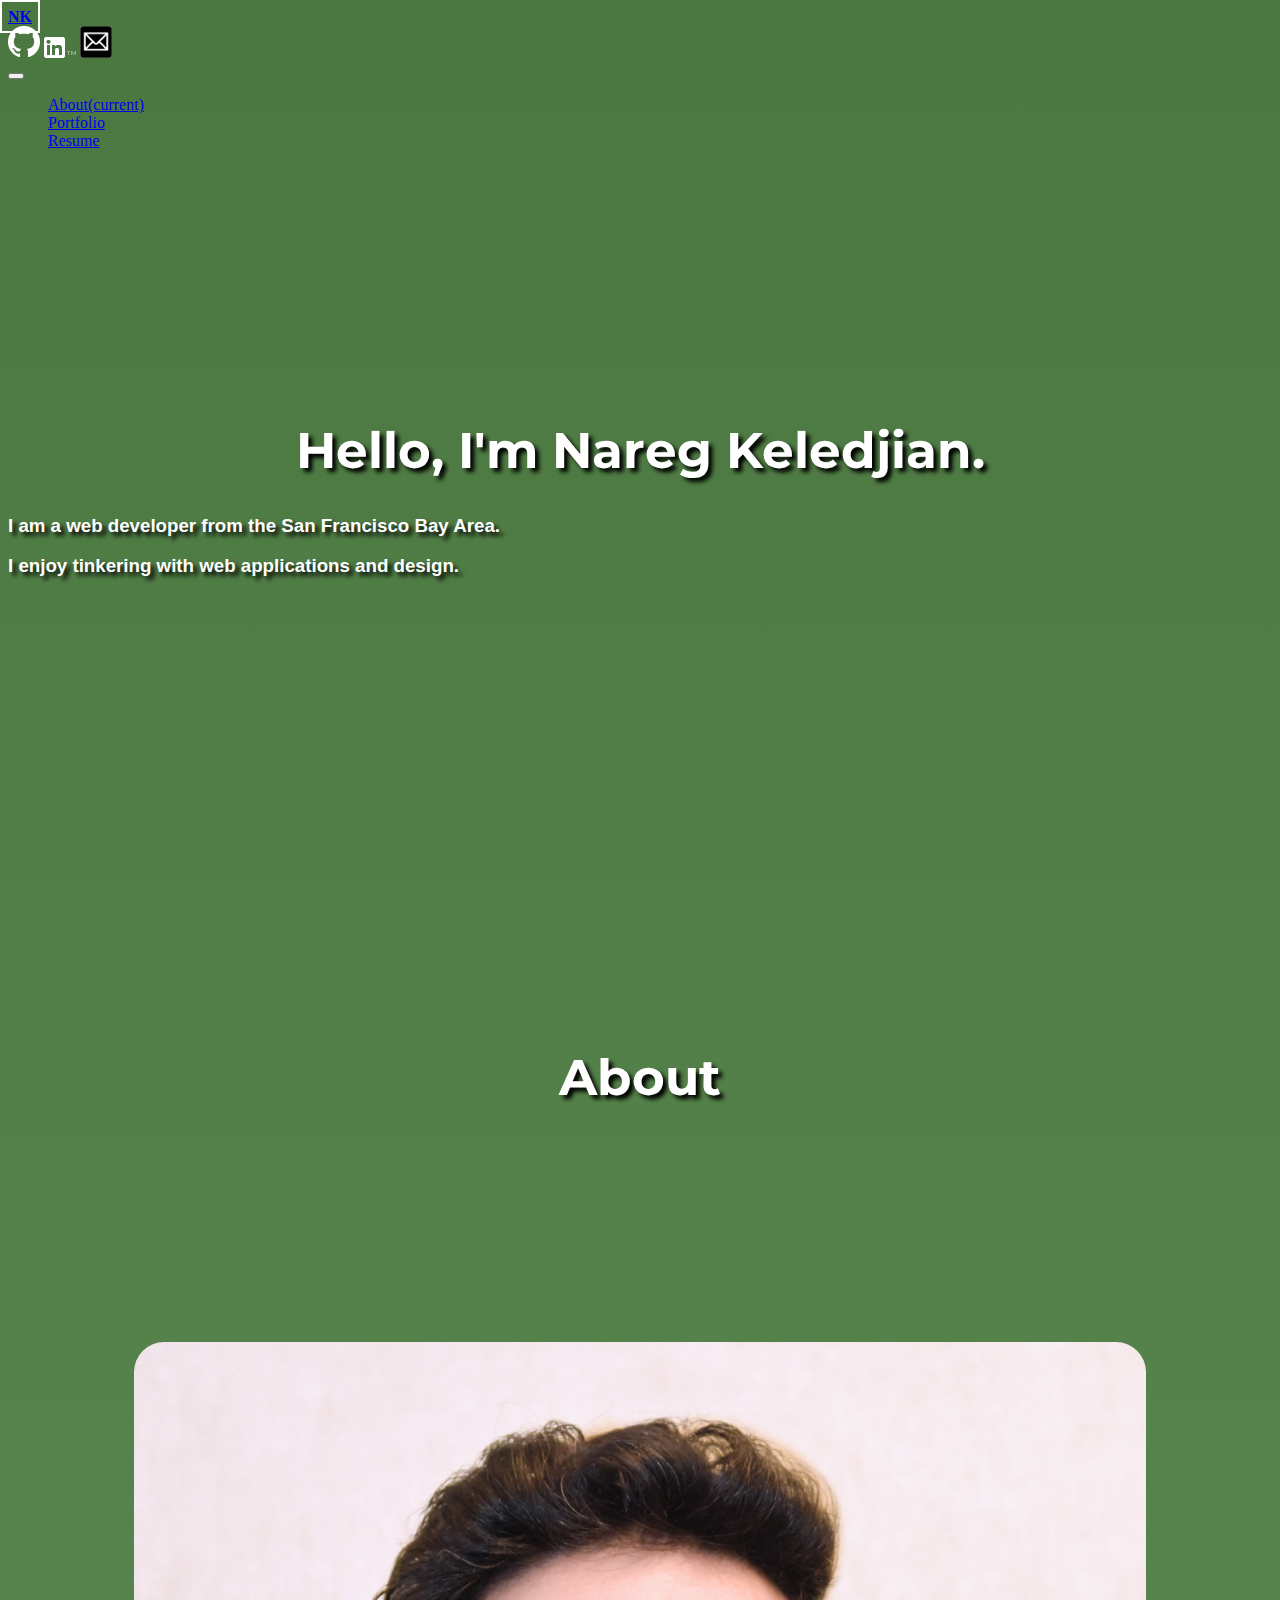
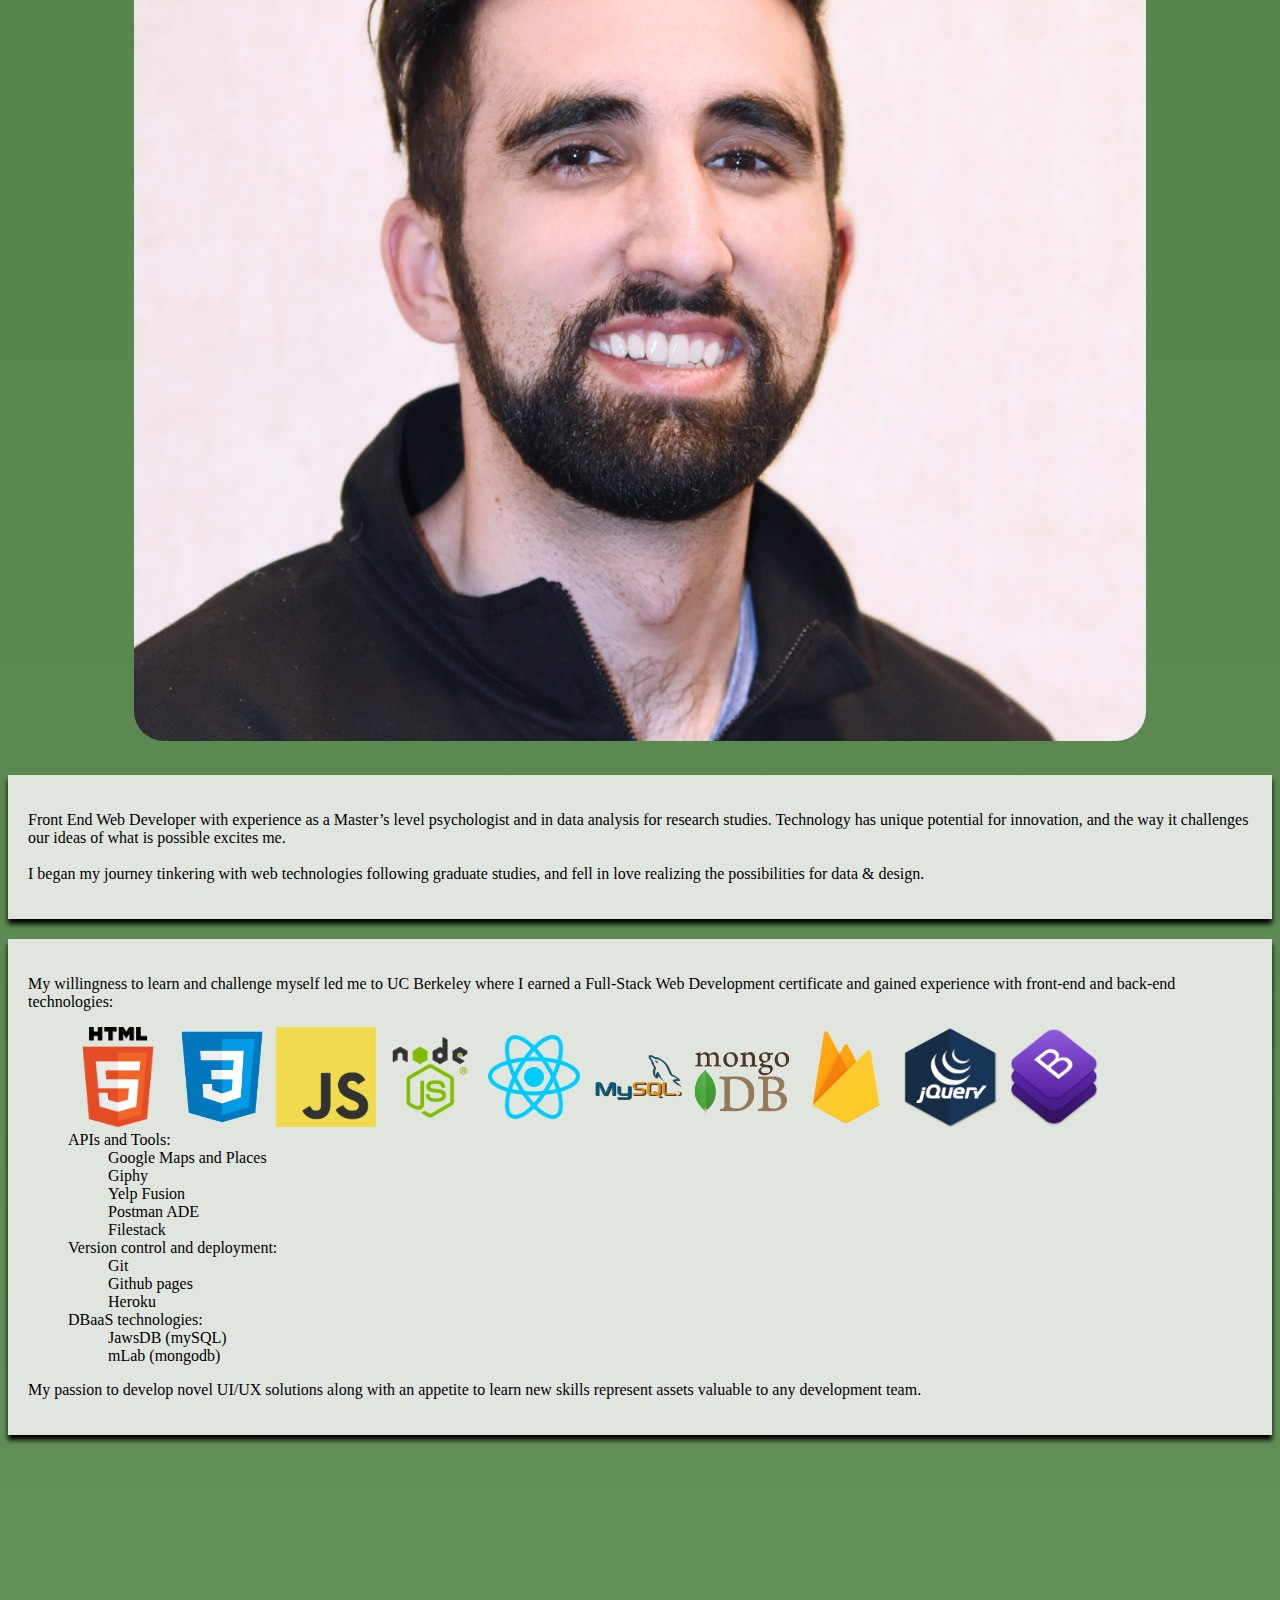
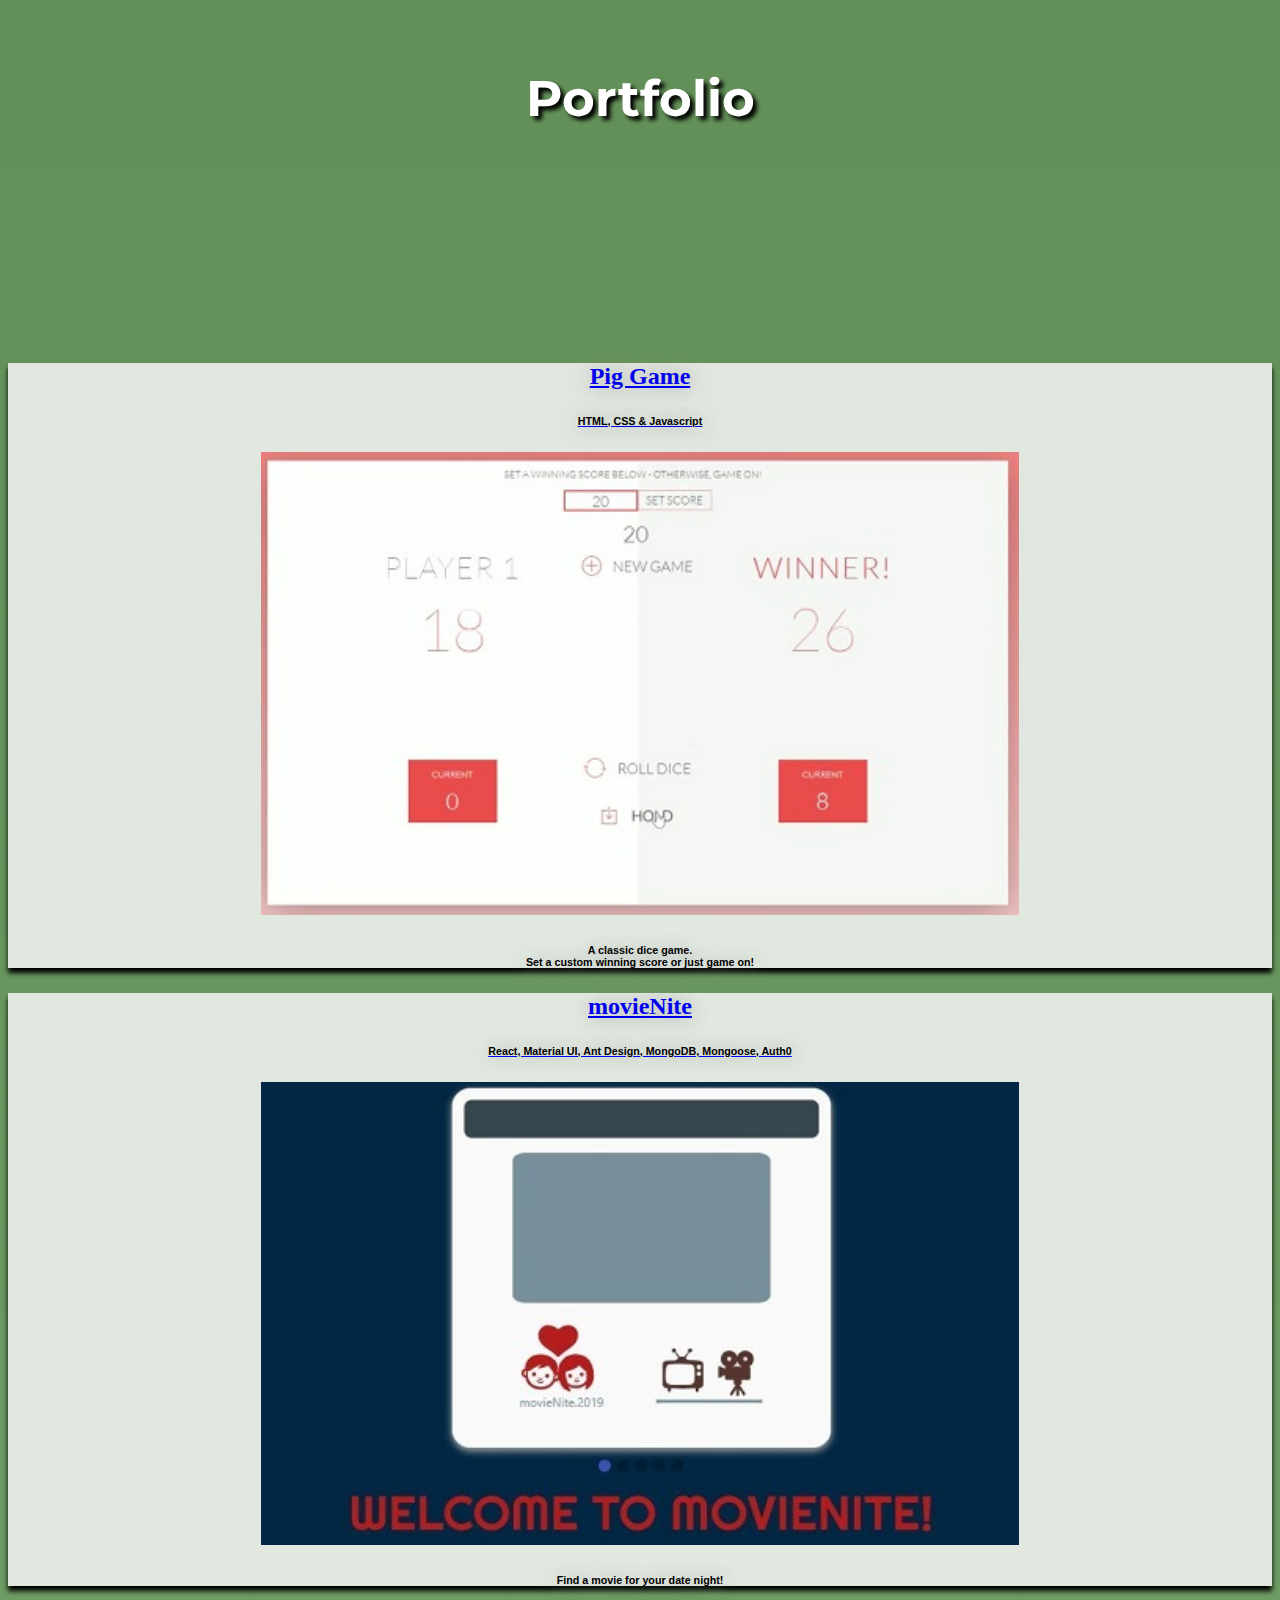
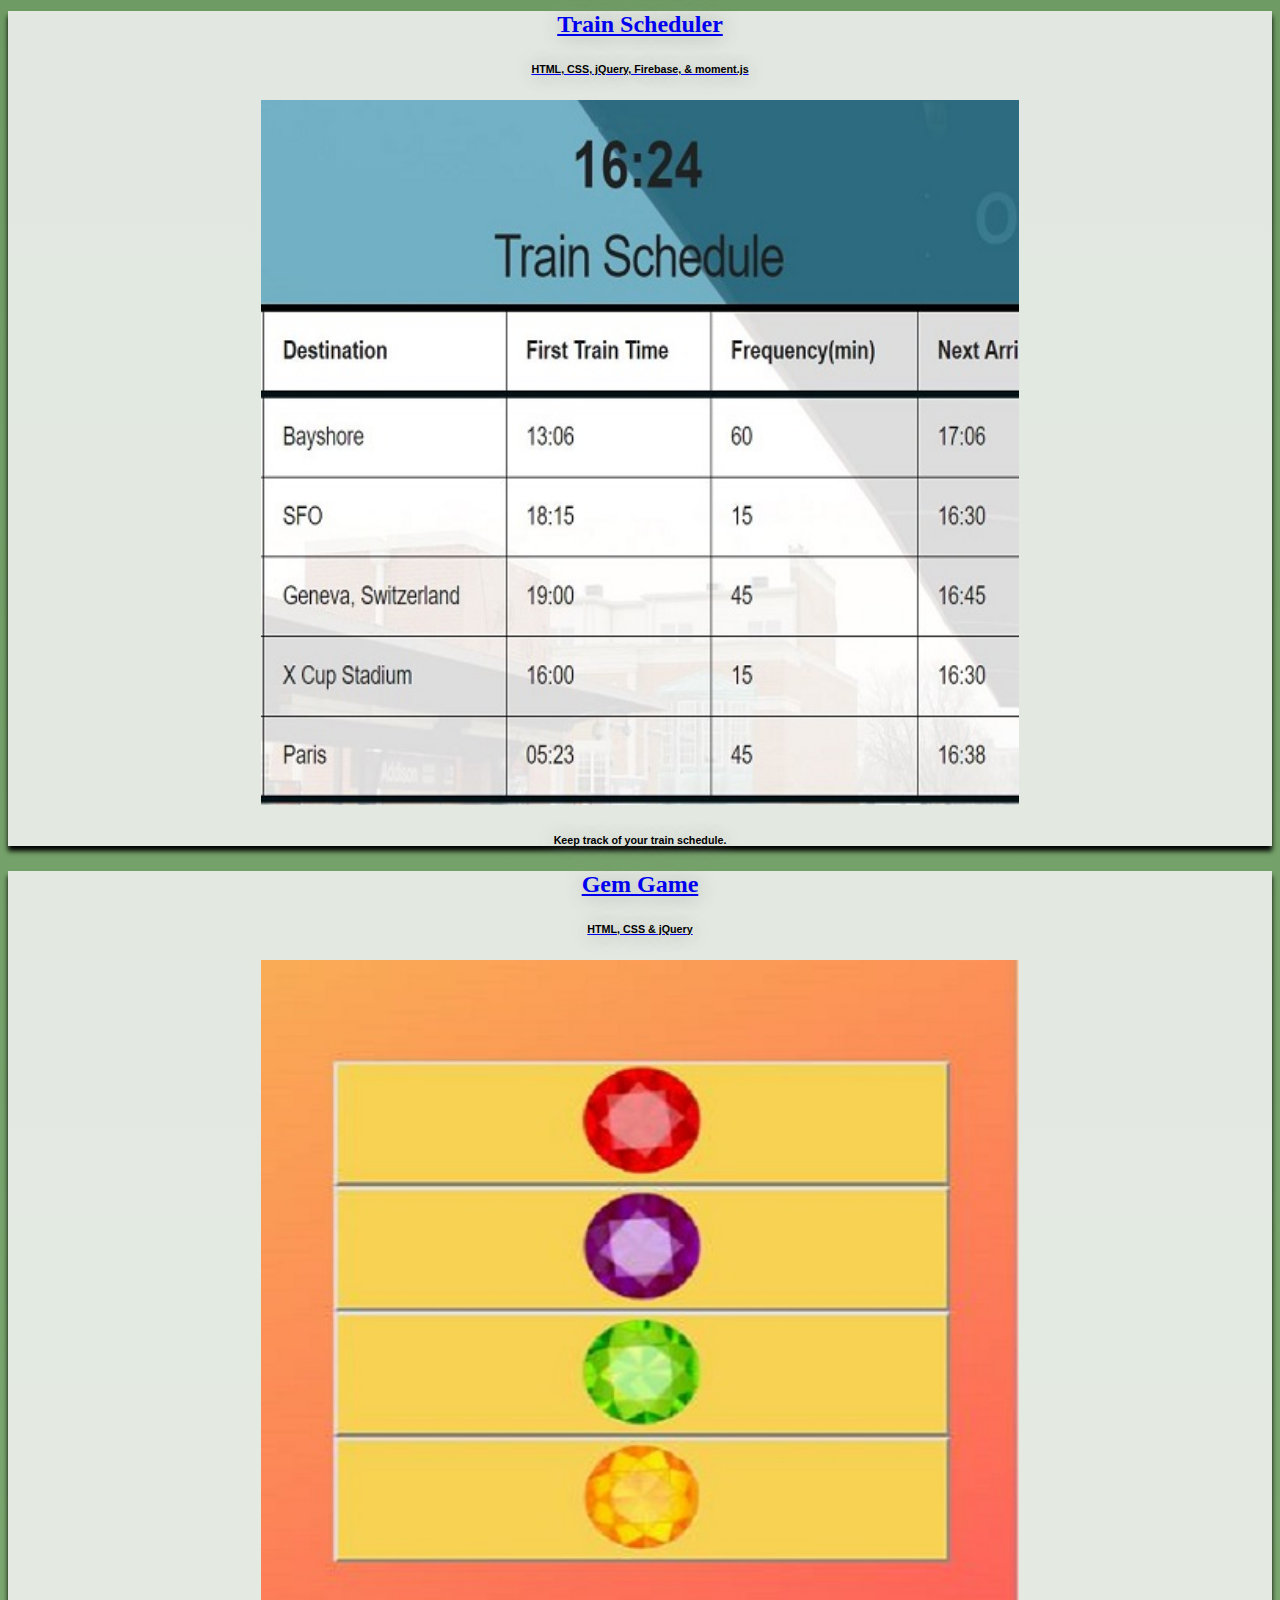
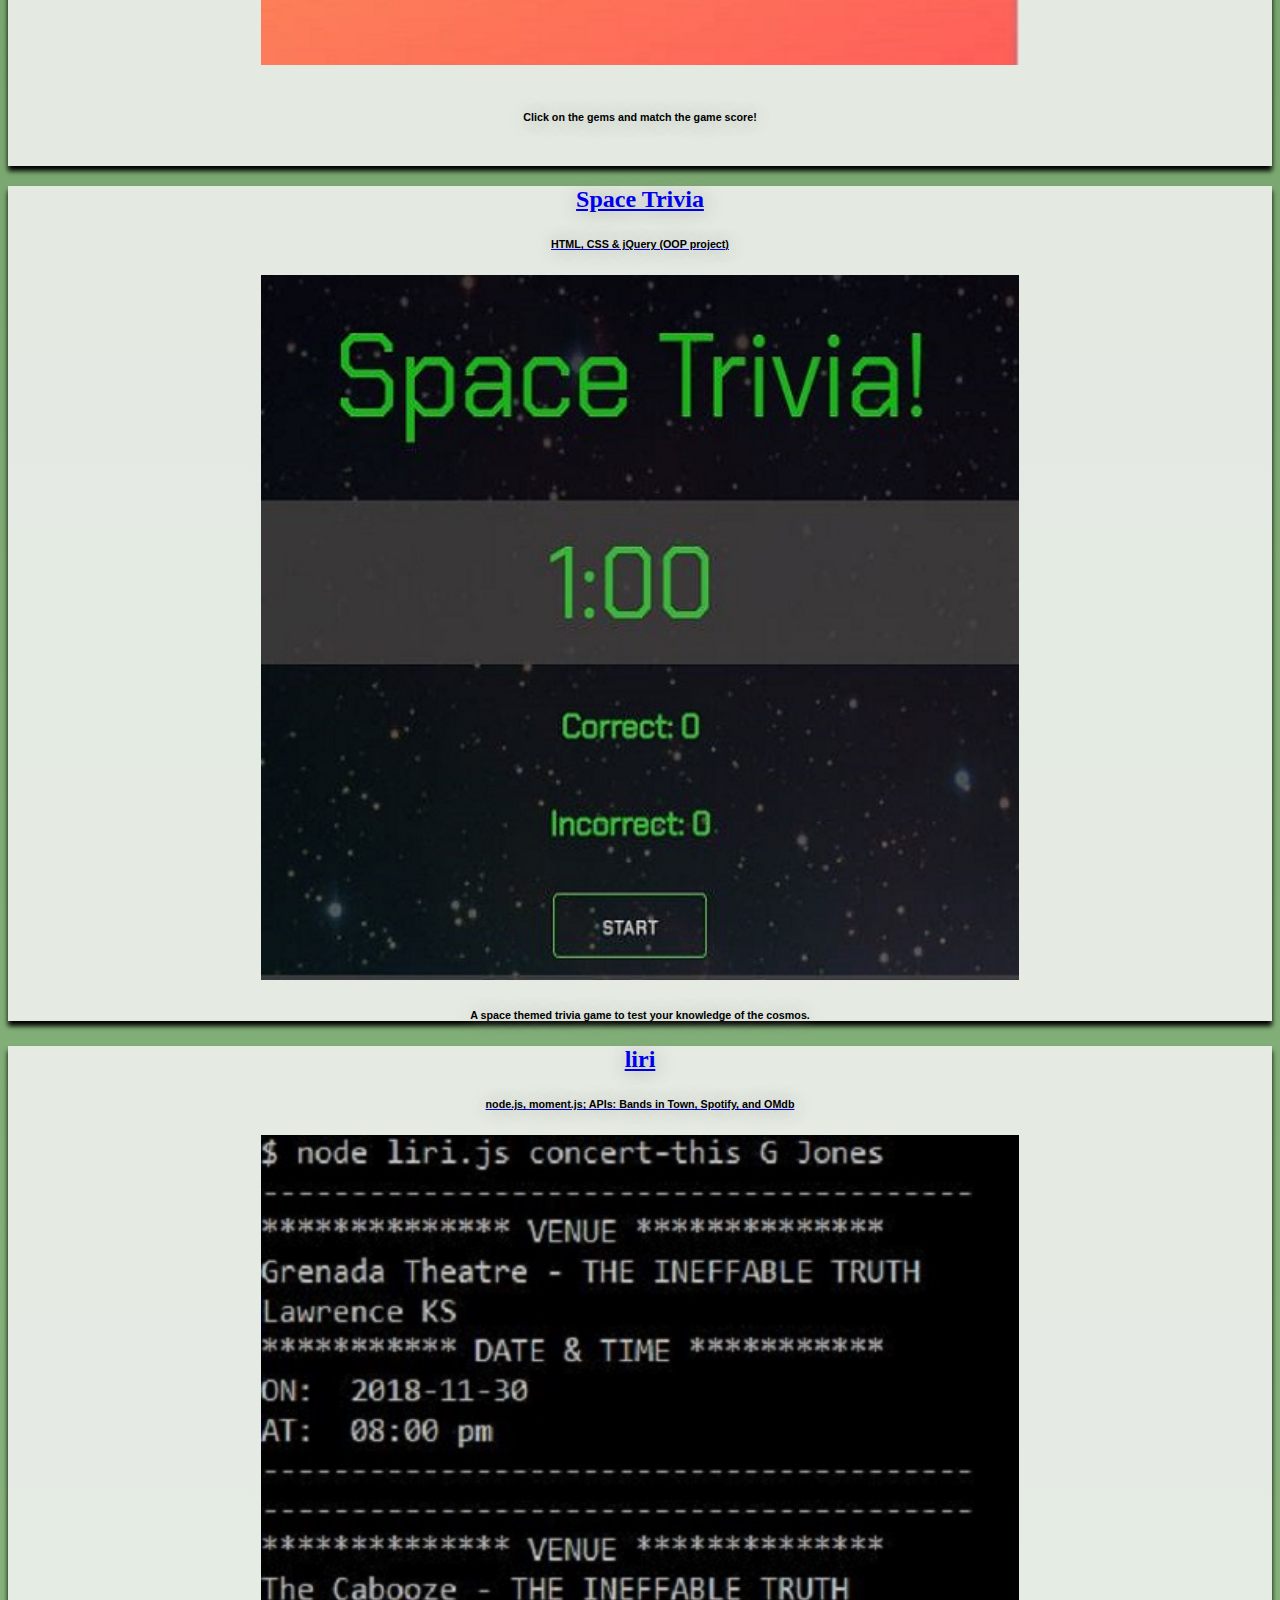
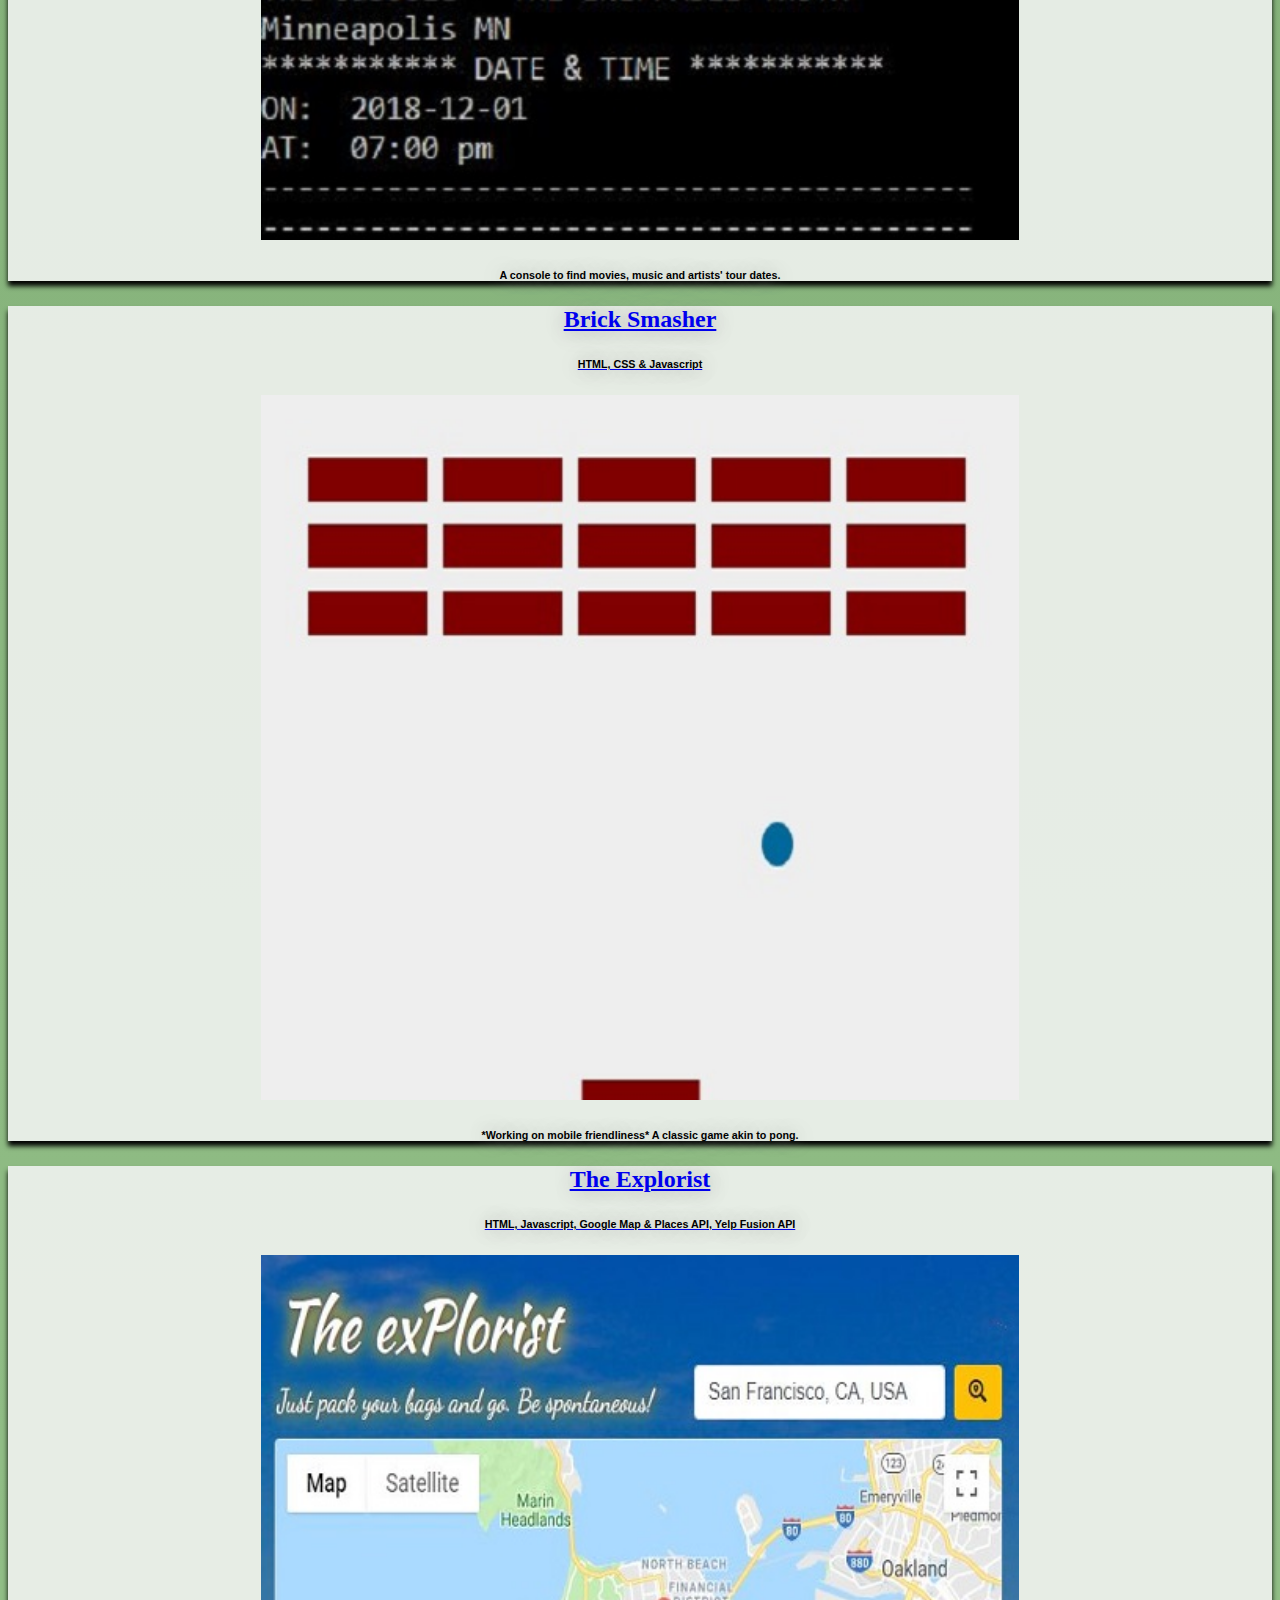
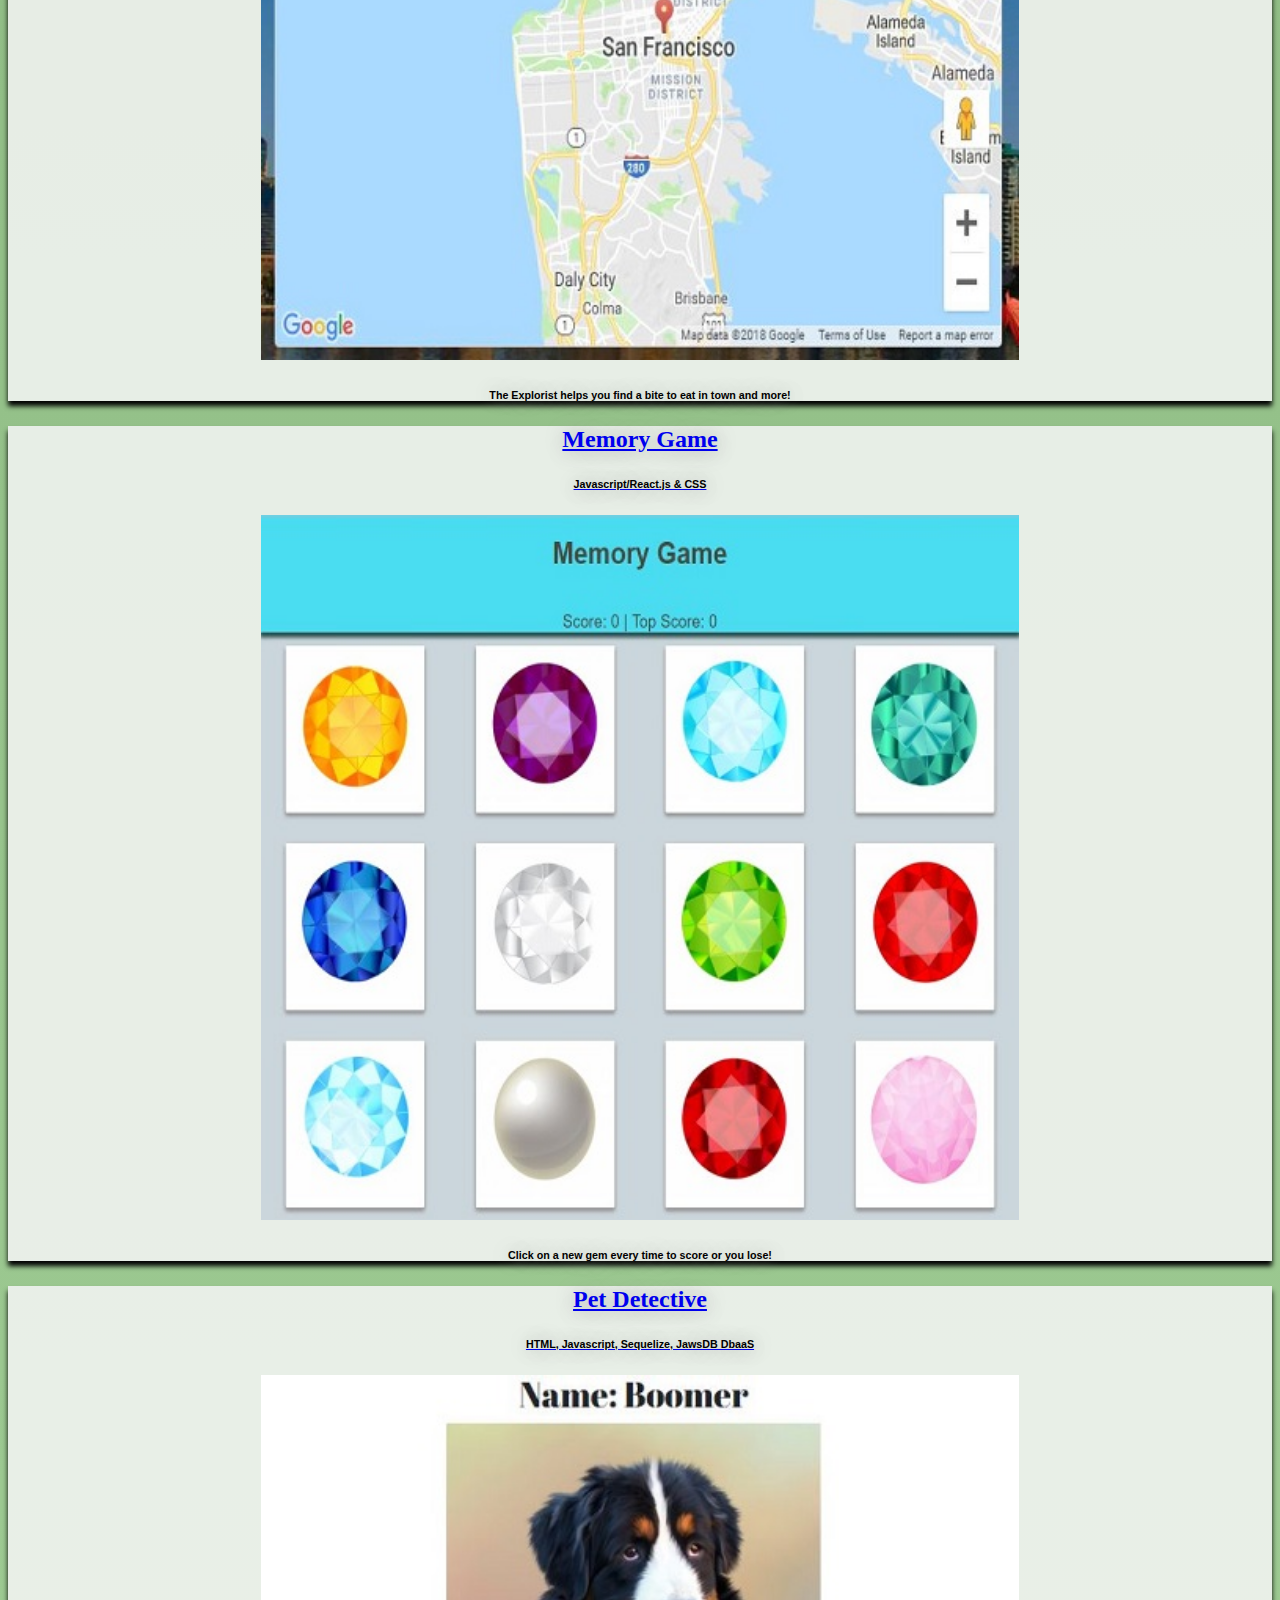
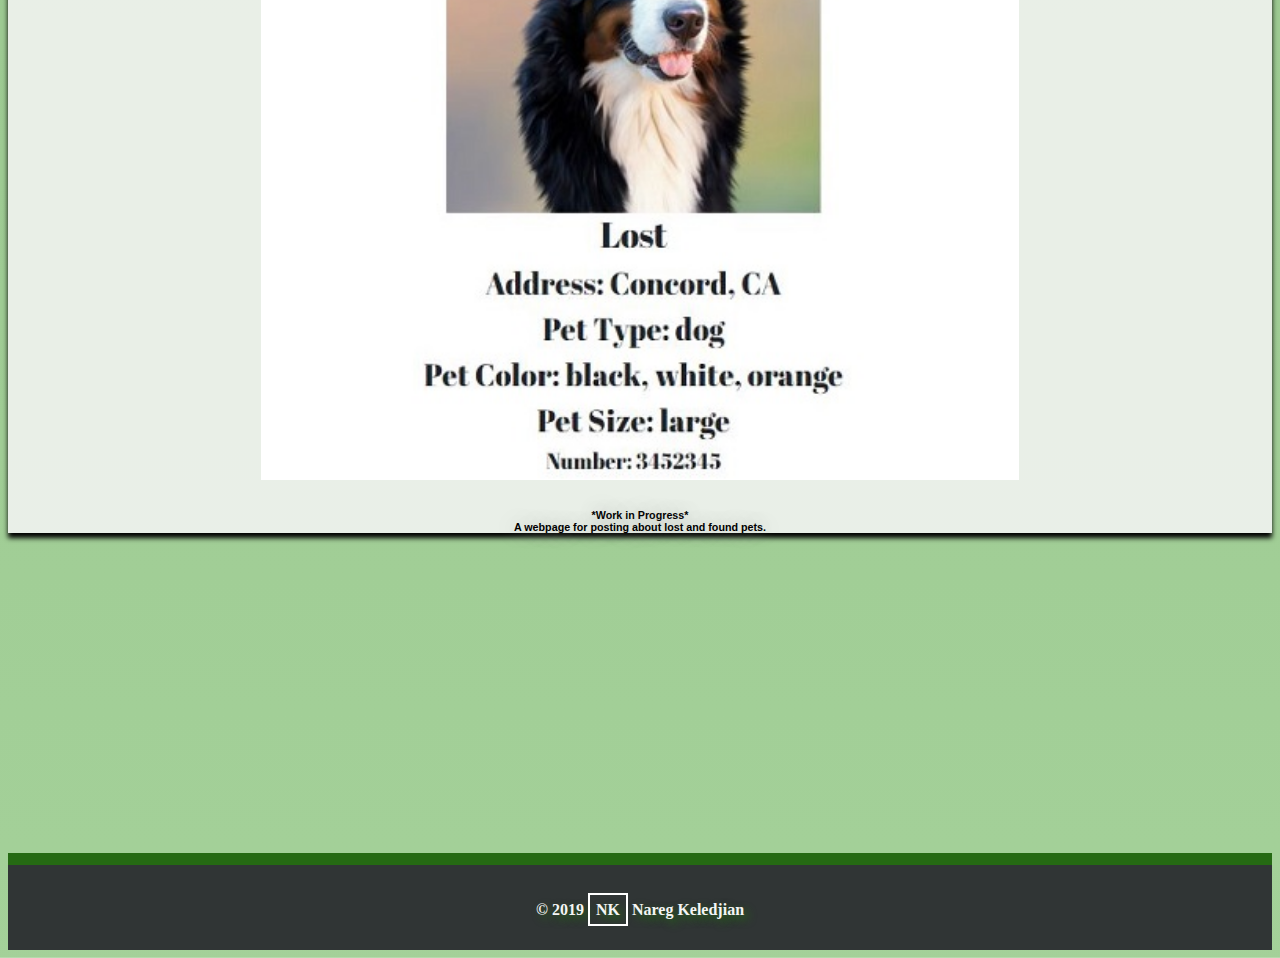
==== index.html @ 85215277 "adjusted layout of projects in portfolio section" ====
<!DOCTYPE html>
<html lang="en">

<head>
    <meta charset="UTF-8">
    <meta name="viewport" content="width=device-width, initial-scale=1.0">
    <meta http-equiv="X-UA-Compatible" content="ie=edge">
    <link rel="stylesheet" href="https://stackpath.bootstrapcdn.com/bootstrap/4.1.3/css/bootstrap.min.css" integrity="sha384-MCw98/SFnGE8fJT3GXwEOngsV7Zt27NXFoaoApmYm81iuXoPkFOJwJ8ERdknLPMO"
        crossorigin="anonymous">
    <!-- GOOGLE FONTS -->
    <link href="https://fonts.googleapis.com/css?family=Montserrat" rel="stylesheet">
    <link rel="stylesheet" type="text/css" href="assets/css/style.css">
    <title>NK Portfolio</title>
</head>

<body>
    <nav class="navbar navbar-expand-lg navbar-dark bg-dark fixed-top">
        <a class="navbar-brand" href="#"><span class="nkLogo">NK</span></a>
        <div>
            <a class="btn" href="https://github.com/nkeledjian" target="_blank"><img src="assets/images/GitHub-Mark-Light-32px.png"></a>
            <a class="btn" href="https://www.linkedin.com/in/nareg-keledjian-69824a43/" target="_blank"><img src="assets/images/In-Logo.png"></a>
            <a class="btn" href="mailto:nkeledjian@gmail.com"><img src="assets/images/email.png" style="height: 32px"
            style="width: 32px"></a>
            <!-- <a class="btn" href="https://soundcloud.com/italsoundmusic" target="_blank"><img src="assets/images/soundcloud.jpg" style="height: 32px"
                style="width: 32px"></a> -->
        </div>
        
        <button class="navbar-toggler" type="button" data-toggle="collapse" data-target="#navbarSupportedContent"
        aria-controls="navbarSupportedContent" aria-expanded="false" aria-label="Toggle navigation">
        <span class="navbar-toggler-icon"></span>
        </button>

        <div class="collapse navbar-collapse" id="navbarSupportedContent">
            <ul class="navbar-nav mr-auto">
                <li class="nav-item active">
                    <a class="nav-link" href="#about">About<span class="sr-only">(current)</span></a>
                </li>
                <li class="nav-item">
                    <a class="nav-link" href="#portfolio">Portfolio</a>
                </li>
                <li class="nav-item">
                    <a class="nav-link" href="assets/Keledjian_Resume.pdf">Resume</a>
                </li>
                <!-- <li class="nav-item">
                <a class="nav-link disabled" href="contact.html">Contact</a>
                </li> -->
            </ul>
            <!-- <form class="form-inline my-2 my-lg-0"> -->
                <!-- <input class="form-control mr-sm-2" type="text" placeholder="Search" aria-label="Search">
            <button class="btn btn-outline-success my-2 my-sm-0" type="submit">Search</button> -->
            <!-- </form> -->
        </div>
    </nav>
    <div class="container">
        <!-- <div class="background"> -->
            <div class="row">
                <div class="col-md-12">
                    <h1 class="title-info top-margin">Hello, I'm Nareg Keledjian. </h1>
                </div>
            </div>
            <div class="row">
                <div class="col-md-2"></div>
                <div class="col-md-8">    
                    <h3 class="title-info">I am a web developer from the San Francisco Bay Area.</h3>
                    <h3 class="title-info">I enjoy tinkering with web applications and design.</h3>
                </div>
                <div class="col-md-2"></div>
            </div>

            <!-- <div class="btm-margin"></div> -->
            <div class="row">
                <div class="col-md-12 btm-margin">
                </div>
            </div>
        <!-- </div> END Background -->

        <div class="row">
            <div class="col-md-12">
                <a id="about"></a>
                <h1 class="section-spacer">About</h1>
            </div>
        </div>

        <div class="row">
            <!-- <div class="col-xs-1"></div> -->
            <div class="col-md-6">
                <div class="center-align">
                    <img class="aboutImg" src="assets/images/headshot2019.jpg" alt="Portrait picture of Nareg">
                </div>
            </div>
            <!-- <div class="col-xs-1"></div> -->
            <div class="col-md-6">
                <div class="card card-about">
                    <p>
                    Front End Web Developer with experience as a Master’s level psychologist and in data analysis for research studies. Technology has unique potential for innovation, and the way it challenges our ideas of what is possible excites me.
                    <br>
                    <br>
                    I began my journey tinkering with web technologies following graduate studies, and fell in love
                    realizing the possibilities for data & design. 
                    </p>
                </div>
            </div>
        </div>
        <div class="row">
            <div class="col-md-12">
                <div class="card card-about">
                    <p>
                    My willingness to learn and challenge
                    myself led me to UC Berkeley where I earned a Full-Stack Web Development certificate and
                    gained experience with front-end and back-end technologies:
                    <ul>
                    <img class='tech-logo' src='assets/images/techLogos/html.png'>
                    <img class='tech-logo' src='assets/images/techLogos/css.png'>
                    <img class='tech-logo' src='assets/images/techLogos/js.png'>
                    <img class='tech-logo' src='assets/images/techLogos/node.png'>
                    <img class='tech-logo' src='assets/images/techLogos/react.png'>
                    <img class='tech-logo' src='assets/images/techLogos/mysql.png'>
                    <img class='tech-logo' src='assets/images/techLogos/mongodb.png'>
                    <img class='tech-logo' src='assets/images/techLogos/firebase.png'> 
                    <img class='tech-logo' src='assets/images/techLogos/jQuery.png'>
                    <img class='tech-logo' src='assets/images/techLogos/bootstrap.png'>
                    
                    <li>APIs and Tools:</li>
                    <ul>
                        <li>Google Maps and Places</li>
                        <li>Giphy</li>
                        <li>Yelp Fusion</li>
                        <li>Postman ADE</li>
                        <li>Filestack</li>
                    </ul>
                    <li>Version control and deployment:
                        <ul>
                            <li>Git</li>
                            <li>Github pages</li>
                            <li>Heroku</li>
                        </ul>
                    <li>DBaaS technologies:
                        <ul>
                            <li>JawsDB (mySQL)</li>
                        </ul>
                        <ul>
                            <li>mLab (mongodb)</li>
                        </ul>
                    </li>
                    </ul>
                    My passion to develop novel UI/UX solutions along with an appetite to learn new skills represent assets valuable to any development team.
                    </p>
                </div>
            </div>
        </div>
    </div>

    <div class="container">
        <div class="row">
            <div class="col-md-12">
                <a id="portfolio"></a>
                <h1 class="section-spacer">Portfolio</h1>
            </div>
        </div>
        <!-- Start 2 project row -->
        <div class="row">
            <div class="col-sm-6">
                <div class="card card-portfolio">
                    <a href="https://nkeledjian.github.io/Pig-Dice-Game/">
                    <div class="card-body center-align project-info">
                        <div class="card-title ">
                            <h2>Pig Game</h2>
                            <h6>HTML, CSS & Javascript</h6>
                        </div>
                        <img class="portImg" src="assets/images/pig.jpg" alt="A link to a 2D Javascript game" />
                    </div>
                    </a>
                    <h6>A classic dice game. <br> Set a custom winning score or just game on!</h6>
                </div>
            </div>
            <div class="col-sm-6">
                <div class="card card-portfolio">
                    <a href="https://matchmovienite.herokuapp.com/">
                    <div class="card-body center-align project-info">
                        <div class="card-title ">
                            <h2>movieNite</h2>
                            <h6>React, Material UI, Ant Design, MongoDB, Mongoose, Auth0</h6>
                        </div>
                        <img class="portImg" src="assets/images/movieNite.JPG" alt="A link to a group project" />
                    </div>
                    </a>
                    <h6>Find a movie for your date night!</h6>
                </div>
            </div>
        </div>
        <!-- End 2 project row -->
        <!-- Start 2 project row -->
        <div class="row">
            <div class="col-sm-6">
                <div class="card card-portfolio">
                    <a href="https://nkeledjian.github.io/TrainScheduler/">
                    <div class="card-body center-align">
                        <div class="card-title project-info">
                        <h2>Train Scheduler</h2>
                        <h6>HTML, CSS, jQuery, Firebase, & moment.js</h6>
                        </div>
                        <img class="portImg" src="assets/images/train.jpg" alt="A link to a project" />
                    </div>
                    </a>
                    <h6>Keep track of your train schedule.</h6>
                </div>
            </div>
            <div class="col-sm-6">
                <div class="card card-portfolio">
                    <a href="https://nkeledjian.github.io/Gem-Game/">
                    <div class="card-body center-align">
                        <div class="card-title project-info">
                        <h2>Gem Game</h2>
                        <h6>HTML, CSS & jQuery</h6>
                        </div>
                        <img class="portImg" src="assets/images/gemGame.JPG" alt="A link to a project" />
                    </div>   
                    </a>
                    <br>
                    <h6>Click on the gems and match the game score!</h6>
                    <br>
                </div>
            </div>
        </div>
        <!-- End 2 project row -->
        <!-- Start 2 project row -->
        <div class="row">
            <div class="col-sm-6">
                <div class="card card-portfolio">
                    <a href="https://nkeledjian.github.io/SpaceTrivia/">
                    <div class="card-body center-align">
                        <div class="card-title project-info">
                        <h2>Space Trivia</h2>
                        <h6>HTML, CSS & jQuery (OOP project)</h6>
                        </div>
                        <img class="portImg" src="assets/images/spaceTrivia.JPG" alt="A link to a project" />
                    </div>
                    </a>
                    <h6>A space themed trivia game to test your knowledge of the cosmos.</h6>
                </div>
            </div>
            <div class="col-sm-6">
                <div class="card card-portfolio">
                    <a href="https://github.com/nkeledjian/liri">
                    <div class="card-body center-align">
                        <div class="card-title project-info">
                        <h2>liri</h2>
                        <h6>node.js, moment.js; APIs: Bands in Town, Spotify, and OMdb </h6>
                        </div>
                        <img class="portImg" src="assets/images/liri.jpg" alt="A link to a project" />
                    </div>
                    </a>
                    <h6>A console to find movies, music and artists' tour dates.</h6>
                </div>
            </div>
        </div>
        <!-- End 2 project row -->
        <!-- Start 2 project row -->
        <div class="row">
            <div class="col-sm-6">
                <div class="card card-portfolio">
                    <a href="game.html">
                    <div class="card-body center-align project-info">
                        <div class="card-title ">
                            <h2>Brick Smasher</h2>
                            <h6>HTML, CSS & Javascript</h6>
                        </div>
                        <img class="portImg" src="assets/images/bsmasher.jpg" alt="A link to a 2D Javascript game" />
                    </div>
                    </a>
                    <h6>*Working on mobile friendliness* A classic game akin to pong.</h6>
                </div>
            </div>
            <div class="col-sm-6">
                <div class="card card-portfolio">
                    <a href="https://carlosfindley.github.io/MTNC/">
                    <div class="card-body center-align">
                        <div class="card-title project-info">
                            <h2>The Explorist</h2>
                            <h6>HTML, Javascript, Google Map & Places API, Yelp Fusion API</h6>
                        </div>
                        <img class="portImg" src="assets/images/project1.JPG" alt="A link to a project" />
                    </div>
                    </a>
                    <h6>The Explorist helps you find a bite to eat in town and more!</h6>
                </div>
            </div>
        </div>
        <!-- End 2 project row -->
        <!-- Start 2 project row -->
        <div class="row">
            <div class="col-sm-6">
                <div class="card card-portfolio">
                    <a href="https://nkeledjian.github.io/memorygame/">
                    <div class="card-body center-align">
                        <div class="card-title project-info">
                        <h2>Memory Game</h2>
                        <h6> Javascript/React.js & CSS </h6>
                        </div>
                        <img class="portImg" src="assets/images/memorygame.jpg" alt="A link to a project" />
                    </div>
                    </a>
                    <h6>Click on a new gem every time to score or you lose!</h6>
                </div>
            </div>
            <div class="col-sm-6">
                <div class="card card-portfolio">
                    <a href="https://ancient-castle-45782.herokuapp.com/">
                    <div class="card-body center-align">
                        <div class="card-title project-info">
                        <h2>Pet Detective </h2>
                        <h6>HTML, Javascript, Sequelize, JawsDB DbaaS </h6>
                        </div>
                        <img class="portImg" src="assets/images/petCoverImg.jpg" alt="A link to a project" />
                    </div>
                    </a>
                    <h6>*Work in Progress* <br> A webpage for posting about lost and found pets.</h6>
                </div>
            </div>
        </div>
        <!-- End 2 project row -->
        <!-- Start 2 project row -->
        <!-- <div class="row">
            <div class="col-sm-6"></div>
            <div class="col-sm-6"></div>
        </div> -->
    </div>

    <footer>
        <div>
            <p id="footertxt">&copy; 2019 <span class="nkLogo" style="margin-left: 8px; margin-right: 8px;">NK</span> Nareg Keledjian</p>
        </div>
    </footer>

</body>
<script src="https://code.jquery.com/jquery-3.3.1.slim.min.js" integrity="sha384-q8i/X+965DzO0rT7abK41JStQIAqVgRVzpbzo5smXKp4YfRvH+8abtTE1Pi6jizo"crossorigin="anonymous"></script>
<script src="https://cdnjs.cloudflare.com/ajax/libs/popper.js/1.14.3/umd/popper.min.js" integrity="sha384-ZMP7rVo3mIykV+2+9J3UJ46jBk0WLaUAdn689aCwoqbBJiSnjAK/l8WvCWPIPm49"crossorigin="anonymous"></script>
<script src="https://stackpath.bootstrapcdn.com/bootstrap/4.1.3/js/bootstrap.min.js" integrity="sha384-ChfqqxuZUCnJSK3+MXmPNIyE6ZbWh2IMqE241rYiqJxyMiZ6OW/JmZQ5stwEULTy"crossorigin="anonymous"></script>
</html>
---- assets/css/style.css ----
/*id = # (HIGH priority - style a single element, renders once)*/
/*class = . (LOW priority - style as many times as you like*/

/* GENERAL */

body {
    /* background: linear-gradient(rgba(155, 238, 155, 0.39), rgba(245, 245, 245, 0.39)), url("../images/redwoodNatPark.jpg") no-repeat center center fixed;
    -webkit-background-size:cover;
    -moz-background-size:cover;
    -o-background-size:cover;
    background-size:cover; */

    background: linear-gradient(rgba(22, 80, 8, 0.774), rgba(115, 184, 98, 0.651));
    background-repeat:no-repeat;
    background-size:contain;
    background-position:center;
}

.background {
    background: url("../images/redwoodNatPark.jpg") no-repeat fixed;
    width: 100%;
    /* -webkit-background-size:cover; */
    /* -moz-background-size:cover;
    -o-background-size:cover;
    background-size:cover; */
    /* background-repeat:no-repeat;
    background-size:contain;
    background-position:center; */
}

html {
    position: relative;
    min-height: 100%;
}

main {
    position:fixed;
}

.top-margin {
    margin-top: 30vh;
}

.btm-margin {
    margin-top: 30vh;
}

.title-info {
    color: rgb(255, 255, 255);
    animation-name: fadeIn;
    animation-duration: 5s;
}

.nkLogo {
    outline: 2px solid white;
    outline-offset: 6px;
    font-weight: 700;
}

/* Controls fade in animation */
@keyframes fadeIn {
    from {opacity: 0}
    to {opacity: 1; }
}

h1 {
    font-size: 50px;
    color: rgb(255, 255, 255);
    text-shadow: 4px 4px 4px black; 
    font-family: 'Montserrat', sans-serif;
    text-align: center;
}
h3, h4, h5 {
    color: rgb(255, 255, 255);
    text-shadow: 4px 4px 4px black; 
    font-family: 'Raleway', sans-serif;
}
h6 {
    color: rgb(0, 0, 0);
    font-family: 'Raleway', sans-serif;
    text-align: center;
}

.section-spacer {
    padding: 200px 0 200px 0;
}

.card-about {
    background-color: rgba(245, 245, 245, 0.863);
    margin-bottom: 20px;
    padding: 20px 20px 20px 20px;
    box-shadow: 0px 5px 5px;
}


.btn-contact {
    margin-bottom: 5px;
}
/* FOOTER */

#footertxt {
    text-align: center;
    text-shadow: 4px 4px 8px rgba(36, 110, 17, 0.932); 
    font-weight: 600;
    color: whitesmoke;
}

.footpos {
    display: flex;
    align-items: center;
}

footer {
    border-top: 12px solid rgba(36, 110, 17, 0.932);
    background-color: rgb(48, 53, 53);
    margin-top: 20em;
    padding-top: 20px;
    padding-bottom: 15px;
    position: 0;
}

/* ABOUT PAGE */

.aboutImg {
    height: 80%;
    width: 80%;
    margin-bottom: 30px;
    border-radius: 3%;
}

.center-align {
    text-align: center;
}

ul {
    list-style: none;
}

/* PORTFOLIO PAGE */

.tech-logo {
    width: 100px;
    height: 100px;
}

.card-portfolio {
    background-color: rgba(245, 245, 245, 0.863);
    text-shadow: 1px 1px 20px rgb(160, 160, 160); 
    margin-bottom: 10px;
    box-shadow: 0px 5px 5px;
}

.portImg {
    width: 60%;
    height: 50%;
}

.project-title {
    border-radius: 5px;
    color: rgba(66, 64, 64, 0.664);
}

.project-description {
    max-width: 388.8px;
    /* display: flex; */
    justify-content: space-between;
    align-items: center;
}
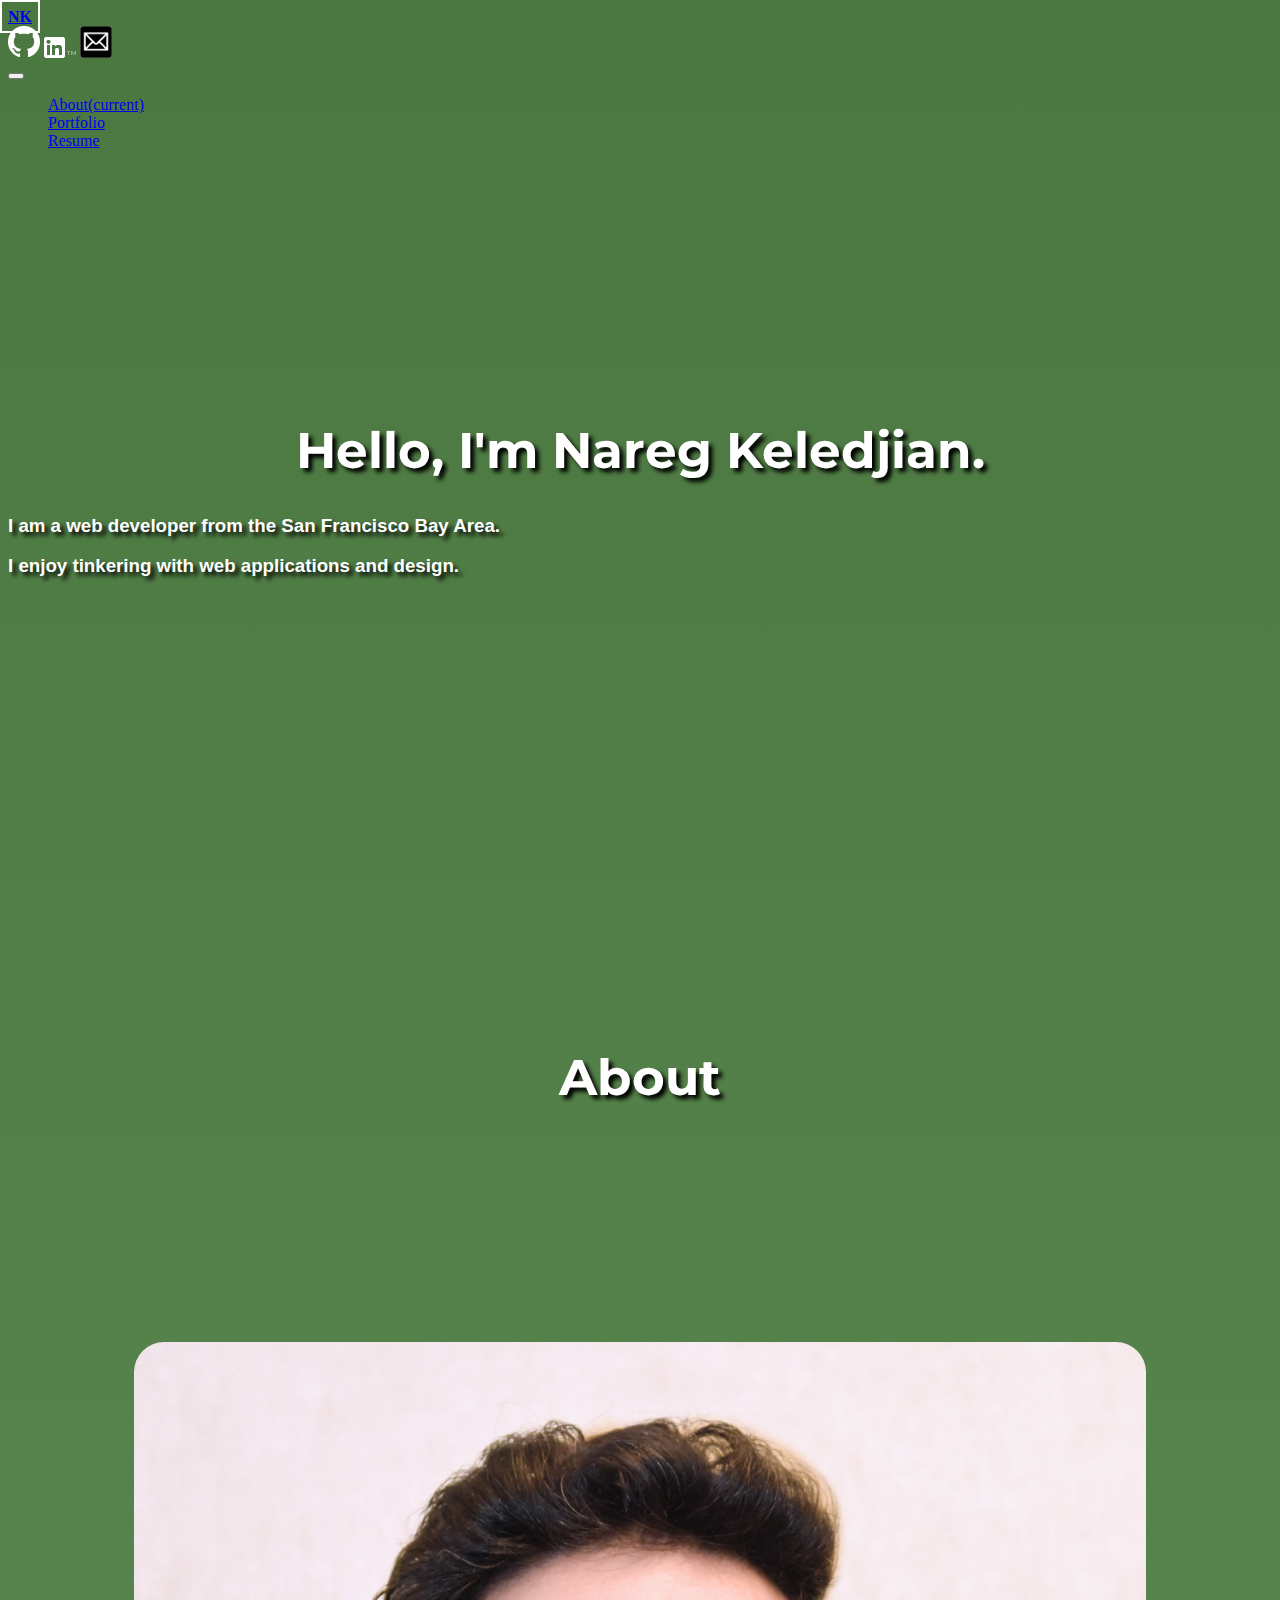
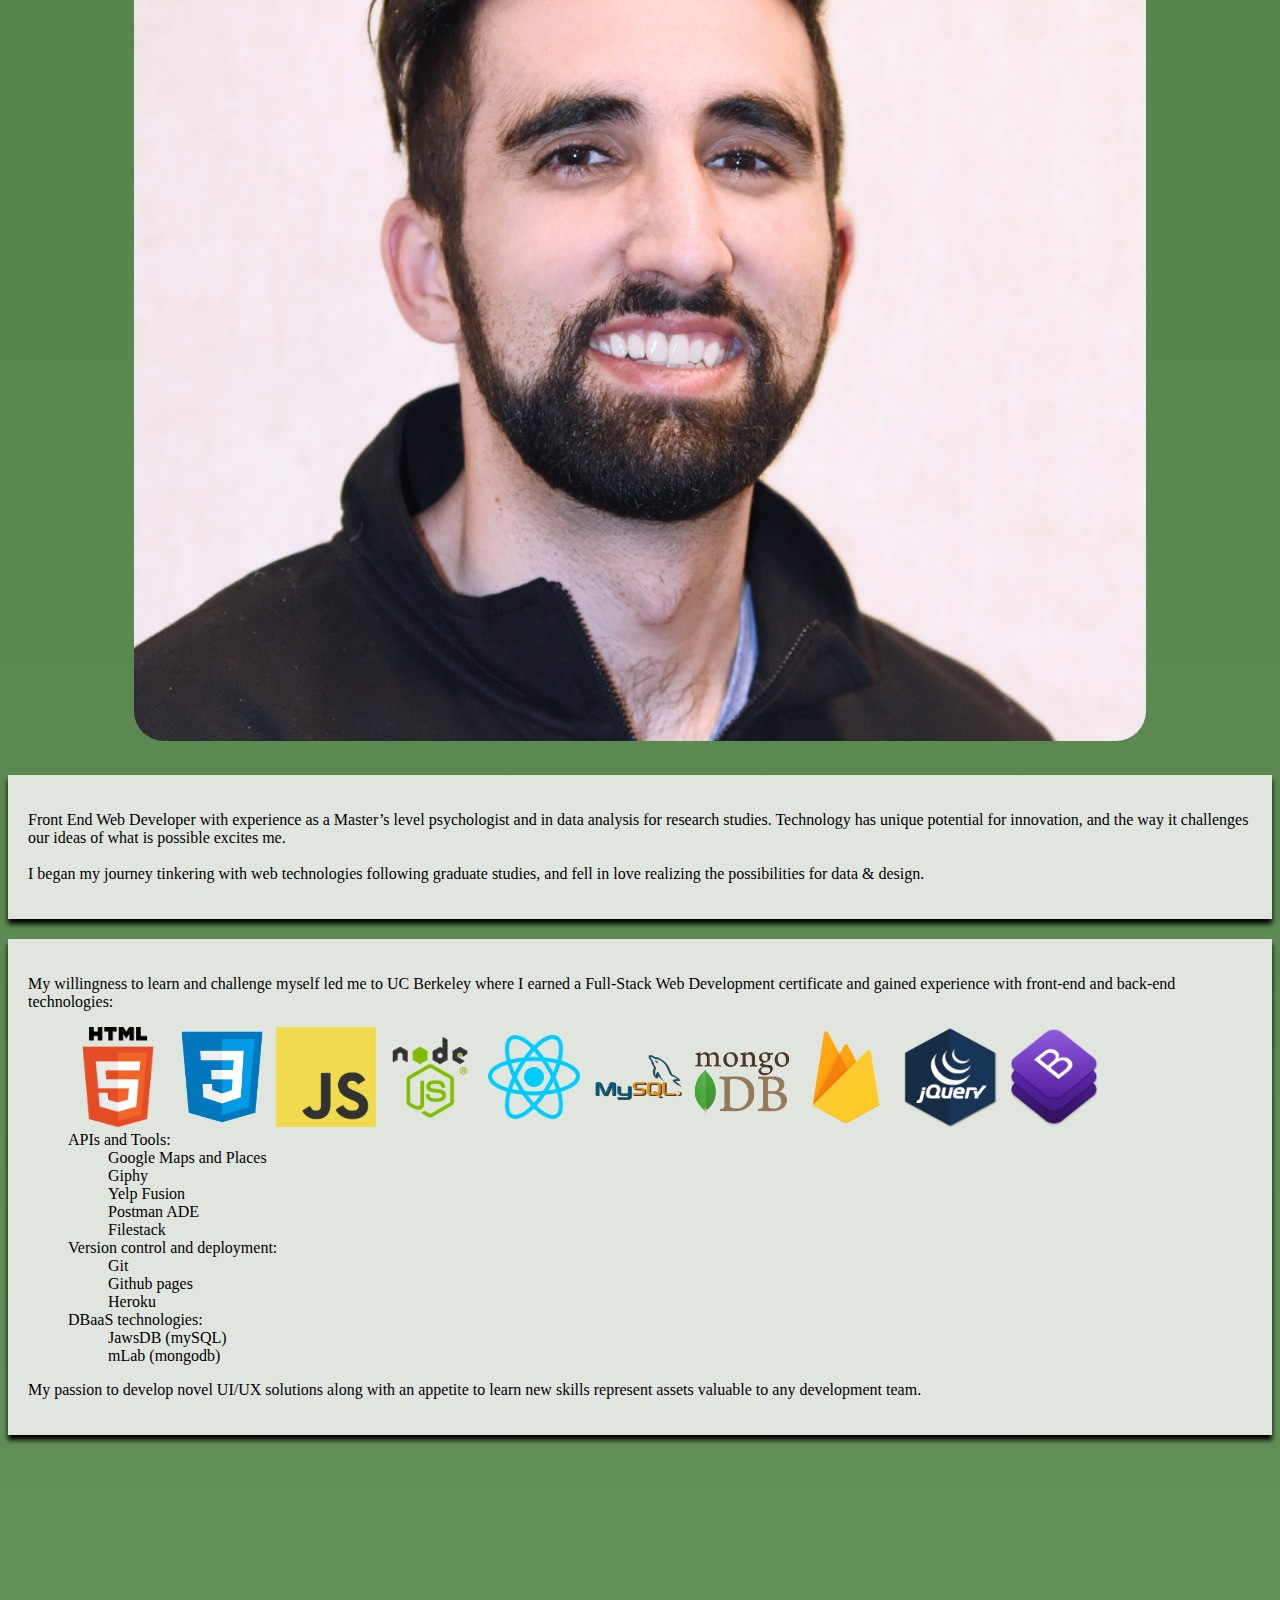
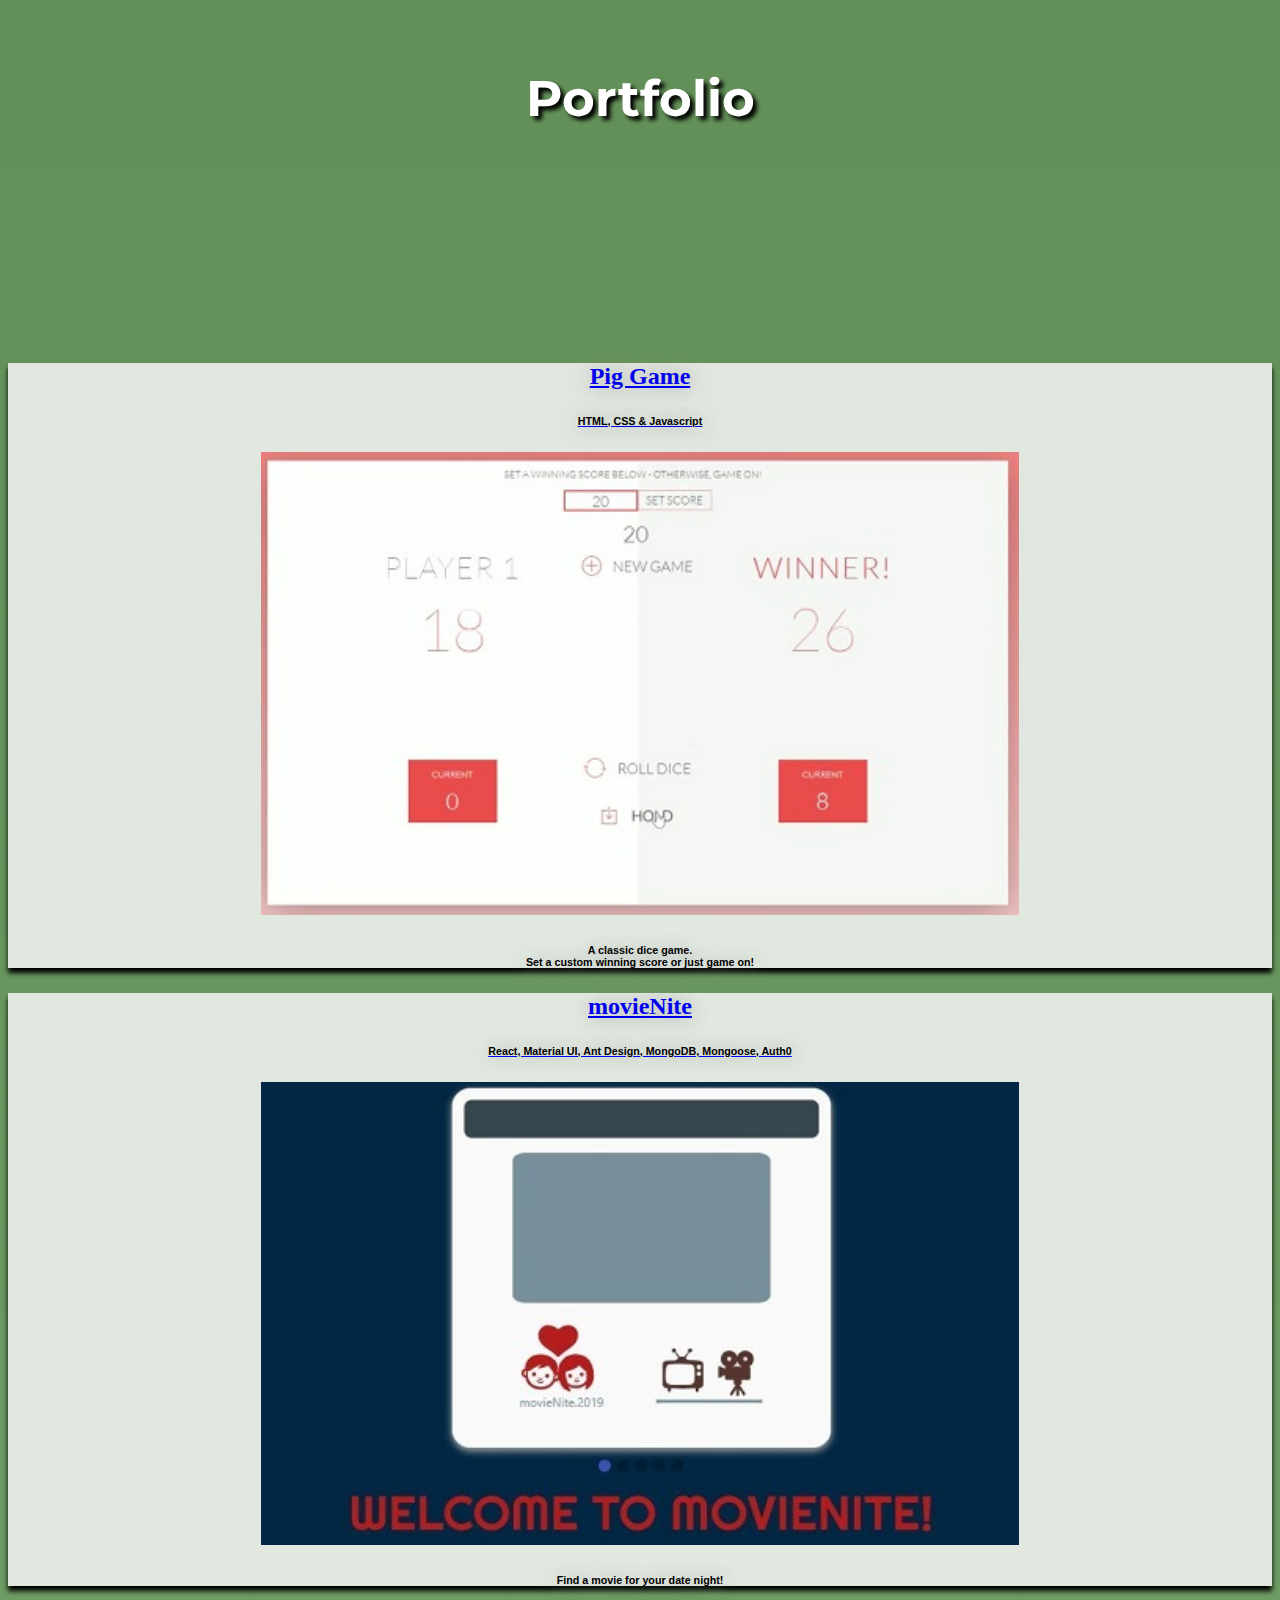
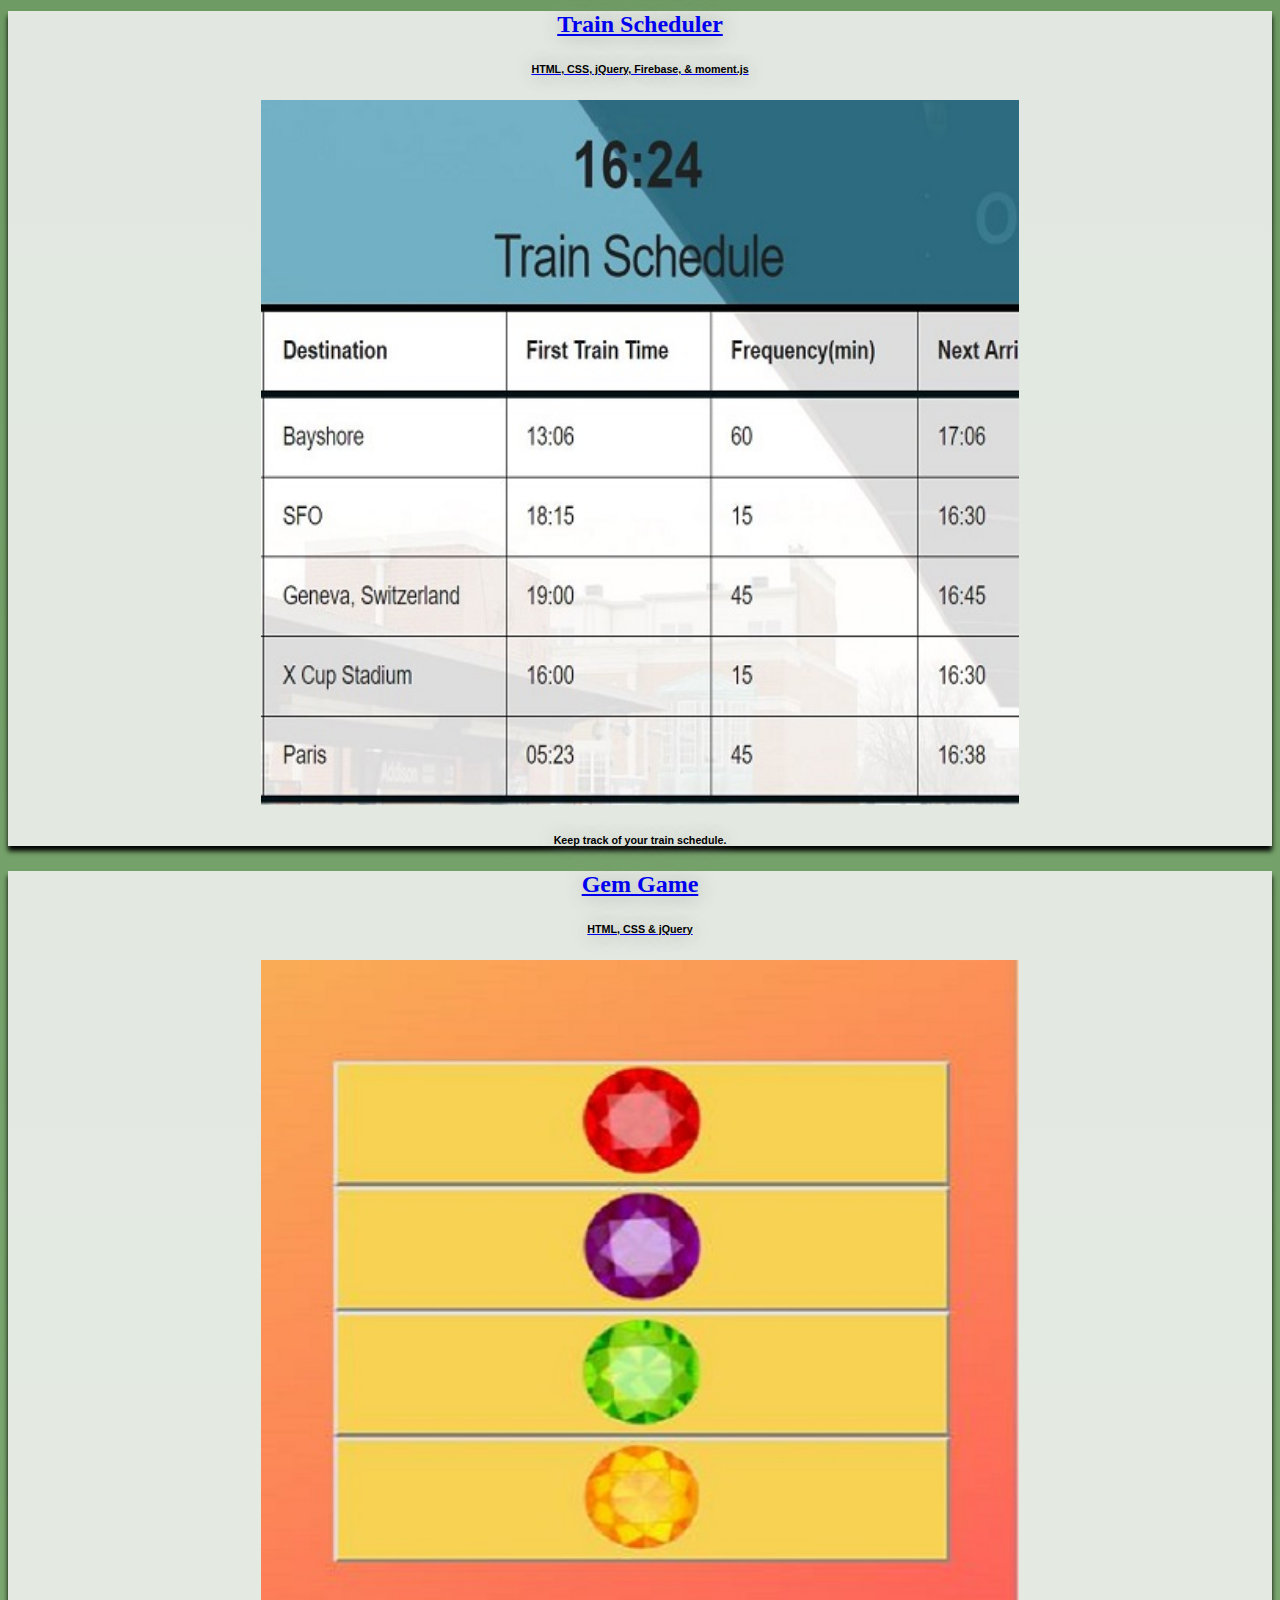
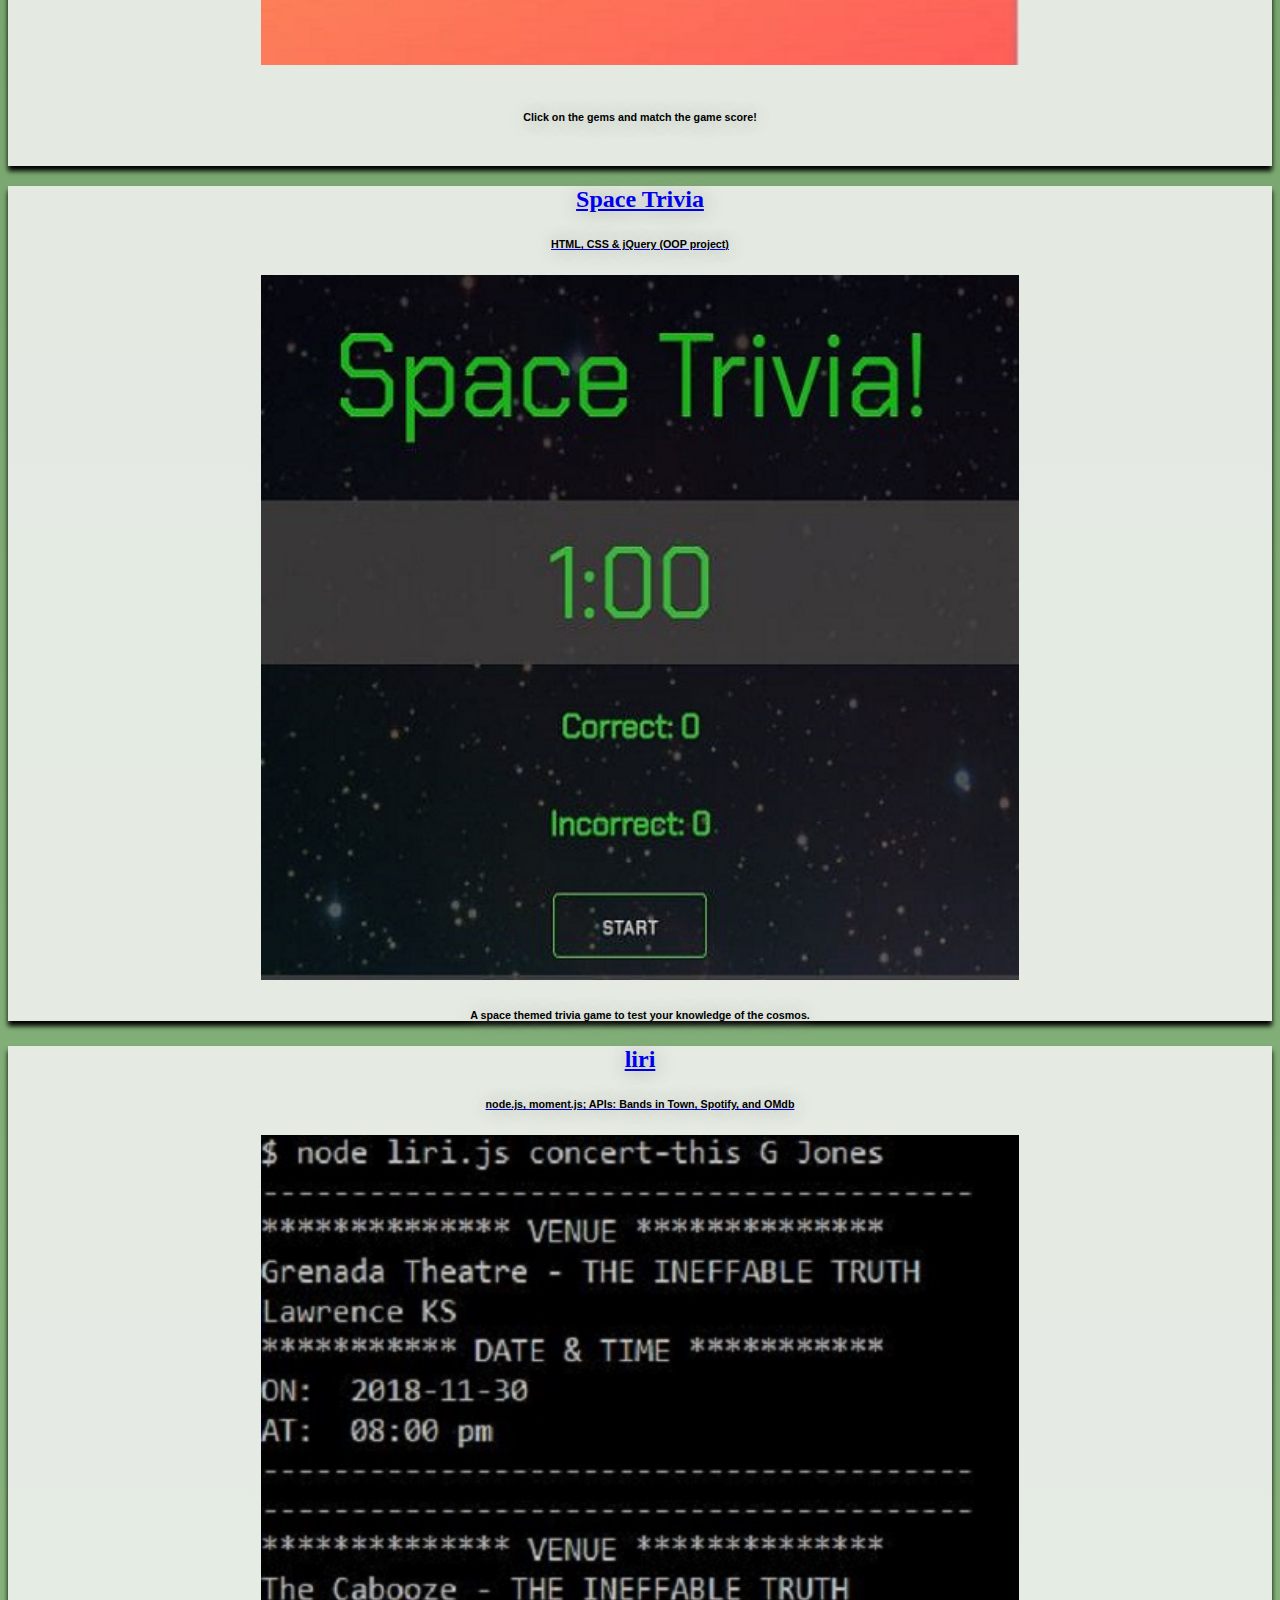
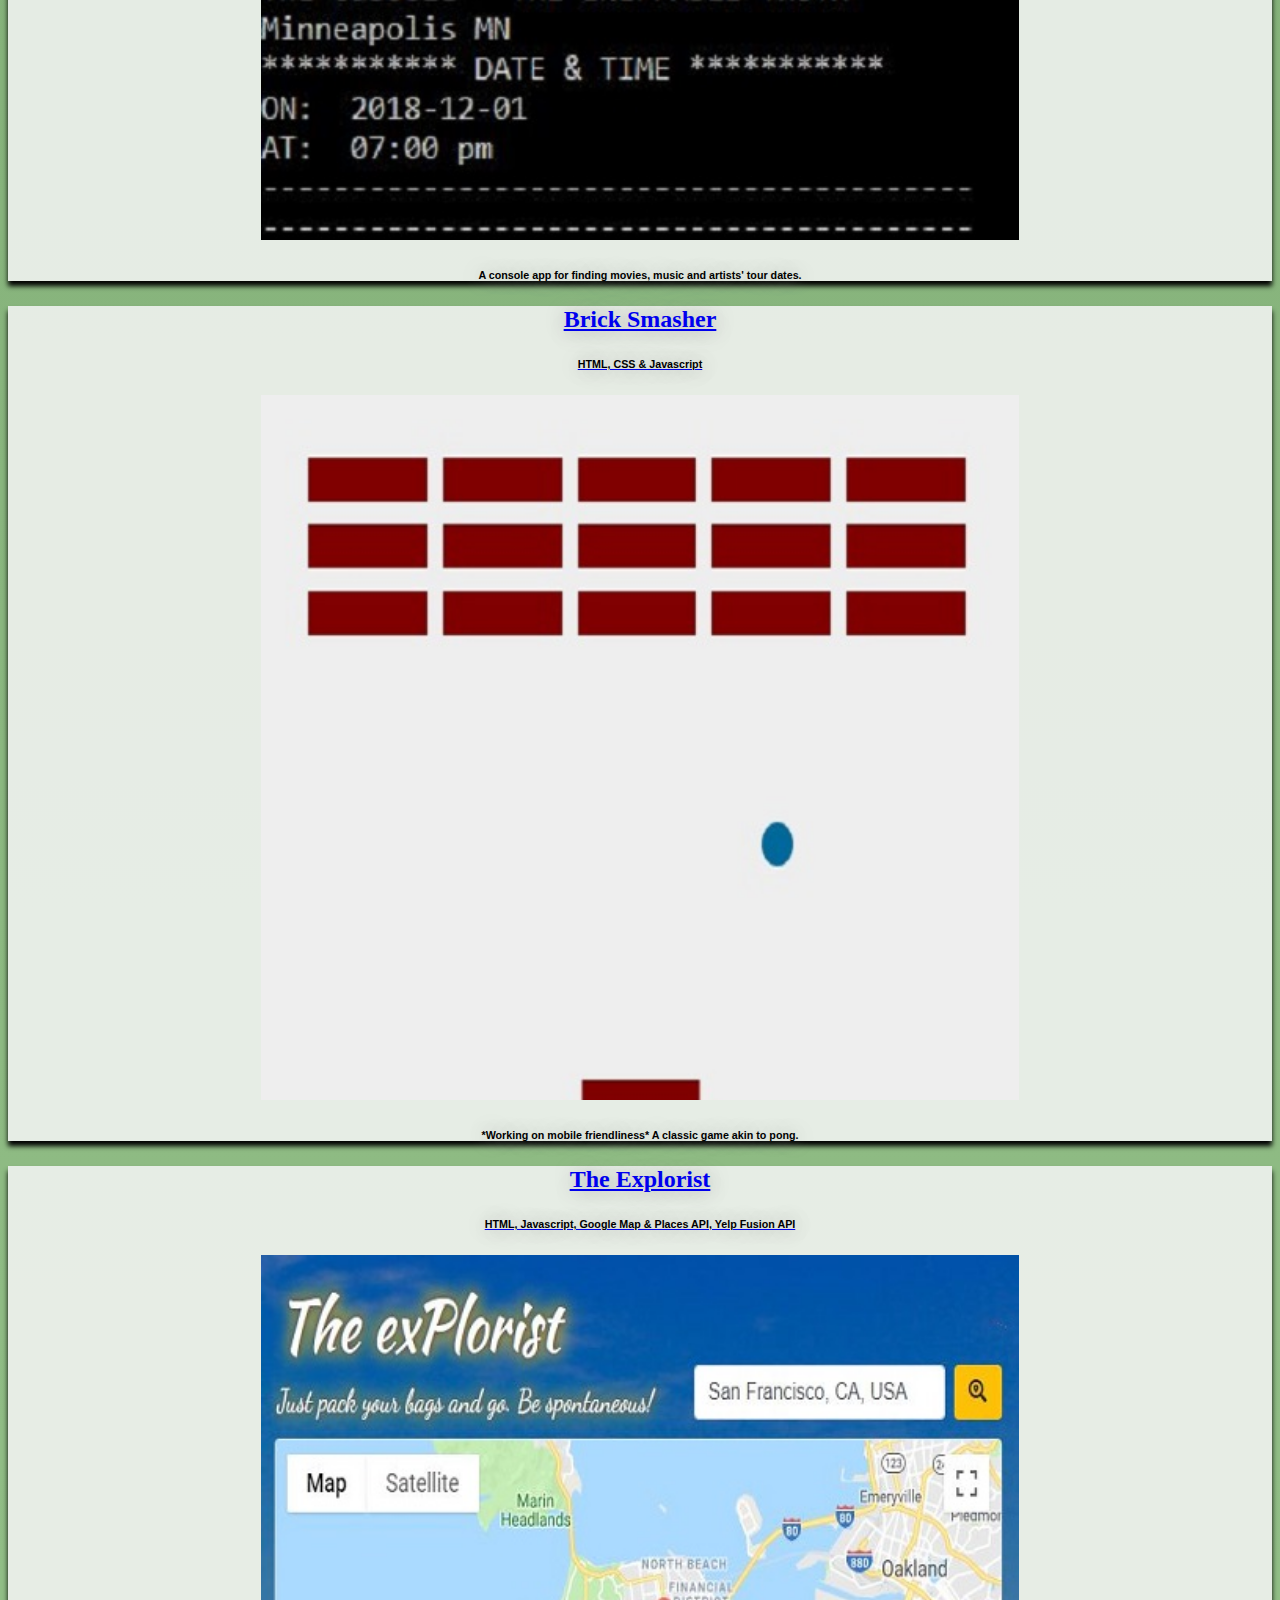
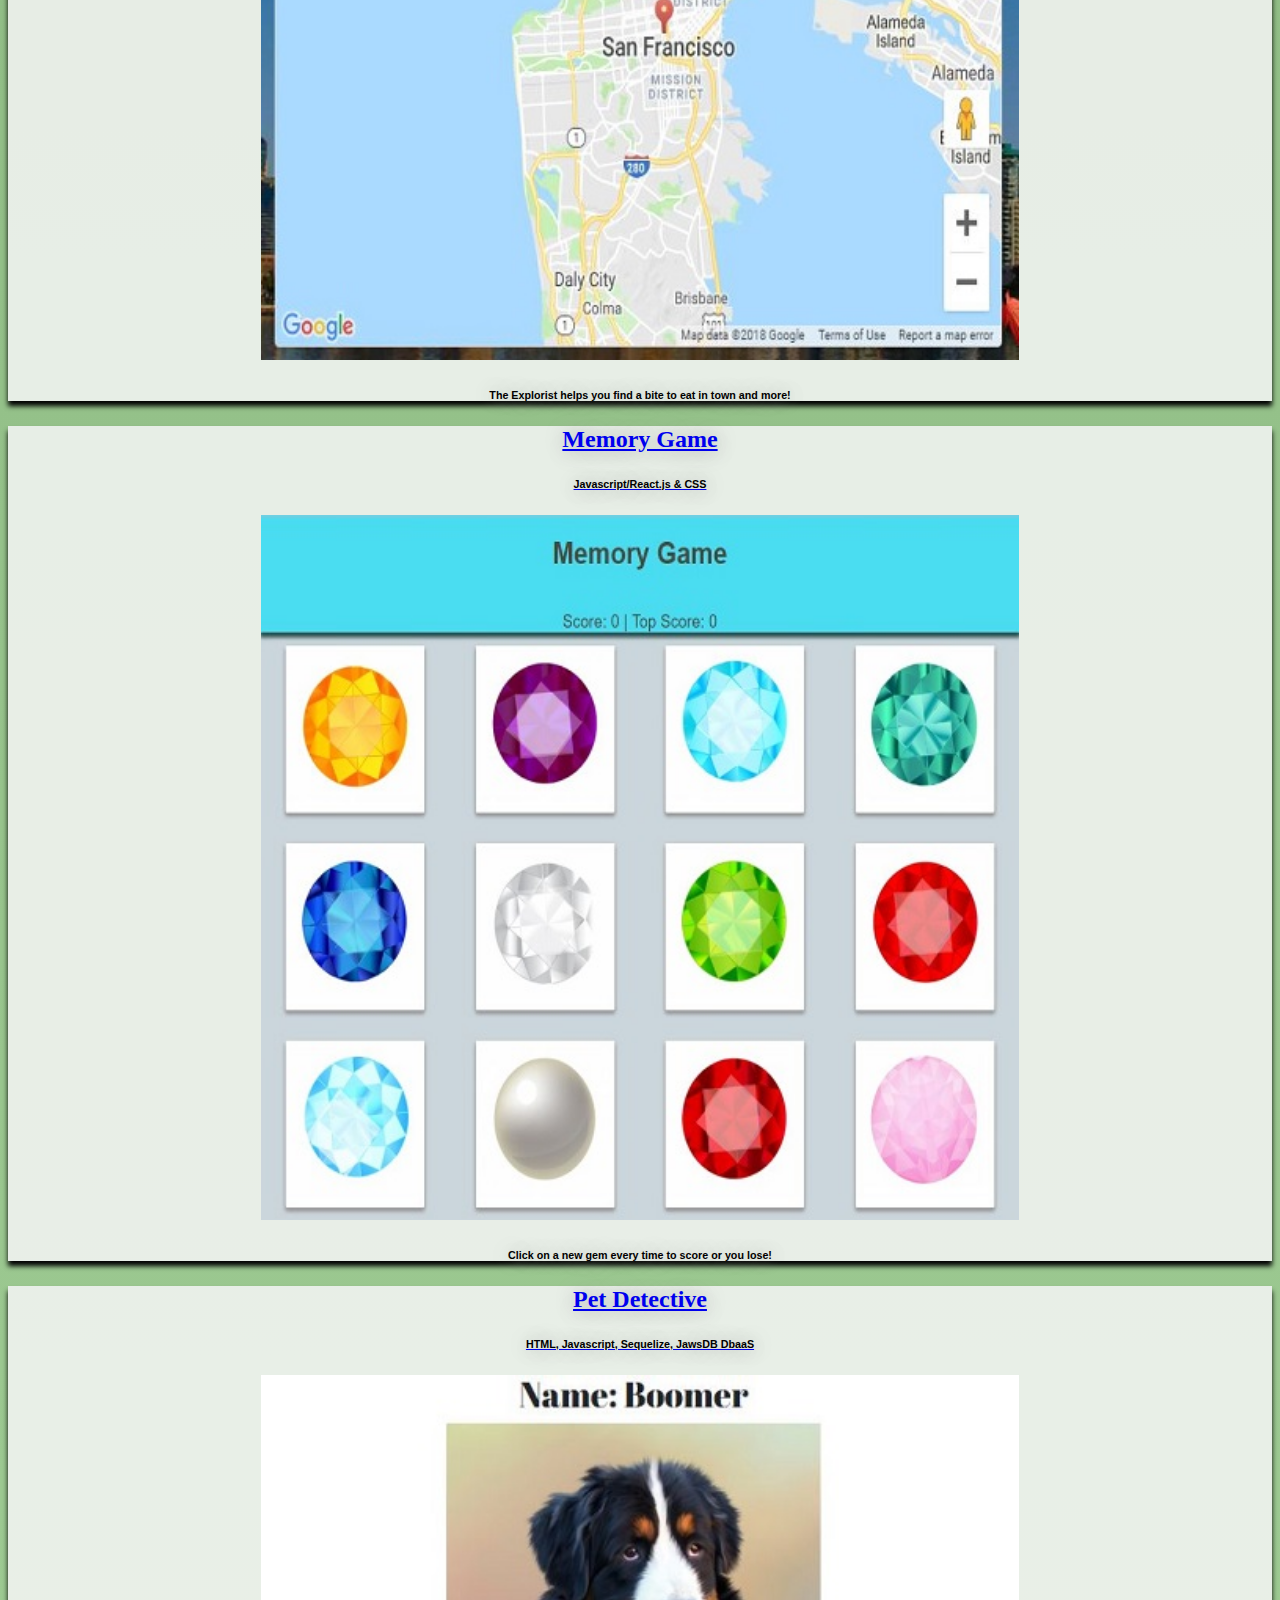
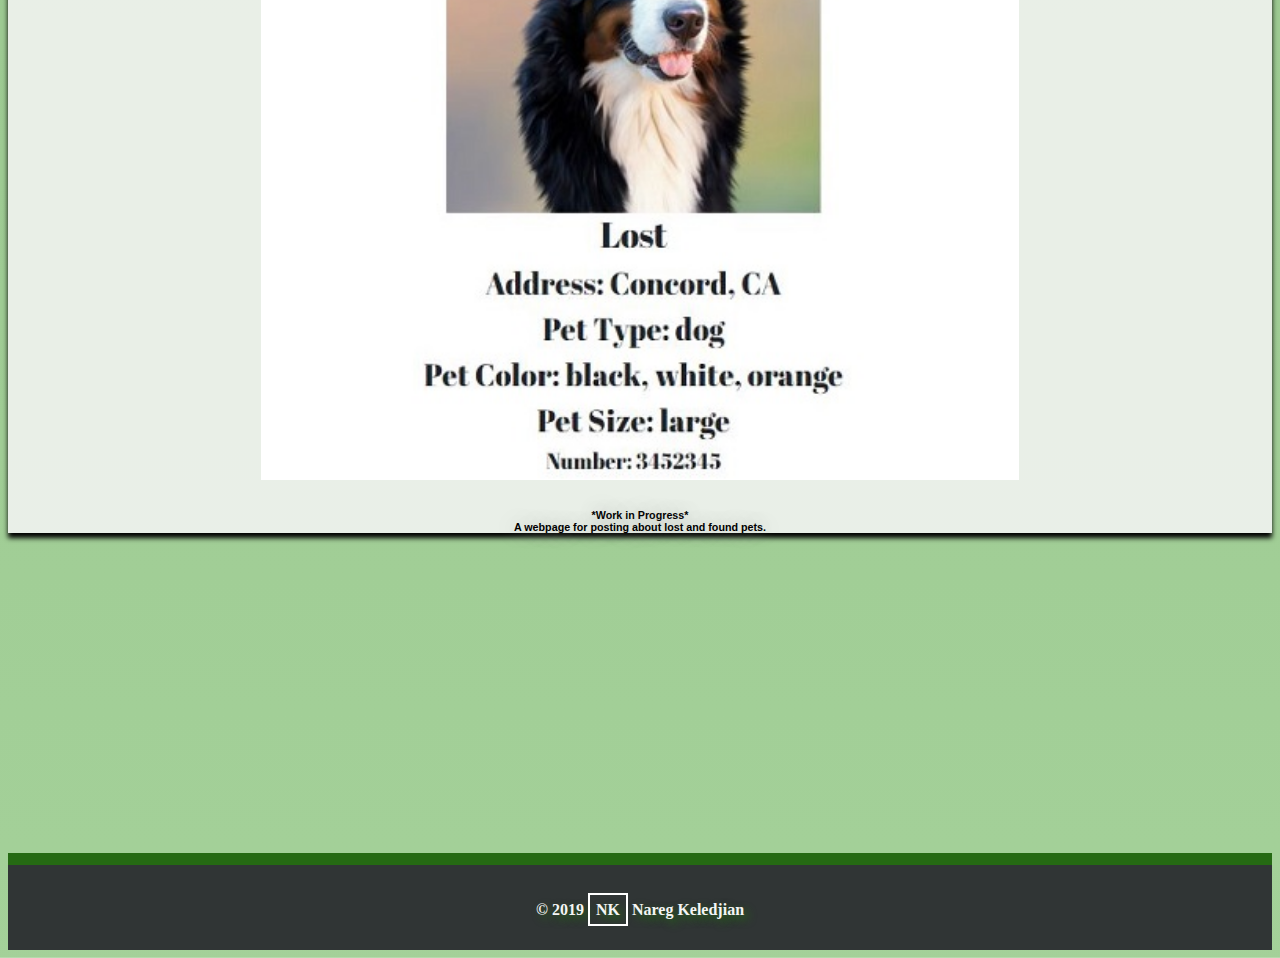
==== commit 6409807a: "fixed liri project description" ====
--- a/index.html
+++ b/index.html
@@ -250,7 +250,7 @@
                         <img class="portImg" src="assets/images/liri.jpg" alt="A link to a project" />
                     </div>
                     </a>
-                    <h6>A console to find movies, music and artists' tour dates.</h6>
+                    <h6>A console app for finding movies, music and artists' tour dates.</h6>
                 </div>
             </div>
         </div>
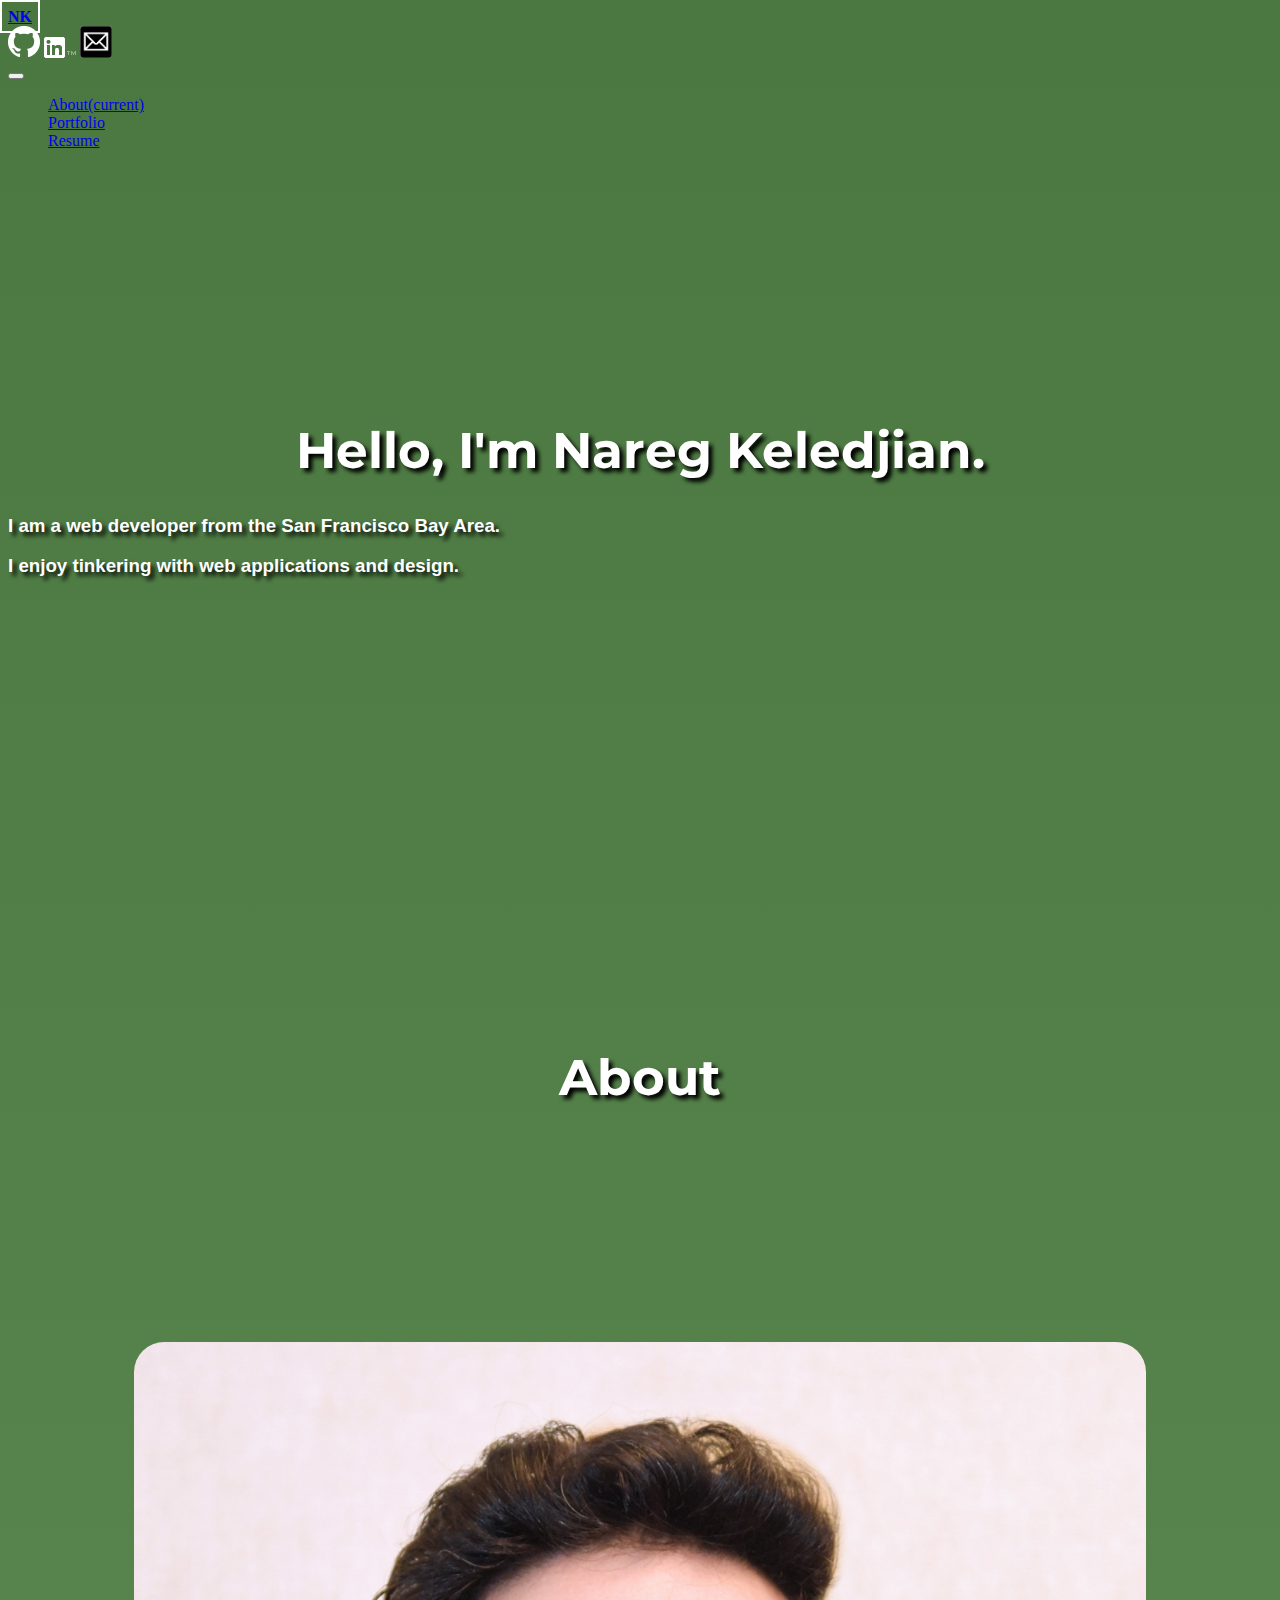
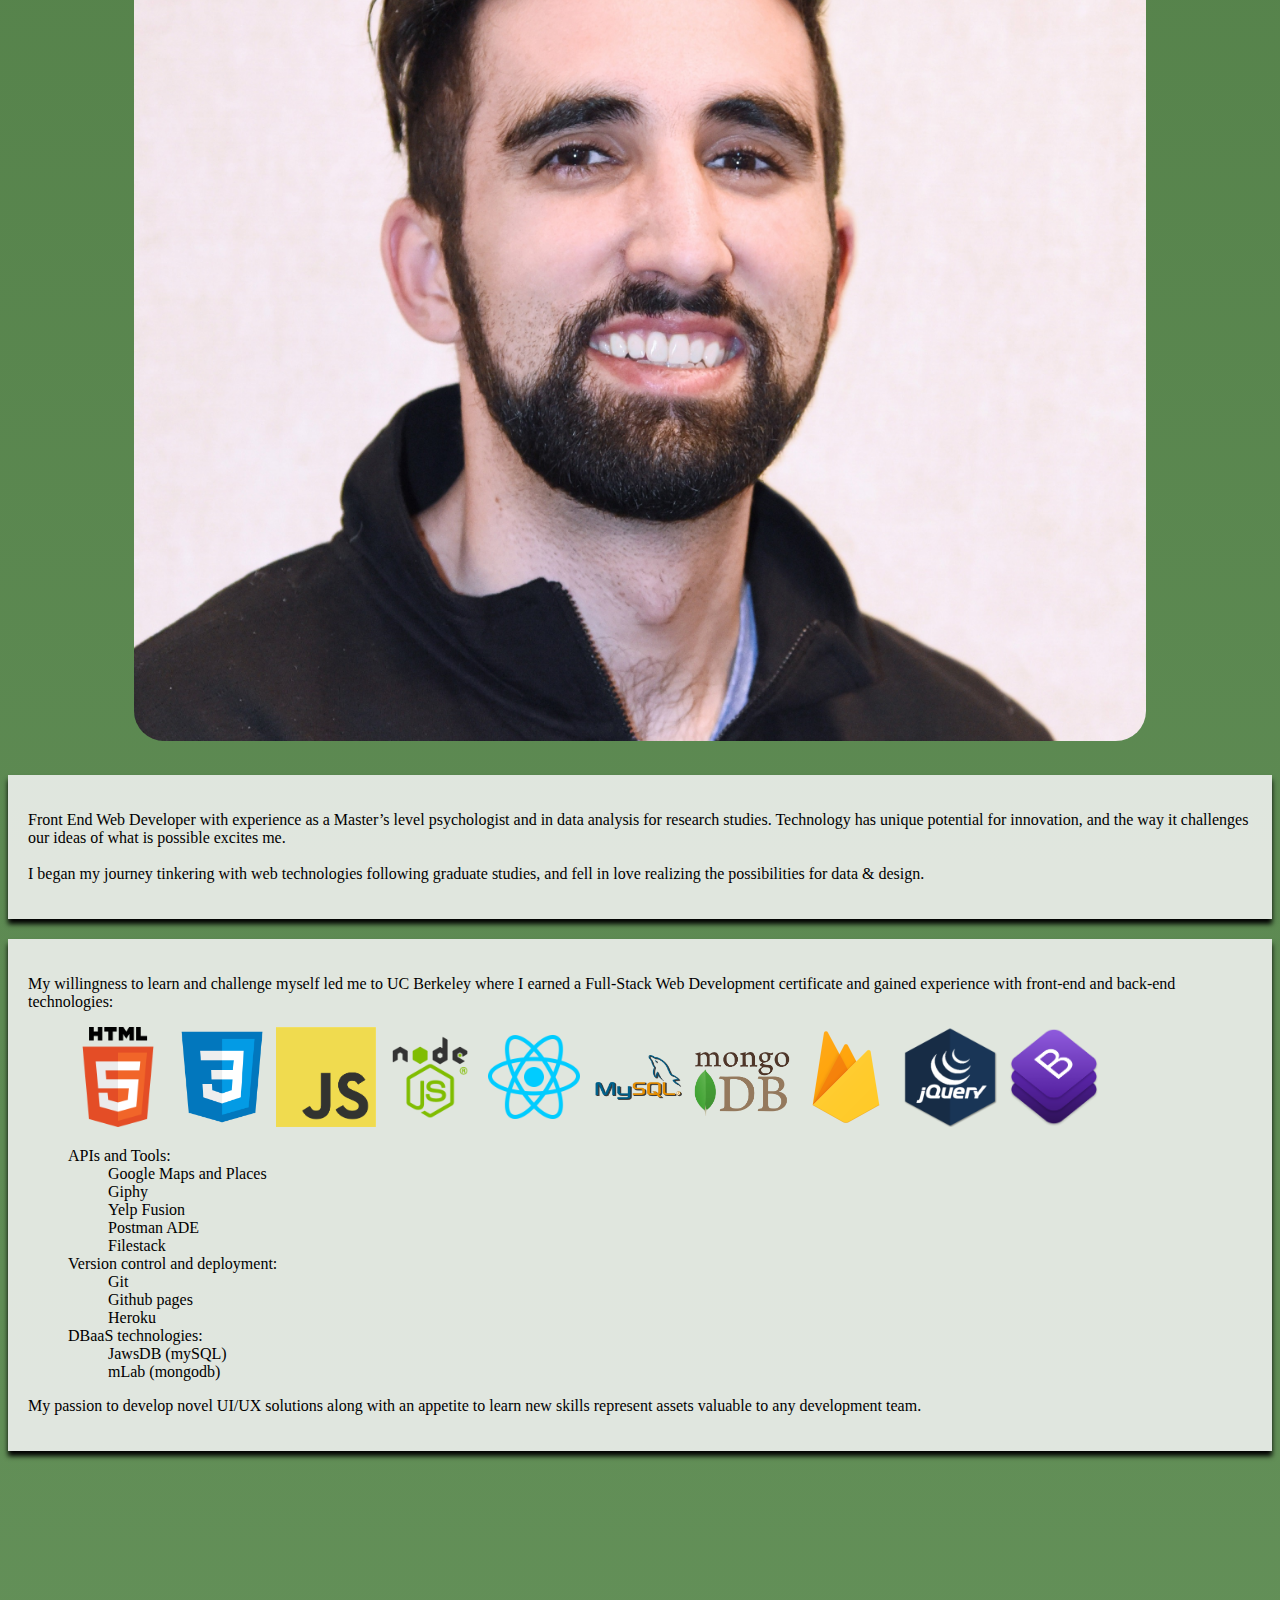
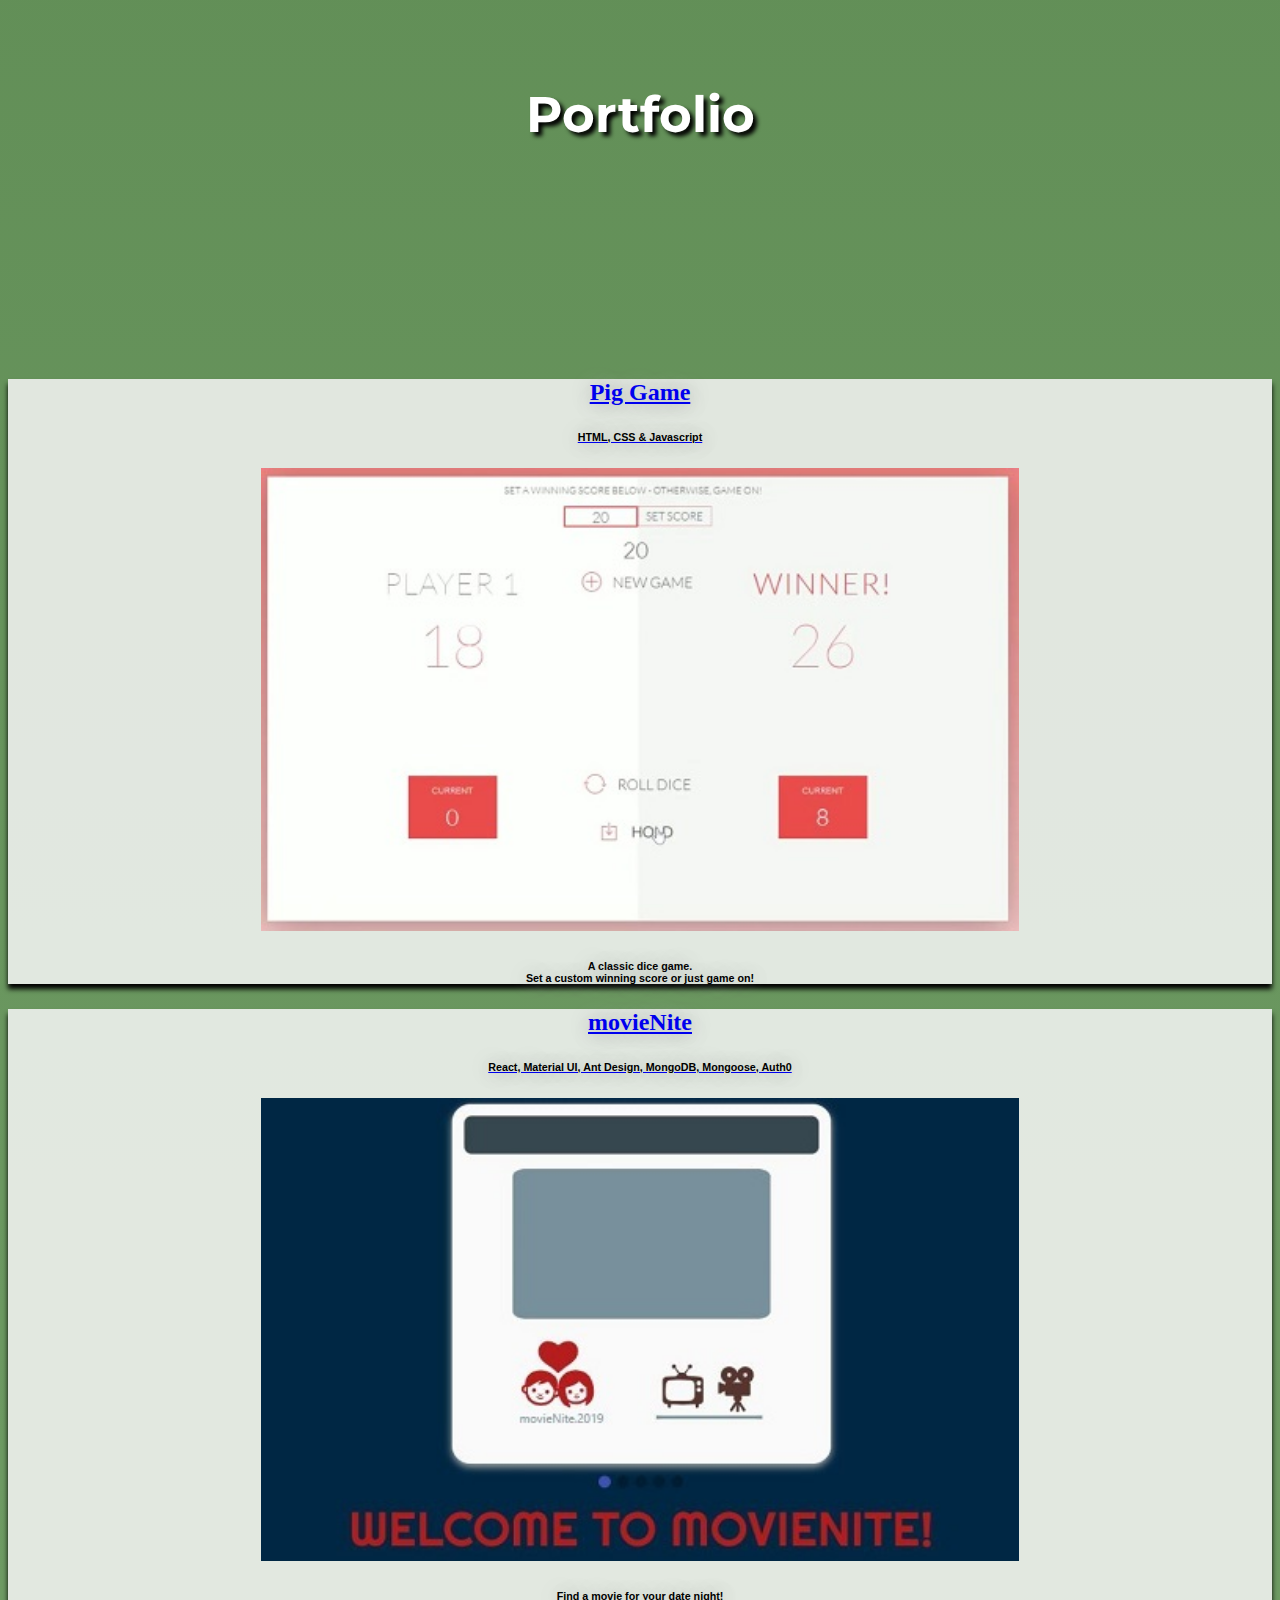
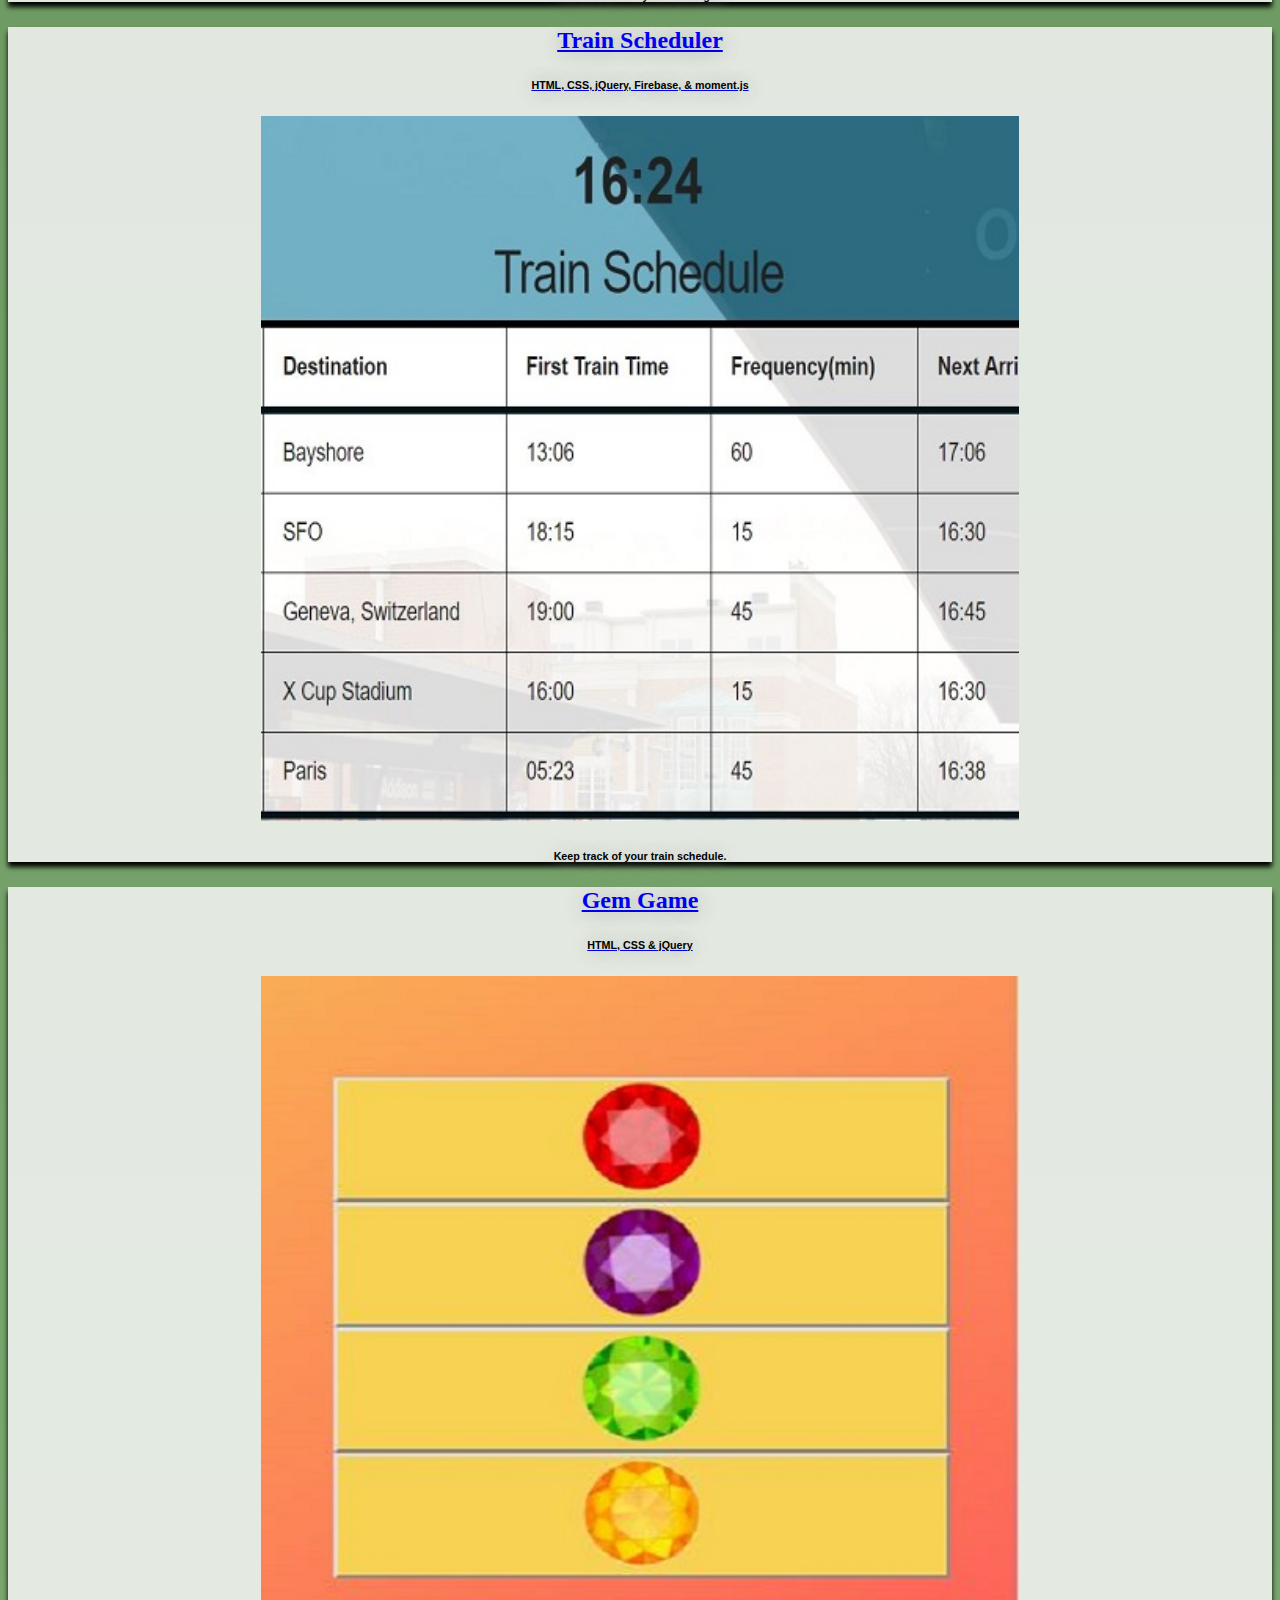
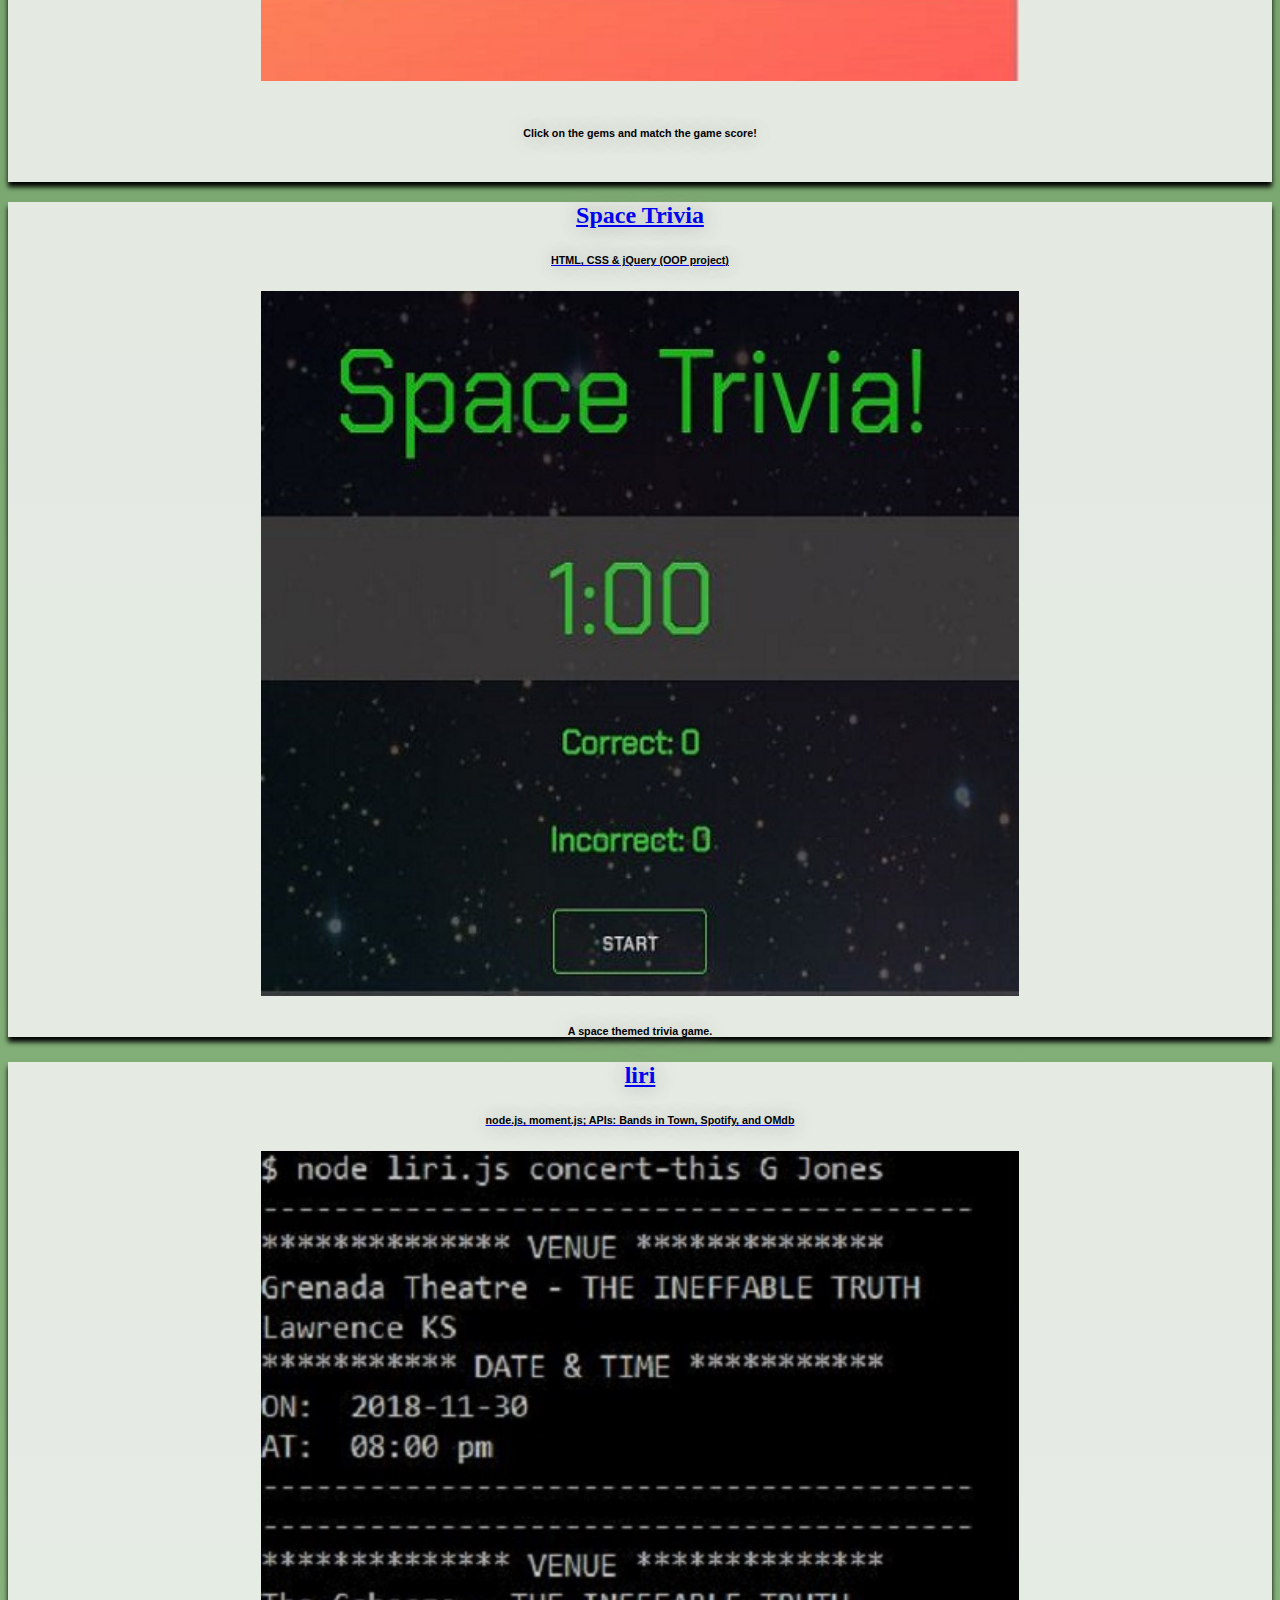
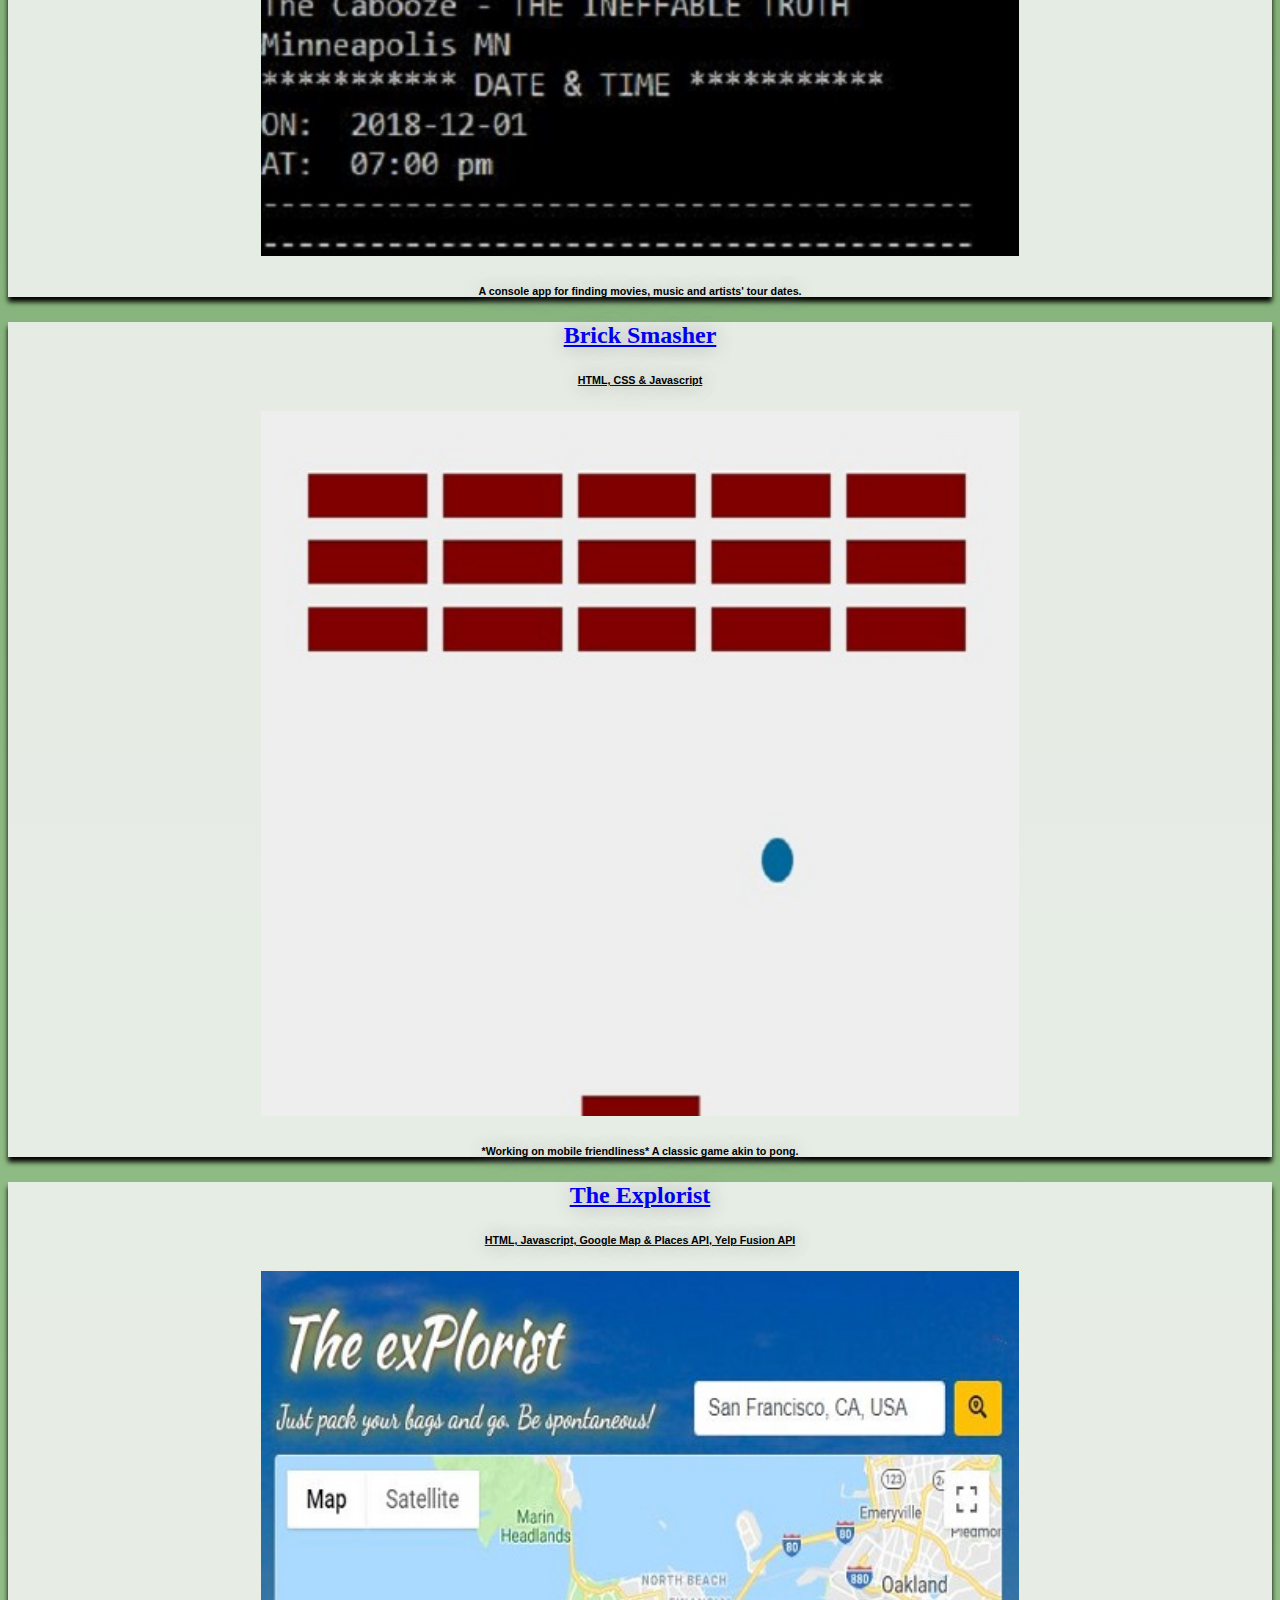
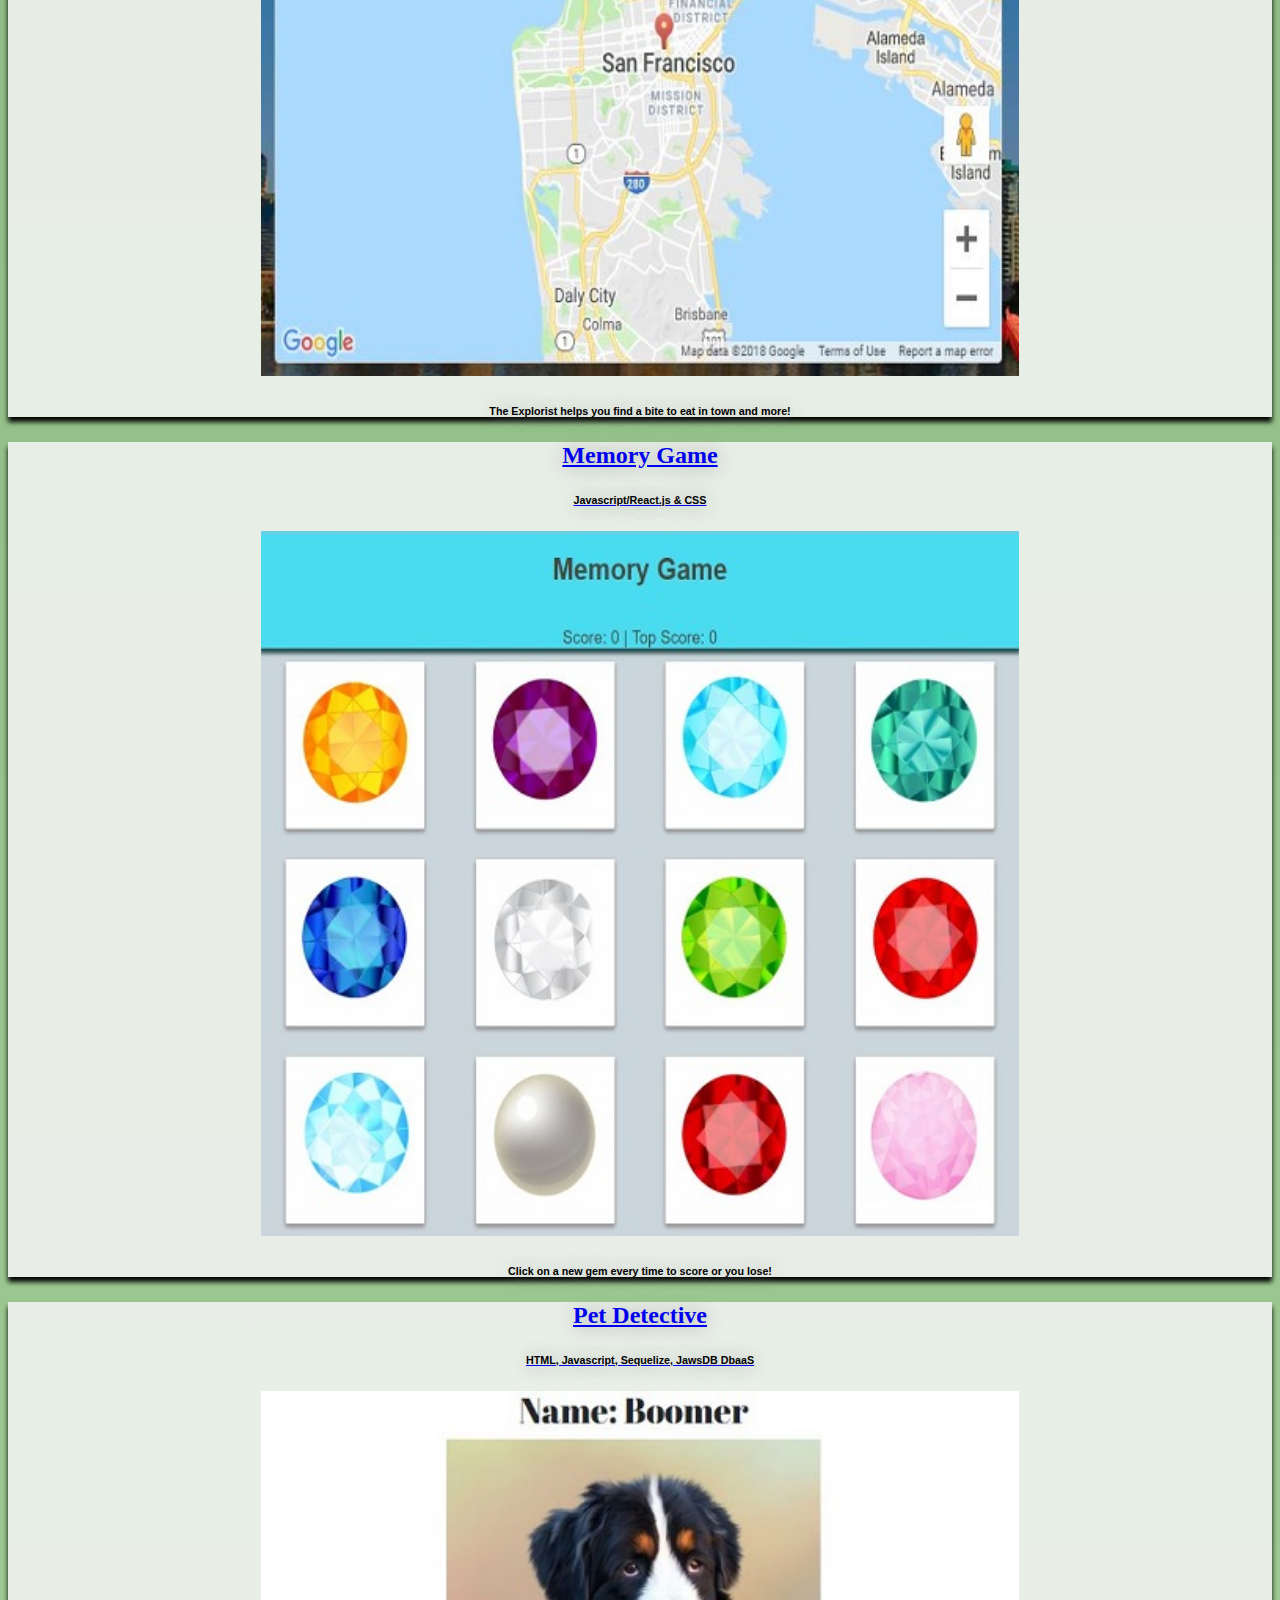
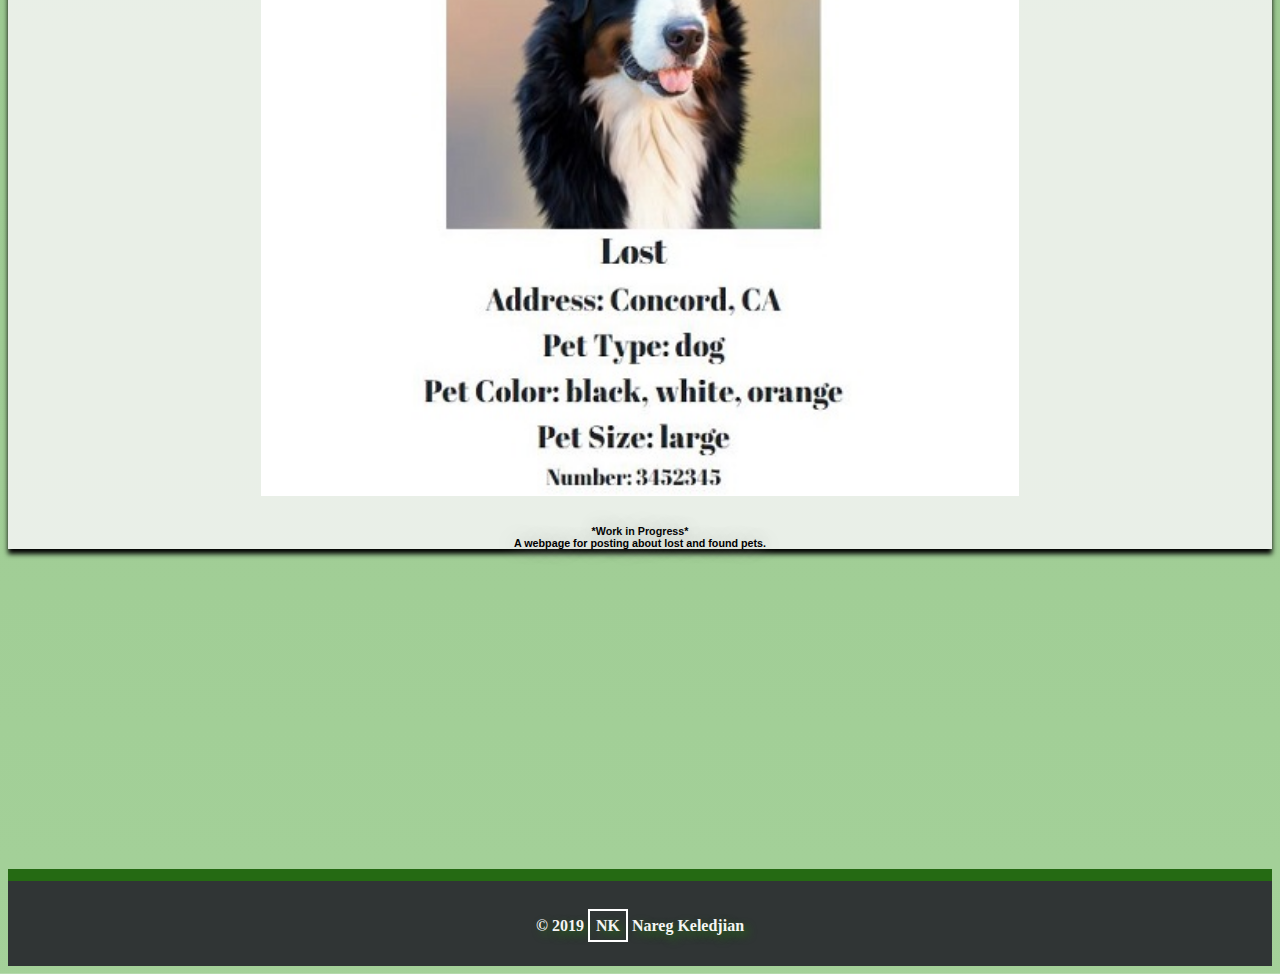
==== commit 19a5b2de: "cleaned up html and css" ====
--- a/index.html
+++ b/index.html
@@ -105,45 +105,50 @@
             <div class="col-md-12">
                 <div class="card card-about">
                     <p>
-                    My willingness to learn and challenge
-                    myself led me to UC Berkeley where I earned a Full-Stack Web Development certificate and
-                    gained experience with front-end and back-end technologies:
+                        My willingness to learn and challenge
+                        myself led me to UC Berkeley where I earned a Full-Stack Web Development certificate and
+                        gained experience with front-end and back-end technologies:
+                    </p>
+                    
                     <ul>
-                    <img class='tech-logo' src='assets/images/techLogos/html.png'>
-                    <img class='tech-logo' src='assets/images/techLogos/css.png'>
-                    <img class='tech-logo' src='assets/images/techLogos/js.png'>
-                    <img class='tech-logo' src='assets/images/techLogos/node.png'>
-                    <img class='tech-logo' src='assets/images/techLogos/react.png'>
-                    <img class='tech-logo' src='assets/images/techLogos/mysql.png'>
-                    <img class='tech-logo' src='assets/images/techLogos/mongodb.png'>
-                    <img class='tech-logo' src='assets/images/techLogos/firebase.png'> 
-                    <img class='tech-logo' src='assets/images/techLogos/jQuery.png'>
-                    <img class='tech-logo' src='assets/images/techLogos/bootstrap.png'>
-                    
-                    <li>APIs and Tools:</li>
-                    <ul>
-                        <li>Google Maps and Places</li>
-                        <li>Giphy</li>
-                        <li>Yelp Fusion</li>
-                        <li>Postman ADE</li>
-                        <li>Filestack</li>
+                        <img class='tech-logo' src='assets/images/techLogos/html.png'>
+                        <img class='tech-logo' src='assets/images/techLogos/css.png'>
+                        <img class='tech-logo' src='assets/images/techLogos/js.png'>
+                        <img class='tech-logo' src='assets/images/techLogos/node.png'>
+                        <img class='tech-logo' src='assets/images/techLogos/react.png'>
+                        <img class='tech-logo' src='assets/images/techLogos/mysql.png'>
+                        <img class='tech-logo' src='assets/images/techLogos/mongodb.png'>
+                        <img class='tech-logo' src='assets/images/techLogos/firebase.png'> 
+                        <img class='tech-logo' src='assets/images/techLogos/jQuery.png'>
+                        <img class='tech-logo' src='assets/images/techLogos/bootstrap.png'>
                     </ul>
-                    <li>Version control and deployment:
+
+                    <ul>    
+                        <li>APIs and Tools:</li>
                         <ul>
-                            <li>Git</li>
-                            <li>Github pages</li>
-                            <li>Heroku</li>
+                            <li>Google Maps and Places</li>
+                            <li>Giphy</li>
+                            <li>Yelp Fusion</li>
+                            <li>Postman ADE</li>
+                            <li>Filestack</li>
                         </ul>
-                    <li>DBaaS technologies:
-                        <ul>
-                            <li>JawsDB (mySQL)</li>
-                        </ul>
-                        <ul>
-                            <li>mLab (mongodb)</li>
-                        </ul>
-                    </li>
+                        <li>Version control and deployment:
+                            <ul>
+                                <li>Git</li>
+                                <li>Github pages</li>
+                                <li>Heroku</li>
+                            </ul>
+                        <li>DBaaS technologies:
+                            <ul>
+                                <li>JawsDB (mySQL)</li>
+                            </ul>
+                            <ul>
+                                <li>mLab (mongodb)</li>
+                            </ul>
+                        </li>
                     </ul>
-                    My passion to develop novel UI/UX solutions along with an appetite to learn new skills represent assets valuable to any development team.
+                    <p>
+                        My passion to develop novel UI/UX solutions along with an appetite to learn new skills represent assets valuable to any development team.
                     </p>
                 </div>
             </div>
@@ -236,7 +241,7 @@
                         <img class="portImg" src="assets/images/spaceTrivia.JPG" alt="A link to a project" />
                     </div>
                     </a>
-                    <h6>A space themed trivia game to test your knowledge of the cosmos.</h6>
+                    <h6>A space themed trivia game.</h6>
                 </div>
             </div>
             <div class="col-sm-6">
--- a/assets/css/style.css
+++ b/assets/css/style.css
@@ -1,6 +1,3 @@
-/*id = # (HIGH priority - style a single element, renders once)*/
-/*class = . (LOW priority - style as many times as you like*/
-
 /* GENERAL */
 
 body {
@@ -15,18 +12,19 @@
     background-size:contain;
     background-position:center;
 }
-
+/*
 .background {
     background: url("../images/redwoodNatPark.jpg") no-repeat fixed;
     width: 100%;
-    /* -webkit-background-size:cover; */
-    /* -moz-background-size:cover;
+    -webkit-background-size:cover;
+    -moz-background-size:cover;
     -o-background-size:cover;
-    background-size:cover; */
-    /* background-repeat:no-repeat;
+    background-size:cover;
+    background-repeat:no-repeat;
     background-size:contain;
-    background-position:center; */
-}
+    background-position:center;
+} 
+*/
 
 html {
     position: relative;
@@ -45,16 +43,16 @@
     margin-top: 30vh;
 }
 
+.nkLogo {
+    outline: 2px solid white;
+    outline-offset: 6px;
+    font-weight: 700;
+}
+
 .title-info {
     color: rgb(255, 255, 255);
     animation-name: fadeIn;
     animation-duration: 5s;
-}
-
-.nkLogo {
-    outline: 2px solid white;
-    outline-offset: 6px;
-    font-weight: 700;
 }
 
 /* Controls fade in animation */
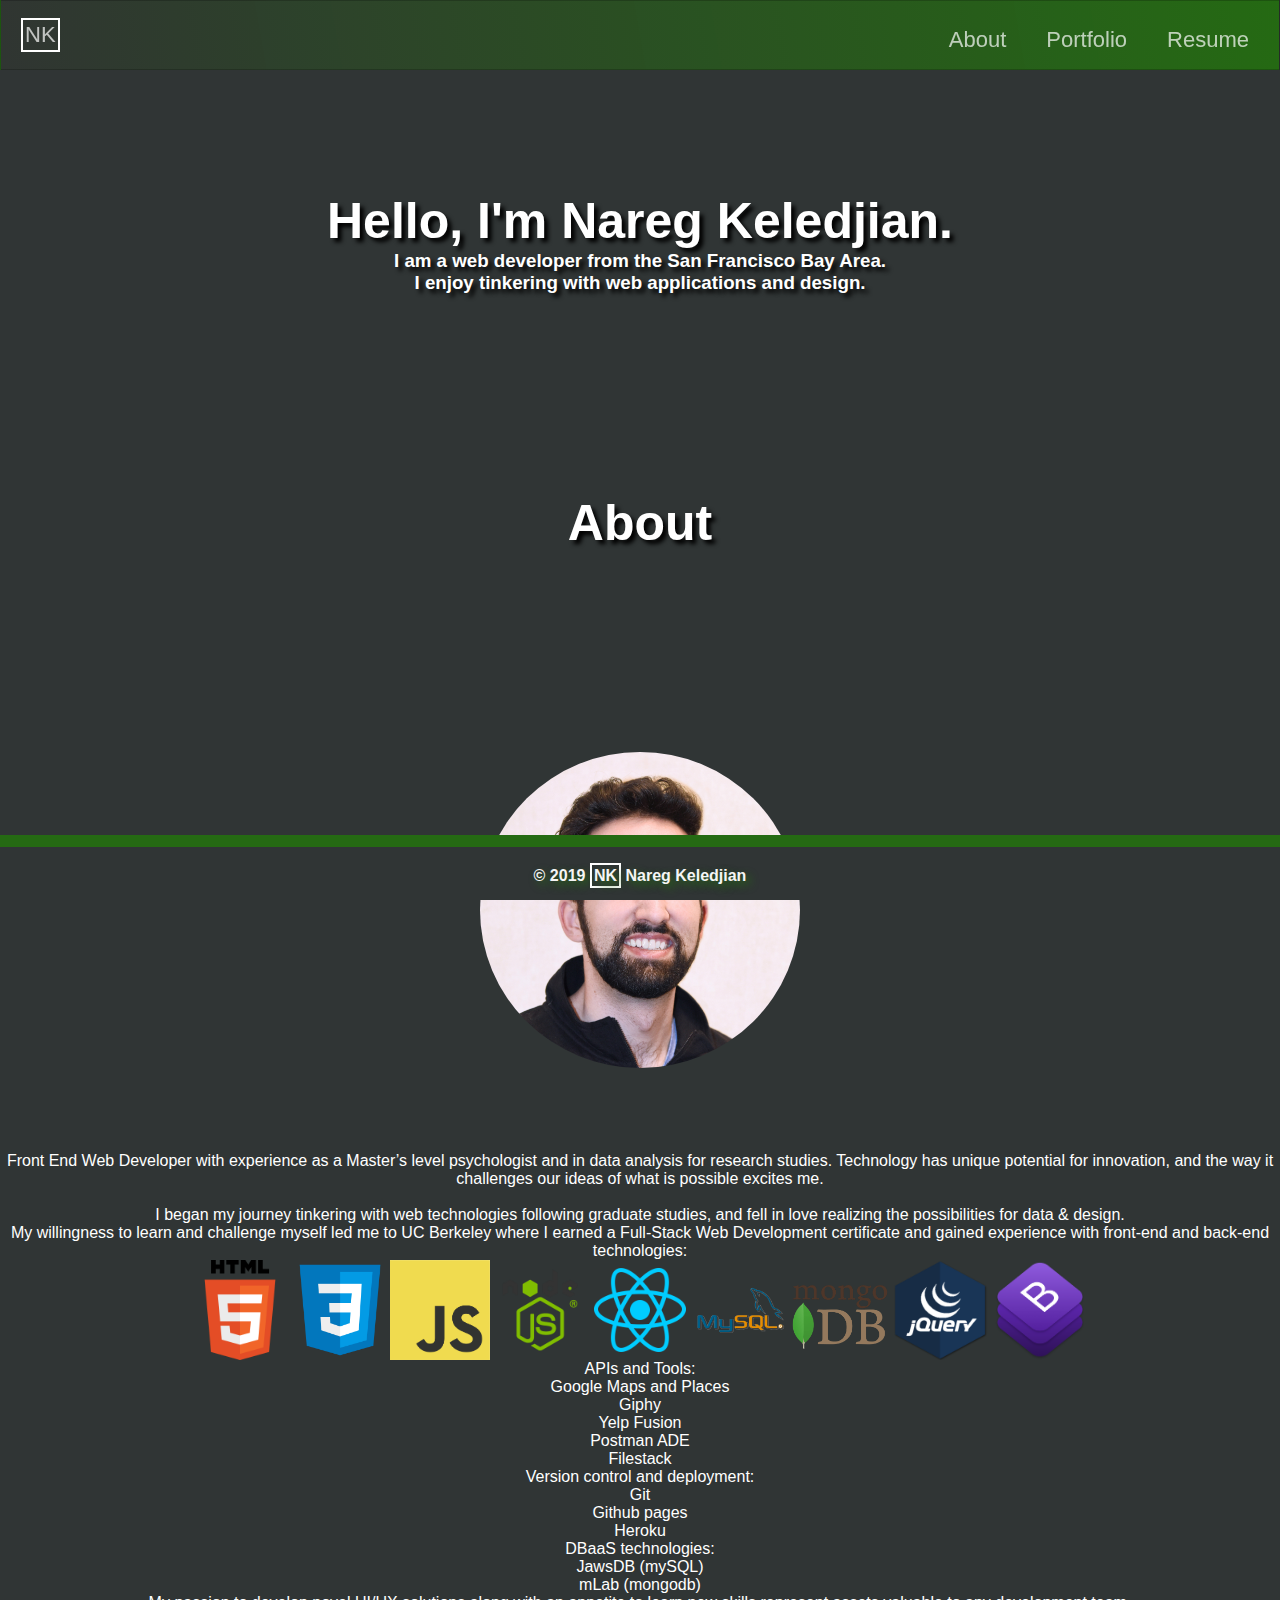
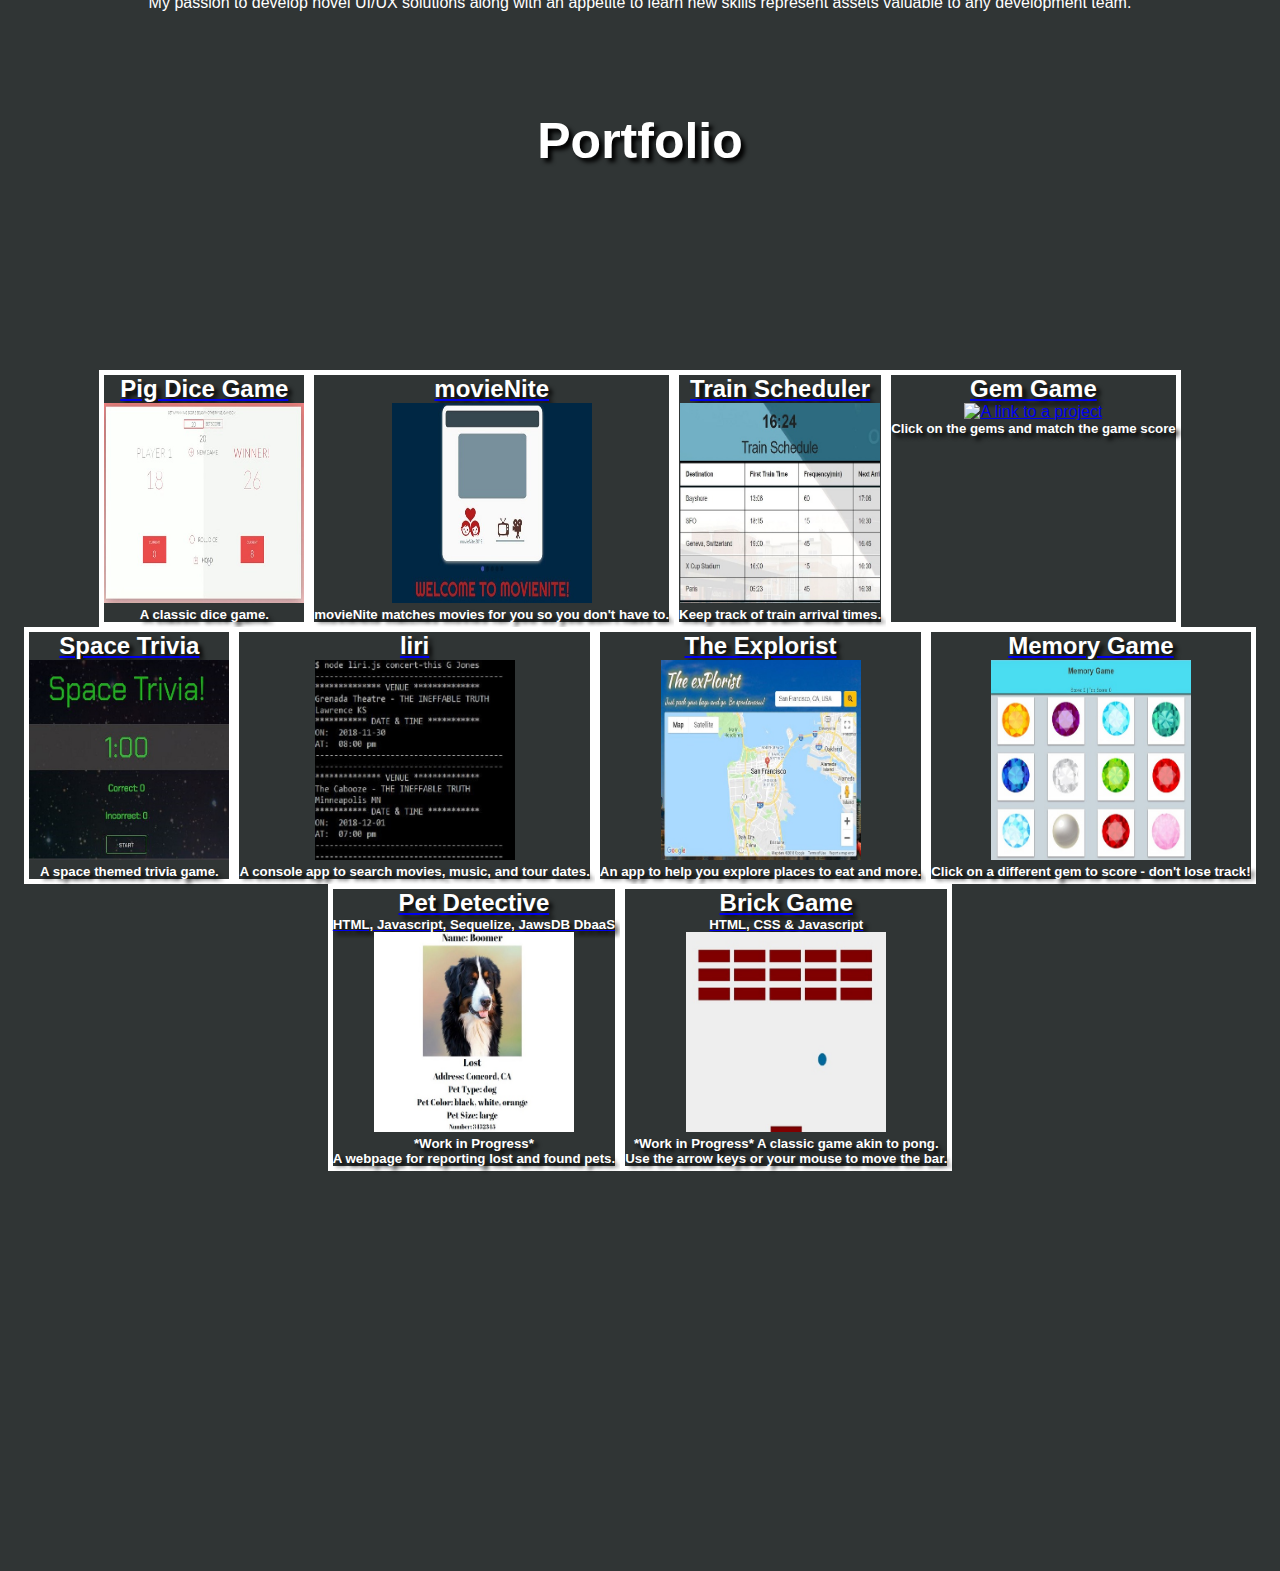
==== commit b14c0edb: "layout update for projects and more" ====
--- a/index.html
+++ b/index.html
@@ -5,340 +5,272 @@
     <meta charset="UTF-8">
     <meta name="viewport" content="width=device-width, initial-scale=1.0">
     <meta http-equiv="X-UA-Compatible" content="ie=edge">
-    <link rel="stylesheet" href="https://stackpath.bootstrapcdn.com/bootstrap/4.1.3/css/bootstrap.min.css" integrity="sha384-MCw98/SFnGE8fJT3GXwEOngsV7Zt27NXFoaoApmYm81iuXoPkFOJwJ8ERdknLPMO"
-        crossorigin="anonymous">
-    <!-- GOOGLE FONTS -->
-    <link href="https://fonts.googleapis.com/css?family=Montserrat" rel="stylesheet">
+
+    <!-- FONT AWESOME -->
+    <link rel="stylesheet" href="https://use.fontawesome.com/releases/v5.8.1/css/all.css" integrity="sha384-50oBUHEmvpQ+1lW4y57PTFmhCaXp0ML5d60M1M7uH2+nqUivzIebhndOJK28anvf" crossorigin="anonymous">
     <link rel="stylesheet" type="text/css" href="assets/css/style.css">
     <title>NK Portfolio</title>
 </head>
 
 <body>
-    <nav class="navbar navbar-expand-lg navbar-dark bg-dark fixed-top">
-        <a class="navbar-brand" href="#"><span class="nkLogo">NK</span></a>
-        <div>
-            <a class="btn" href="https://github.com/nkeledjian" target="_blank"><img src="assets/images/GitHub-Mark-Light-32px.png"></a>
-            <a class="btn" href="https://www.linkedin.com/in/nareg-keledjian-69824a43/" target="_blank"><img src="assets/images/In-Logo.png"></a>
-            <a class="btn" href="mailto:nkeledjian@gmail.com"><img src="assets/images/email.png" style="height: 32px"
-            style="width: 32px"></a>
-            <!-- <a class="btn" href="https://soundcloud.com/italsoundmusic" target="_blank"><img src="assets/images/soundcloud.jpg" style="height: 32px"
-                style="width: 32px"></a> -->
+    <nav class="navbar">
+        <span class="navbar-toggle" id="js-navbar-toggle">
+            <i class="fas fa-bars"></i>
+        </span>
+        <a href="#"class="logo nkLogo">NK</a>
+        <ul class="main-nav" id="js-menu">
+            <li>
+                <a href="#about" class="nav-links">About</a>
+            </li>
+            <li>
+                <a href="#portfolio" class="nav-links">Portfolio</a>
+            </li>
+            <li>
+                <a href="assets/Keledjian_Resume.pdf" class="nav-links">Resume</a>
+            </li>
+            <!-- <li>
+                <a href="#" class="nav-links">Contact Us</a>
+            </li> -->
+        </ul>
+    </nav>
+
+    <div class="container-intro">
+        <div style="margin-top: 15%;">
+            <h1 class="title-info top-margin">Hello, I'm Nareg Keledjian. </h1>
+            <h3 class="title-info">I am a web developer from the San Francisco Bay Area.</h3>
+            <h3 class="title-info">I enjoy tinkering with web applications and design.</h3>
+        </div>
+
+        <div class="container-intro-item">
+            <a id="about"></a>
+            <h1 class="section-spacer">About</h1>
+        </div>
+
+        <div class="center-align">
+            <img class="aboutImg" src="assets/images/headshot2019.jpg" alt="Portrait picture of Nareg">
+        </div>
+
+        <div class="container-intro-item center-align">
+            <p>
+            Front End Web Developer with experience as a Master’s level psychologist and in data analysis for research studies. Technology has unique potential for innovation, and the way it challenges our ideas of what is possible excites me.
+            <br>
+            <br>
+            I began my journey tinkering with web technologies following graduate studies, and fell in love
+            realizing the possibilities for data & design. 
+            </p>
+        </div>
+
+        <div class="container-intro-item center-align">
+            <p>
+            My willingness to learn and challenge
+            myself led me to UC Berkeley where I earned a Full-Stack Web Development certificate and
+            gained experience with front-end and back-end technologies:
+            </p>
+
+            <div class='tech-container'>
+                <img class='tech-logo' src='assets/images/techLogos/html.png'>
+                <img class='tech-logo' src='assets/images/techLogos/css.png'>
+                <img class='tech-logo' src='assets/images/techLogos/js.png'>
+                <img class='tech-logo' src='assets/images/techLogos/node.png'>
+                <img class='tech-logo' src='assets/images/techLogos/react.png'>
+                <img class='tech-logo' src='assets/images/techLogos/mysql.png'>
+                <img class='tech-logo' src='assets/images/techLogos/mongodb.png'>
+                <img class='tech-logo' src='assets/images/techLogos/jQuery.png'>
+                <img class='tech-logo' src='assets/images/techLogos/bootstrap.png'> 
+            </div>
+                
+            <ul>    
+                <li>APIs and Tools:</li>
+                <ul>
+                    <li>Google Maps and Places</li>
+                    <li>Giphy</li>
+                    <li>Yelp Fusion</li>
+                    <li>Postman ADE</li>
+                    <li>Filestack</li>
+                </ul>
+                <li>Version control and deployment:
+                    <ul>
+                        <li>Git</li>
+                        <li>Github pages</li>
+                        <li>Heroku</li>
+                    </ul>
+                <li>DBaaS technologies:
+                    <ul>
+                        <li>JawsDB (mySQL)</li>
+                    </ul>
+                    <ul>
+                        <li>mLab (mongodb)</li>
+                    </ul>
+                </li>
+            </ul>
+
+            <p>
+            My passion to develop novel UI/UX solutions along with an appetite to learn new skills represent assets valuable to any development team.
+            </p>
+        </div>
+    </div>
+    
+    <div>
+        <a id="portfolio"></a>
+        <h1 class="portfolio-spacer">Portfolio</h1>
+    </div>
+
+    <div class="container-portfolio">
+        <div class="container-portfolio-item">
+            <a href="https://nkeledjian.github.io/Pig-Dice-Game/">
+            <div class="center-align project-info">
+                <div >
+                    <h2>Pig Dice Game</h2>
+                    <!-- <h5>HTML, CSS & Javascript</h5> -->
+                </div>
+                <img class="portImg" src="assets/images/pig.jpg" alt="A link to a 2D Javascript game" />
+            </div>
+            </a>
+            <h5>A classic dice game. </h5>
+        </div>
+    
+        <div class="container-portfolio-item">
+            <a href="https://matchmovienite.herokuapp.com/">
+            <div class="center-align project-info">
+                <div >
+                    <h2>movieNite</h2>
+                    <!-- <h5>React, Material UI, Ant Design, <br> MongoDB, Mongoose, Auth0</h5> -->
+                </div>
+                <img class="portImg" src="assets/images/movieNite.JPG" alt="A link to a group project" />
+            </div>
+            </a>
+            <h5>movieNite matches movies for you so you don't have to.</h5>
+        </div>
+
+        <div class="container-portfolio-item">
+            <a href="https://nkeledjian.github.io/TrainScheduler/">
+            <div class="center-align">
+                <div class="card-title project-info">
+                <h2>Train Scheduler</h2>
+                <!-- <h5>HTML, CSS, jQuery, Firebase, & moment.js</h5> -->
+                </div>
+                <img class="portImg" src="assets/images/train.jpg" alt="A link to a project" />
+            </div>
+            </a>
+            <h5>Keep track of train arrival times.</h5>
+        </div>
+           
+        <div class="container-portfolio-item">
+            <a href="https://nkeledjian.github.io/unit-4-game/">
+            <div class=" center-align">
+                <div class="card-title project-info">
+                <h2>Gem Game</h2>
+                <!-- <h5>HTML, CSS & jQuery</h5> -->
+                </div>
+                <img class="portImg" src="assets/images/gem.jpg" alt="A link to a project" />
+            </div>   
+            </a>
+            <h5>Click on the gems and match the game score</h5>
+
+        </div>
+
+        <div class="container-portfolio-item">
+            <a href="https://nkeledjian.github.io/SpaceTrivia/">
+            <div class=" center-align">
+                <div class="card-title project-info">
+                <h2>Space Trivia</h2>
+                <!-- <h5>HTML, CSS & jQuery (OOP project)</h5> -->
+                </div>
+                <img class="portImg" src="assets/images/spaceTrivia.JPG" alt="A link to a project" />
+            </div>
+            </a>
+            <h5>A space themed trivia game.</h5>
+        </div>
+
+        <div class="container-portfolio-item">
+            <a href="https://github.com/nkeledjian/liri">
+            <div class=" center-align">
+                <div class="card-title project-info">
+                <h2>liri</h2>
+                <!-- <h5>node.js, moment.js; APIs: Bands in Town, Spotify, and OMdb </h5> -->
+                </div>
+                <img class="portImg" src="assets/images/liri.jpg" alt="A link to a project" />
+            </div>
+            </a>
+            <h5>A console app to search movies, music, and tour dates.</h5>
+        </div>
+
+        <div class="container-portfolio-item">
+            <a href="https://carlosfindley.github.io/MTNC/">
+            <div class=" center-align">
+                <div class="card-title project-info">
+                    <h2>The Explorist</h2>
+                    <!-- <h5>HTML, Javascript, Google Map & Places API, Yelp Fusion API</h5> -->
+                </div>
+                <img class="portImg" src="assets/images/project1.JPG" alt="A link to a project" />
+            </div>
+            </a>
+            <h5>An app to help you explore places to eat and more.</h5>
         </div>
         
-        <button class="navbar-toggler" type="button" data-toggle="collapse" data-target="#navbarSupportedContent"
-        aria-controls="navbarSupportedContent" aria-expanded="false" aria-label="Toggle navigation">
-        <span class="navbar-toggler-icon"></span>
-        </button>
-
-        <div class="collapse navbar-collapse" id="navbarSupportedContent">
-            <ul class="navbar-nav mr-auto">
-                <li class="nav-item active">
-                    <a class="nav-link" href="#about">About<span class="sr-only">(current)</span></a>
-                </li>
-                <li class="nav-item">
-                    <a class="nav-link" href="#portfolio">Portfolio</a>
-                </li>
-                <li class="nav-item">
-                    <a class="nav-link" href="assets/Keledjian_Resume.pdf">Resume</a>
-                </li>
-                <!-- <li class="nav-item">
-                <a class="nav-link disabled" href="contact.html">Contact</a>
-                </li> -->
-            </ul>
-            <!-- <form class="form-inline my-2 my-lg-0"> -->
-                <!-- <input class="form-control mr-sm-2" type="text" placeholder="Search" aria-label="Search">
-            <button class="btn btn-outline-success my-2 my-sm-0" type="submit">Search</button> -->
-            <!-- </form> -->
-        </div>
-    </nav>
-    <div class="container">
-        <!-- <div class="background"> -->
-            <div class="row">
-                <div class="col-md-12">
-                    <h1 class="title-info top-margin">Hello, I'm Nareg Keledjian. </h1>
-                </div>
-            </div>
-            <div class="row">
-                <div class="col-md-2"></div>
-                <div class="col-md-8">    
-                    <h3 class="title-info">I am a web developer from the San Francisco Bay Area.</h3>
-                    <h3 class="title-info">I enjoy tinkering with web applications and design.</h3>
-                </div>
-                <div class="col-md-2"></div>
-            </div>
-
-            <!-- <div class="btm-margin"></div> -->
-            <div class="row">
-                <div class="col-md-12 btm-margin">
-                </div>
-            </div>
-        <!-- </div> END Background -->
-
-        <div class="row">
-            <div class="col-md-12">
-                <a id="about"></a>
-                <h1 class="section-spacer">About</h1>
-            </div>
-        </div>
-
-        <div class="row">
-            <!-- <div class="col-xs-1"></div> -->
-            <div class="col-md-6">
-                <div class="center-align">
-                    <img class="aboutImg" src="assets/images/headshot2019.jpg" alt="Portrait picture of Nareg">
-                </div>
-            </div>
-            <!-- <div class="col-xs-1"></div> -->
-            <div class="col-md-6">
-                <div class="card card-about">
-                    <p>
-                    Front End Web Developer with experience as a Master’s level psychologist and in data analysis for research studies. Technology has unique potential for innovation, and the way it challenges our ideas of what is possible excites me.
-                    <br>
-                    <br>
-                    I began my journey tinkering with web technologies following graduate studies, and fell in love
-                    realizing the possibilities for data & design. 
-                    </p>
-                </div>
-            </div>
-        </div>
-        <div class="row">
-            <div class="col-md-12">
-                <div class="card card-about">
-                    <p>
-                        My willingness to learn and challenge
-                        myself led me to UC Berkeley where I earned a Full-Stack Web Development certificate and
-                        gained experience with front-end and back-end technologies:
-                    </p>
-                    
-                    <ul>
-                        <img class='tech-logo' src='assets/images/techLogos/html.png'>
-                        <img class='tech-logo' src='assets/images/techLogos/css.png'>
-                        <img class='tech-logo' src='assets/images/techLogos/js.png'>
-                        <img class='tech-logo' src='assets/images/techLogos/node.png'>
-                        <img class='tech-logo' src='assets/images/techLogos/react.png'>
-                        <img class='tech-logo' src='assets/images/techLogos/mysql.png'>
-                        <img class='tech-logo' src='assets/images/techLogos/mongodb.png'>
-                        <img class='tech-logo' src='assets/images/techLogos/firebase.png'> 
-                        <img class='tech-logo' src='assets/images/techLogos/jQuery.png'>
-                        <img class='tech-logo' src='assets/images/techLogos/bootstrap.png'>
-                    </ul>
-
-                    <ul>    
-                        <li>APIs and Tools:</li>
-                        <ul>
-                            <li>Google Maps and Places</li>
-                            <li>Giphy</li>
-                            <li>Yelp Fusion</li>
-                            <li>Postman ADE</li>
-                            <li>Filestack</li>
-                        </ul>
-                        <li>Version control and deployment:
-                            <ul>
-                                <li>Git</li>
-                                <li>Github pages</li>
-                                <li>Heroku</li>
-                            </ul>
-                        <li>DBaaS technologies:
-                            <ul>
-                                <li>JawsDB (mySQL)</li>
-                            </ul>
-                            <ul>
-                                <li>mLab (mongodb)</li>
-                            </ul>
-                        </li>
-                    </ul>
-                    <p>
-                        My passion to develop novel UI/UX solutions along with an appetite to learn new skills represent assets valuable to any development team.
-                    </p>
-                </div>
-            </div>
-        </div>
+        <div class="container-portfolio-item">
+            <a href="https://nkeledjian.github.io/memorygame/">
+            <div class=" center-align">
+                <div class="card-title project-info">
+                <h2>Memory Game</h2>
+                <!-- <h5> Javascript/React.js & CSS </h5> -->
+                </div>
+                <img class="portImg" src="assets/images/memorygame.jpg" alt="A link to a project" />
+            </div>
+            </a>
+            <h5>Click on a different gem to score - don't lose track!</h5>
+
+        </div>
+            
+        <div class="container-portfolio-item">
+            <a href="https://ancient-castle-45782.herokuapp.com/">
+            <div class=" center-align">
+                <div class="card-title project-info">
+                <h2>Pet Detective </h2>
+                <h5>HTML, Javascript, Sequelize, JawsDB DbaaS </h5>
+                </div>
+                <img class="portImg" src="assets/images/petCoverImg.jpg" alt="A link to a project" />
+            </div>
+            </a>
+            <h5>*Work in Progress* <br> A webpage for reporting lost and found pets.</h5>
+            <!-- <h6>Report a lost or found pet pages and fill out the pet info. You can also upload a photo.</h6> -->
+        </div>
+            
+        <div class="container-portfolio-item">
+            <a href="game.html">
+            <div class=" center-align project-info">
+                <div >
+                    <h2>Brick Game</h2>
+                    <h5>HTML, CSS & Javascript</h5>
+                </div>
+                <img class="portImg" src="assets/images/bsmasher.jpg" alt="A link to a 2D Javascript game" />
+            </div>
+            </a>
+            <h5>*Work in Progress* A classic game akin to pong.</h5>
+            <h5>Use the arrow keys or your mouse to move the bar.</h5>
+        </div>
+
+    </div><!-- END CONTAINER-PORTFOLIO -->
+
+    <div class="section-spacer"></div>
+
+<footer>
+    <div>
+        <p id="footertxt">&copy; 2019 <span class="nkLogo">NK</span> Nareg Keledjian</p>
     </div>
-
-    <div class="container">
-        <div class="row">
-            <div class="col-md-12">
-                <a id="portfolio"></a>
-                <h1 class="section-spacer">Portfolio</h1>
-            </div>
-        </div>
-        <!-- Start 2 project row -->
-        <div class="row">
-            <div class="col-sm-6">
-                <div class="card card-portfolio">
-                    <a href="https://nkeledjian.github.io/Pig-Dice-Game/">
-                    <div class="card-body center-align project-info">
-                        <div class="card-title ">
-                            <h2>Pig Game</h2>
-                            <h6>HTML, CSS & Javascript</h6>
-                        </div>
-                        <img class="portImg" src="assets/images/pig.jpg" alt="A link to a 2D Javascript game" />
-                    </div>
-                    </a>
-                    <h6>A classic dice game. <br> Set a custom winning score or just game on!</h6>
-                </div>
-            </div>
-            <div class="col-sm-6">
-                <div class="card card-portfolio">
-                    <a href="https://matchmovienite.herokuapp.com/">
-                    <div class="card-body center-align project-info">
-                        <div class="card-title ">
-                            <h2>movieNite</h2>
-                            <h6>React, Material UI, Ant Design, MongoDB, Mongoose, Auth0</h6>
-                        </div>
-                        <img class="portImg" src="assets/images/movieNite.JPG" alt="A link to a group project" />
-                    </div>
-                    </a>
-                    <h6>Find a movie for your date night!</h6>
-                </div>
-            </div>
-        </div>
-        <!-- End 2 project row -->
-        <!-- Start 2 project row -->
-        <div class="row">
-            <div class="col-sm-6">
-                <div class="card card-portfolio">
-                    <a href="https://nkeledjian.github.io/TrainScheduler/">
-                    <div class="card-body center-align">
-                        <div class="card-title project-info">
-                        <h2>Train Scheduler</h2>
-                        <h6>HTML, CSS, jQuery, Firebase, & moment.js</h6>
-                        </div>
-                        <img class="portImg" src="assets/images/train.jpg" alt="A link to a project" />
-                    </div>
-                    </a>
-                    <h6>Keep track of your train schedule.</h6>
-                </div>
-            </div>
-            <div class="col-sm-6">
-                <div class="card card-portfolio">
-                    <a href="https://nkeledjian.github.io/Gem-Game/">
-                    <div class="card-body center-align">
-                        <div class="card-title project-info">
-                        <h2>Gem Game</h2>
-                        <h6>HTML, CSS & jQuery</h6>
-                        </div>
-                        <img class="portImg" src="assets/images/gemGame.JPG" alt="A link to a project" />
-                    </div>   
-                    </a>
-                    <br>
-                    <h6>Click on the gems and match the game score!</h6>
-                    <br>
-                </div>
-            </div>
-        </div>
-        <!-- End 2 project row -->
-        <!-- Start 2 project row -->
-        <div class="row">
-            <div class="col-sm-6">
-                <div class="card card-portfolio">
-                    <a href="https://nkeledjian.github.io/SpaceTrivia/">
-                    <div class="card-body center-align">
-                        <div class="card-title project-info">
-                        <h2>Space Trivia</h2>
-                        <h6>HTML, CSS & jQuery (OOP project)</h6>
-                        </div>
-                        <img class="portImg" src="assets/images/spaceTrivia.JPG" alt="A link to a project" />
-                    </div>
-                    </a>
-                    <h6>A space themed trivia game.</h6>
-                </div>
-            </div>
-            <div class="col-sm-6">
-                <div class="card card-portfolio">
-                    <a href="https://github.com/nkeledjian/liri">
-                    <div class="card-body center-align">
-                        <div class="card-title project-info">
-                        <h2>liri</h2>
-                        <h6>node.js, moment.js; APIs: Bands in Town, Spotify, and OMdb </h6>
-                        </div>
-                        <img class="portImg" src="assets/images/liri.jpg" alt="A link to a project" />
-                    </div>
-                    </a>
-                    <h6>A console app for finding movies, music and artists' tour dates.</h6>
-                </div>
-            </div>
-        </div>
-        <!-- End 2 project row -->
-        <!-- Start 2 project row -->
-        <div class="row">
-            <div class="col-sm-6">
-                <div class="card card-portfolio">
-                    <a href="game.html">
-                    <div class="card-body center-align project-info">
-                        <div class="card-title ">
-                            <h2>Brick Smasher</h2>
-                            <h6>HTML, CSS & Javascript</h6>
-                        </div>
-                        <img class="portImg" src="assets/images/bsmasher.jpg" alt="A link to a 2D Javascript game" />
-                    </div>
-                    </a>
-                    <h6>*Working on mobile friendliness* A classic game akin to pong.</h6>
-                </div>
-            </div>
-            <div class="col-sm-6">
-                <div class="card card-portfolio">
-                    <a href="https://carlosfindley.github.io/MTNC/">
-                    <div class="card-body center-align">
-                        <div class="card-title project-info">
-                            <h2>The Explorist</h2>
-                            <h6>HTML, Javascript, Google Map & Places API, Yelp Fusion API</h6>
-                        </div>
-                        <img class="portImg" src="assets/images/project1.JPG" alt="A link to a project" />
-                    </div>
-                    </a>
-                    <h6>The Explorist helps you find a bite to eat in town and more!</h6>
-                </div>
-            </div>
-        </div>
-        <!-- End 2 project row -->
-        <!-- Start 2 project row -->
-        <div class="row">
-            <div class="col-sm-6">
-                <div class="card card-portfolio">
-                    <a href="https://nkeledjian.github.io/memorygame/">
-                    <div class="card-body center-align">
-                        <div class="card-title project-info">
-                        <h2>Memory Game</h2>
-                        <h6> Javascript/React.js & CSS </h6>
-                        </div>
-                        <img class="portImg" src="assets/images/memorygame.jpg" alt="A link to a project" />
-                    </div>
-                    </a>
-                    <h6>Click on a new gem every time to score or you lose!</h6>
-                </div>
-            </div>
-            <div class="col-sm-6">
-                <div class="card card-portfolio">
-                    <a href="https://ancient-castle-45782.herokuapp.com/">
-                    <div class="card-body center-align">
-                        <div class="card-title project-info">
-                        <h2>Pet Detective </h2>
-                        <h6>HTML, Javascript, Sequelize, JawsDB DbaaS </h6>
-                        </div>
-                        <img class="portImg" src="assets/images/petCoverImg.jpg" alt="A link to a project" />
-                    </div>
-                    </a>
-                    <h6>*Work in Progress* <br> A webpage for posting about lost and found pets.</h6>
-                </div>
-            </div>
-        </div>
-        <!-- End 2 project row -->
-        <!-- Start 2 project row -->
-        <!-- <div class="row">
-            <div class="col-sm-6"></div>
-            <div class="col-sm-6"></div>
-        </div> -->
-    </div>
-
-    <footer>
-        <div>
-            <p id="footertxt">&copy; 2019 <span class="nkLogo" style="margin-left: 8px; margin-right: 8px;">NK</span> Nareg Keledjian</p>
-        </div>
-    </footer>
+</footer>
 
 </body>
-<script src="https://code.jquery.com/jquery-3.3.1.slim.min.js" integrity="sha384-q8i/X+965DzO0rT7abK41JStQIAqVgRVzpbzo5smXKp4YfRvH+8abtTE1Pi6jizo"crossorigin="anonymous"></script>
-<script src="https://cdnjs.cloudflare.com/ajax/libs/popper.js/1.14.3/umd/popper.min.js" integrity="sha384-ZMP7rVo3mIykV+2+9J3UJ46jBk0WLaUAdn689aCwoqbBJiSnjAK/l8WvCWPIPm49"crossorigin="anonymous"></script>
-<script src="https://stackpath.bootstrapcdn.com/bootstrap/4.1.3/js/bootstrap.min.js" integrity="sha384-ChfqqxuZUCnJSK3+MXmPNIyE6ZbWh2IMqE241rYiqJxyMiZ6OW/JmZQ5stwEULTy"crossorigin="anonymous"></script>
+
+<script>
+
+let mainNav = document.getElementById('js-menu');
+let navBarToggle = document.getElementById('js-navbar-toggle');
+        
+navBarToggle.addEventListener('click', function () {
+    mainNav.classList.toggle('active');
+});
+
+</script>
+
 </html>--- a/assets/css/style.css
+++ b/assets/css/style.css
@@ -1,4 +1,10 @@
 /* GENERAL */
+
+* {
+    box-sizing: border-box;
+    padding: 0;
+    margin: 0;
+}
 
 body {
     /* background: linear-gradient(rgba(155, 238, 155, 0.39), rgba(245, 245, 245, 0.39)), url("../images/redwoodNatPark.jpg") no-repeat center center fixed;
@@ -7,75 +13,118 @@
     -o-background-size:cover;
     background-size:cover; */
 
-    background: linear-gradient(rgba(22, 80, 8, 0.774), rgba(115, 184, 98, 0.651));
-    background-repeat:no-repeat;
-    background-size:contain;
-    background-position:center;
-}
-/*
-.background {
+    /* background: linear-gradient(rgba(0, 0, 0, 0.774)); */
+    background-color: rgb(48, 53, 53);
+    /* default font */
+    font-family: 'Josefin Sans', sans-serif;
+    color: white;
+}
+
+/* .background {
     background: url("../images/redwoodNatPark.jpg") no-repeat fixed;
     width: 100%;
-    -webkit-background-size:cover;
-    -moz-background-size:cover;
-    -o-background-size:cover;
-    background-size:cover;
-    background-repeat:no-repeat;
-    background-size:contain;
-    background-position:center;
-} 
-*/
-
-html {
+} */
+
+
+
+
+/* NAVBAR */
+.navbar {
+    position: fixed;
+    top: 0;
+    z-index: 9999;
+    width: 100%;
+    font-size: 18px;
+    background-image: linear-gradient(260deg, rgba(36, 110, 17, 0.932) 0%, rgb(48, 53, 50)   100%);
+    border: 1px solid rgba(0, 0, 0, 0.2);
+    padding-bottom: 10px;
+}
+
+.navbar-toggle {
+    position: absolute;
+    top: 10px;
+    right: 20px;
+    cursor: pointer; 
+    color: rgba(255,255,255,0.8);
+    font-size: 24px;
+}
+
+.main-nav {
+    list-style-type: none;
+    display: none;
+    text-align: center;
+    margin: 15px auto;
+}
+.nav-links,
+.logo {
+    text-decoration: none;
+    color: rgba(255, 255, 255, 0.7);
+    display: inline-block;
+    font-size: 22px;
+    margin-top: 10px;
+    margin-left: 20px;
+}
+
+.active {
+    display: block;
+}
+
+.nkLogo {
+    border: 2px solid white;
+    padding: 2px 2px 2px 2px;
+}
+
+
+/* PORTFOLIO LAYOUT */
+
+.container-intro {
     position: relative;
-    min-height: 100%;
-}
-
-main {
-    position:fixed;
-}
-
-.top-margin {
-    margin-top: 30vh;
-}
-
-.btm-margin {
-    margin-top: 30vh;
-}
-
-.nkLogo {
-    outline: 2px solid white;
-    outline-offset: 6px;
-    font-weight: 700;
-}
-
+    display: block;
+    justify-content: center;
+    /* margin-left: auto;
+    margin-right: auto; */
+}
+
+.container-intro-item {
+    display: flex;
+    flex-direction: column;
+}
+
+.container-portfolio {
+    display: flex;
+    flex-wrap: wrap;
+    flex-direction: row;
+    justify-content: center;
+}
+
+.container-portfolio-item {
+    justify-content: center;
+    align-items: center;
+    border: 5px solid white;
+}
+
+
+
+/* TITLES/TEXTS */
 .title-info {
     color: rgb(255, 255, 255);
     animation-name: fadeIn;
     animation-duration: 5s;
 }
 
-/* Controls fade in animation */
-@keyframes fadeIn {
-    from {opacity: 0}
-    to {opacity: 1; }
-}
-
 h1 {
     font-size: 50px;
     color: rgb(255, 255, 255);
     text-shadow: 4px 4px 4px black; 
-    font-family: 'Montserrat', sans-serif;
-    text-align: center;
-}
-h3, h4, h5 {
+    text-align: center;
+}
+h2, h3, h4, h5 {
     color: rgb(255, 255, 255);
     text-shadow: 4px 4px 4px black; 
-    font-family: 'Raleway', sans-serif;
+    text-align: center;
 }
 h6 {
     color: rgb(0, 0, 0);
-    font-family: 'Raleway', sans-serif;
     text-align: center;
 }
 
@@ -83,17 +132,12 @@
     padding: 200px 0 200px 0;
 }
 
-.card-about {
-    background-color: rgba(245, 245, 245, 0.863);
-    margin-bottom: 20px;
-    padding: 20px 20px 20px 20px;
-    box-shadow: 0px 5px 5px;
-}
-
-
-.btn-contact {
-    margin-bottom: 5px;
-}
+.portfolio-spacer {
+    padding: 100px 0 200px 0;
+}
+
+
+
 /* FOOTER */
 
 #footertxt {
@@ -101,11 +145,6 @@
     text-shadow: 4px 4px 8px rgba(36, 110, 17, 0.932); 
     font-weight: 600;
     color: whitesmoke;
-}
-
-.footpos {
-    display: flex;
-    align-items: center;
 }
 
 footer {
@@ -114,16 +153,21 @@
     margin-top: 20em;
     padding-top: 20px;
     padding-bottom: 15px;
-    position: 0;
-}
+    position: fixed;
+    left: 0;
+    bottom: 0;
+    width: 100%;
+}
+
+
 
 /* ABOUT PAGE */
 
 .aboutImg {
-    height: 80%;
-    width: 80%;
-    margin-bottom: 30px;
-    border-radius: 3%;
+    height: 25%;
+    width: 25%;
+    border-radius: 50%;
+    margin-bottom: 5em;
 }
 
 .center-align {
@@ -134,11 +178,24 @@
     list-style: none;
 }
 
+
+
+
 /* PORTFOLIO PAGE */
 
+.tech-container {
+    display: flex;
+    flex-wrap: wrap;
+    flex-direction: row;
+    justify-content: center;
+}
+
 .tech-logo {
+    /* flex: 1; */
     width: 100px;
     height: 100px;
+    justify-content: center;
+    align-items: center;
 }
 
 .card-portfolio {
@@ -149,8 +206,8 @@
 }
 
 .portImg {
-    width: 60%;
-    height: 50%;
+    width: 200px;
+    height: 200px;
 }
 
 .project-title {
@@ -165,6 +222,44 @@
     align-items: center;
 }
 
-
-
-
+/* any viewport bigger than 768px will swap out the hamburger bar and 
+will display nav items on nav */
+@media screen and (min-width: 768px) {
+    .navbar {
+        display: flex;
+        justify-content: space-between;
+        padding-bottom: 0;
+        height: 70px;
+        align-items: center;
+    }
+    .main-nav {
+        display: flex;
+        margin-right: 30px;
+        flex-direction: row;
+        justify-content: flex-end;
+    }
+    .main-nav li {
+        margin: 0;
+    }
+    .nav-links {
+        margin-left: 40px;
+    }
+    .logo {
+        margin-top: 0;
+    }
+   .navbar-toggle {
+       display: none;
+    }
+    .logo:hover,
+    .nav-links:hover {
+        color: rgba(255, 255, 255, 1);
+    }
+}
+
+/* fade in animation for intro text */
+@keyframes fadeIn {
+    from {opacity: 0}
+    to {opacity: 1; }
+}
+
+
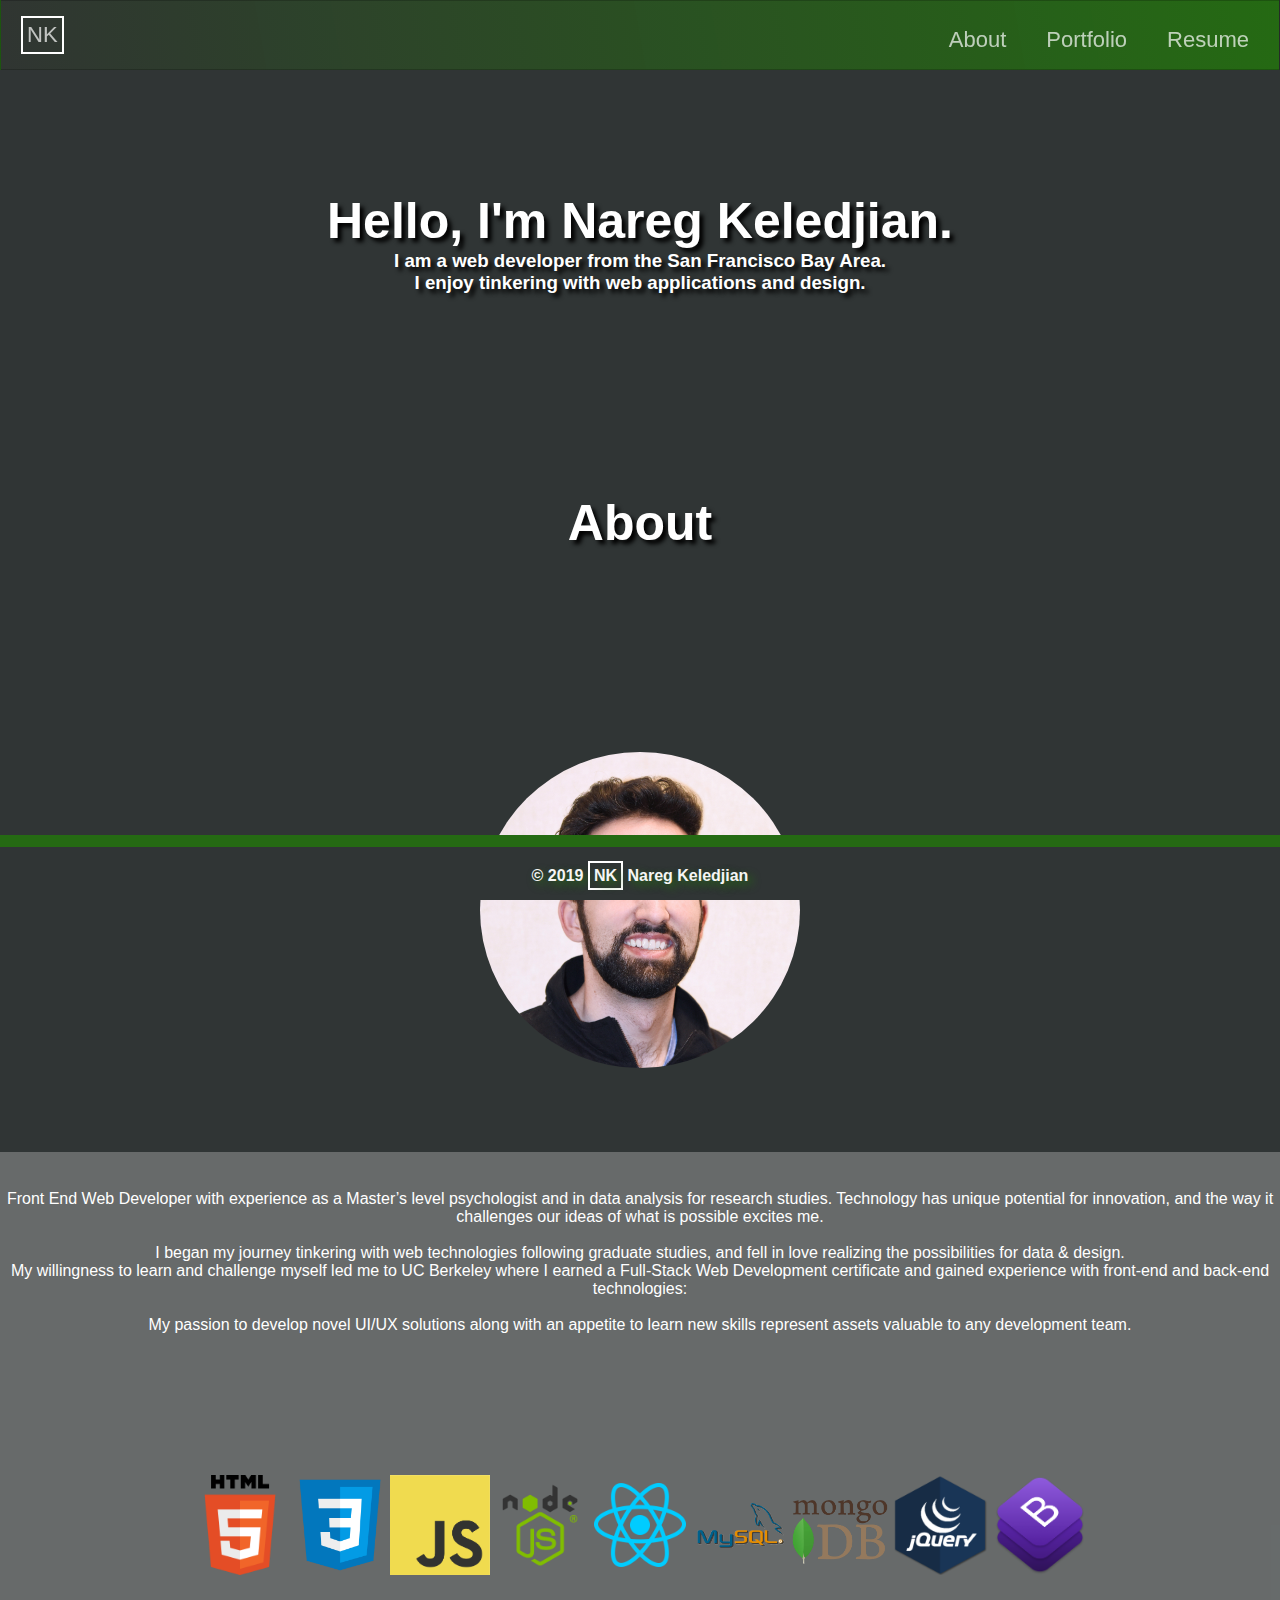
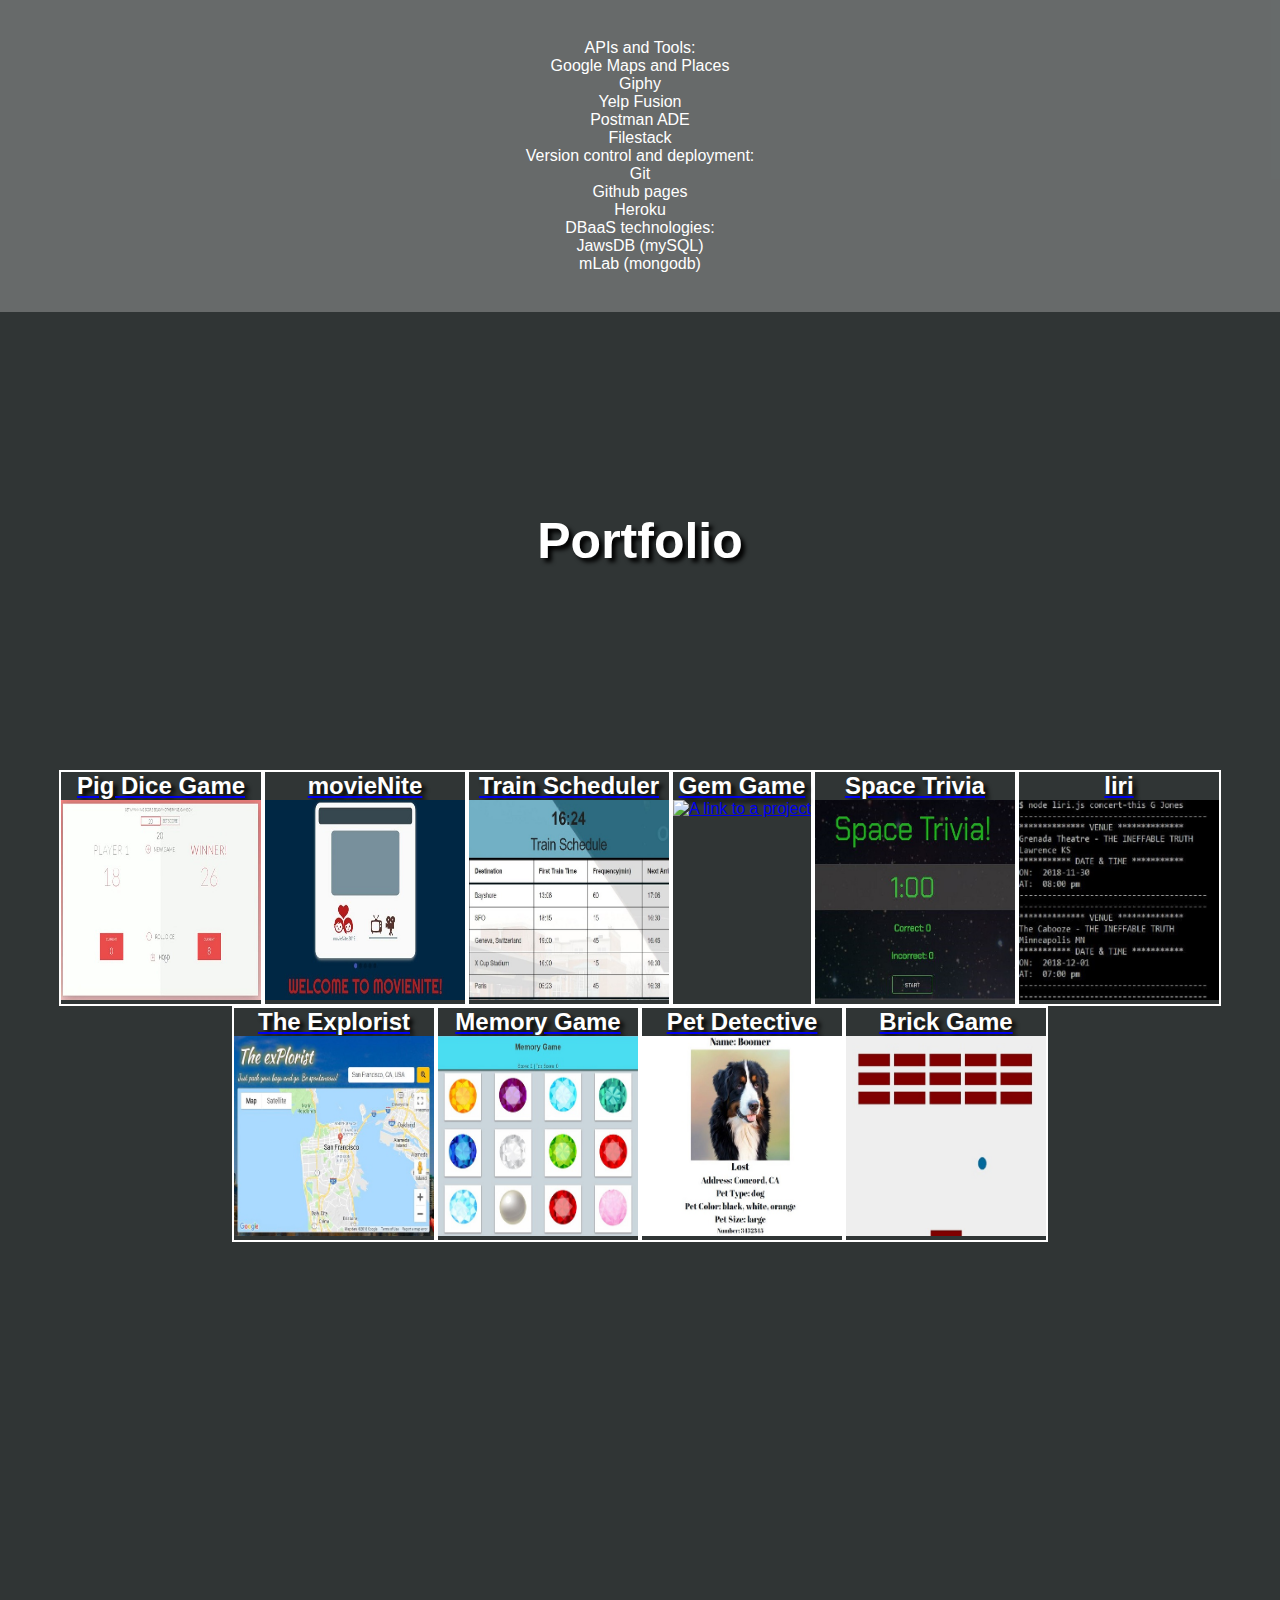
==== commit cdc893f2: "updated layout for projects and more" ====
--- a/index.html
+++ b/index.html
@@ -34,14 +34,15 @@
         </ul>
     </nav>
 
+    
+    <div style="margin-top: 15%;">
+        <h1 class="title-info top-margin">Hello, I'm Nareg Keledjian. </h1>
+        <h3 class="title-info">I am a web developer from the San Francisco Bay Area.</h3>
+        <h3 class="title-info">I enjoy tinkering with web applications and design.</h3>
+    </div>
+
     <div class="container-intro">
-        <div style="margin-top: 15%;">
-            <h1 class="title-info top-margin">Hello, I'm Nareg Keledjian. </h1>
-            <h3 class="title-info">I am a web developer from the San Francisco Bay Area.</h3>
-            <h3 class="title-info">I enjoy tinkering with web applications and design.</h3>
-        </div>
-
-        <div class="container-intro-item">
+        <div>
             <a id="about"></a>
             <h1 class="section-spacer">About</h1>
         </div>
@@ -58,14 +59,18 @@
             I began my journey tinkering with web technologies following graduate studies, and fell in love
             realizing the possibilities for data & design. 
             </p>
-        </div>
-
-        <div class="container-intro-item center-align">
             <p>
             My willingness to learn and challenge
             myself led me to UC Berkeley where I earned a Full-Stack Web Development certificate and
             gained experience with front-end and back-end technologies:
             </p>
+            <br>
+            <p>
+            My passion to develop novel UI/UX solutions along with an appetite to learn new skills represent assets valuable to any development team.
+            </p>
+        </div>
+
+        <div class="container-intro-item center-align">
 
             <div class='tech-container'>
                 <img class='tech-logo' src='assets/images/techLogos/html.png'>
@@ -103,10 +108,7 @@
                     </ul>
                 </li>
             </ul>
-
-            <p>
-            My passion to develop novel UI/UX solutions along with an appetite to learn new skills represent assets valuable to any development team.
-            </p>
+            
         </div>
     </div>
     
@@ -126,7 +128,7 @@
                 <img class="portImg" src="assets/images/pig.jpg" alt="A link to a 2D Javascript game" />
             </div>
             </a>
-            <h5>A classic dice game. </h5>
+            <!-- <h5>A classic dice game.</h5> -->
         </div>
     
         <div class="container-portfolio-item">
@@ -139,7 +141,7 @@
                 <img class="portImg" src="assets/images/movieNite.JPG" alt="A link to a group project" />
             </div>
             </a>
-            <h5>movieNite matches movies for you so you don't have to.</h5>
+            <!-- <h5>movieNite matches movies for you so you don't have to.</h5> -->
         </div>
 
         <div class="container-portfolio-item">
@@ -152,7 +154,7 @@
                 <img class="portImg" src="assets/images/train.jpg" alt="A link to a project" />
             </div>
             </a>
-            <h5>Keep track of train arrival times.</h5>
+            <!-- <h5>Keep track of train arrival times.</h5> -->
         </div>
            
         <div class="container-portfolio-item">
@@ -165,7 +167,7 @@
                 <img class="portImg" src="assets/images/gem.jpg" alt="A link to a project" />
             </div>   
             </a>
-            <h5>Click on the gems and match the game score</h5>
+            <!-- <h5>Click on the gems and match the game score</h5> -->
 
         </div>
 
@@ -179,7 +181,7 @@
                 <img class="portImg" src="assets/images/spaceTrivia.JPG" alt="A link to a project" />
             </div>
             </a>
-            <h5>A space themed trivia game.</h5>
+            <!-- <h5>A space themed trivia game.</h5> -->
         </div>
 
         <div class="container-portfolio-item">
@@ -192,7 +194,7 @@
                 <img class="portImg" src="assets/images/liri.jpg" alt="A link to a project" />
             </div>
             </a>
-            <h5>A console app to search movies, music, and tour dates.</h5>
+            <!-- <h5>A console app to search movies, music, and tour dates.</h5> -->
         </div>
 
         <div class="container-portfolio-item">
@@ -205,7 +207,7 @@
                 <img class="portImg" src="assets/images/project1.JPG" alt="A link to a project" />
             </div>
             </a>
-            <h5>An app to help you explore places to eat and more.</h5>
+            <!-- <h5>An app to help you explore places to eat and more.</h5> -->
         </div>
         
         <div class="container-portfolio-item">
@@ -218,7 +220,7 @@
                 <img class="portImg" src="assets/images/memorygame.jpg" alt="A link to a project" />
             </div>
             </a>
-            <h5>Click on a different gem to score - don't lose track!</h5>
+            <!-- <h5>Click on a different gem to score - don't lose track!</h5> -->
 
         </div>
             
@@ -227,12 +229,12 @@
             <div class=" center-align">
                 <div class="card-title project-info">
                 <h2>Pet Detective </h2>
-                <h5>HTML, Javascript, Sequelize, JawsDB DbaaS </h5>
+                <!-- <h5>HTML, Javascript, Sequelize, JawsDB DbaaS </h5> -->
                 </div>
                 <img class="portImg" src="assets/images/petCoverImg.jpg" alt="A link to a project" />
             </div>
             </a>
-            <h5>*Work in Progress* <br> A webpage for reporting lost and found pets.</h5>
+            <!-- <h5>*Work in Progress* <br> A webpage for reporting lost and found pets.</h5> -->
             <!-- <h6>Report a lost or found pet pages and fill out the pet info. You can also upload a photo.</h6> -->
         </div>
             
@@ -241,13 +243,12 @@
             <div class=" center-align project-info">
                 <div >
                     <h2>Brick Game</h2>
-                    <h5>HTML, CSS & Javascript</h5>
+                    <!-- <h5>HTML, CSS & Javascript</h5> -->
                 </div>
                 <img class="portImg" src="assets/images/bsmasher.jpg" alt="A link to a 2D Javascript game" />
             </div>
             </a>
-            <h5>*Work in Progress* A classic game akin to pong.</h5>
-            <h5>Use the arrow keys or your mouse to move the bar.</h5>
+            <!-- <h5>*Working on mobile friendliness* <br> A classic game akin to pong.</h5> -->
         </div>
 
     </div><!-- END CONTAINER-PORTFOLIO -->
--- a/assets/css/style.css
+++ b/assets/css/style.css
@@ -71,7 +71,7 @@
 
 .nkLogo {
     border: 2px solid white;
-    padding: 2px 2px 2px 2px;
+    padding: 4px 4px 4px 4px;
 }
 
 
@@ -81,13 +81,14 @@
     position: relative;
     display: block;
     justify-content: center;
-    /* margin-left: auto;
-    margin-right: auto; */
 }
 
 .container-intro-item {
     display: flex;
     flex-direction: column;
+    background: rgba(255, 255, 255, 0.267);
+    padding: 3% 0 3% 0;
+    max-width: auto;
 }
 
 .container-portfolio {
@@ -100,7 +101,7 @@
 .container-portfolio-item {
     justify-content: center;
     align-items: center;
-    border: 5px solid white;
+    border: 2px solid white;
 }
 
 
@@ -133,7 +134,7 @@
 }
 
 .portfolio-spacer {
-    padding: 100px 0 200px 0;
+    padding: 200px 0 200px 0;
 }
 
 
@@ -178,9 +179,6 @@
     list-style: none;
 }
 
-
-
-
 /* PORTFOLIO PAGE */
 
 .tech-container {
@@ -188,6 +186,8 @@
     flex-wrap: wrap;
     flex-direction: row;
     justify-content: center;
+    padding-top: 5%;
+    padding-bottom: 5%;
 }
 
 .tech-logo {
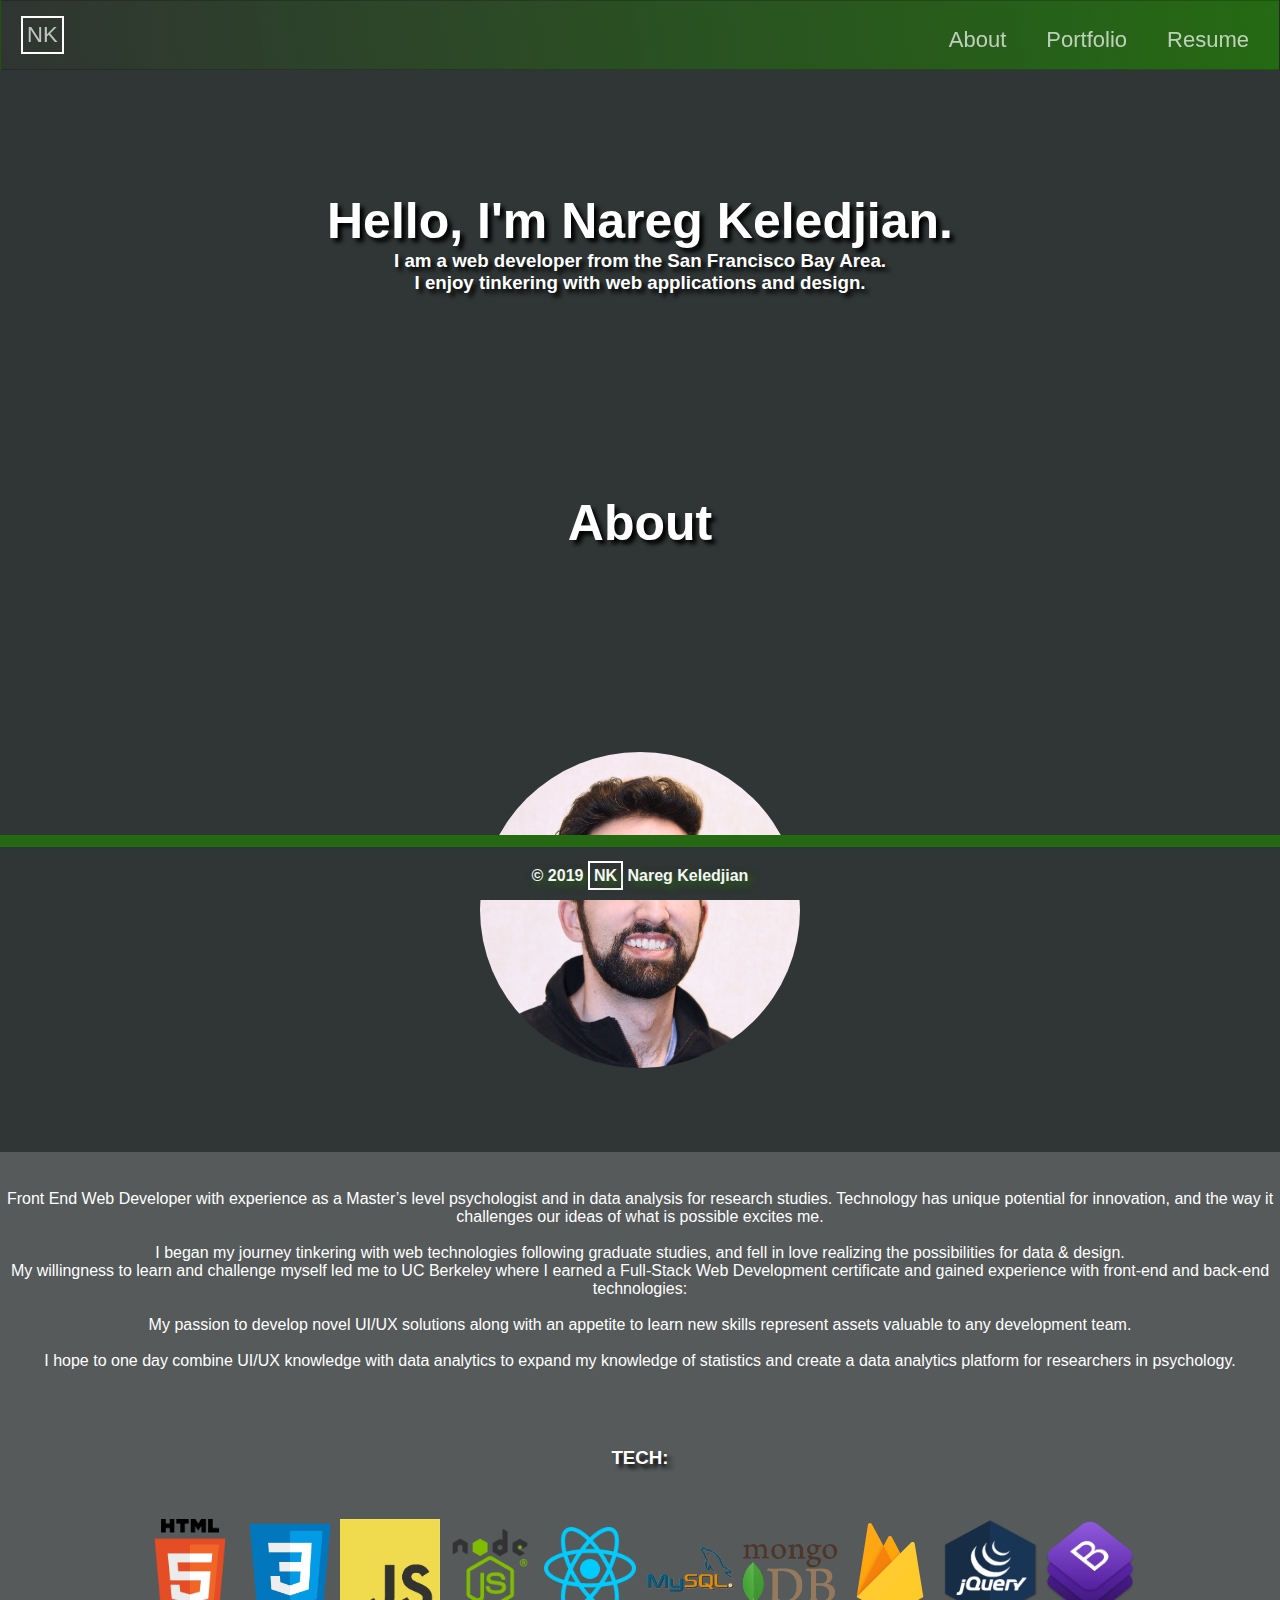
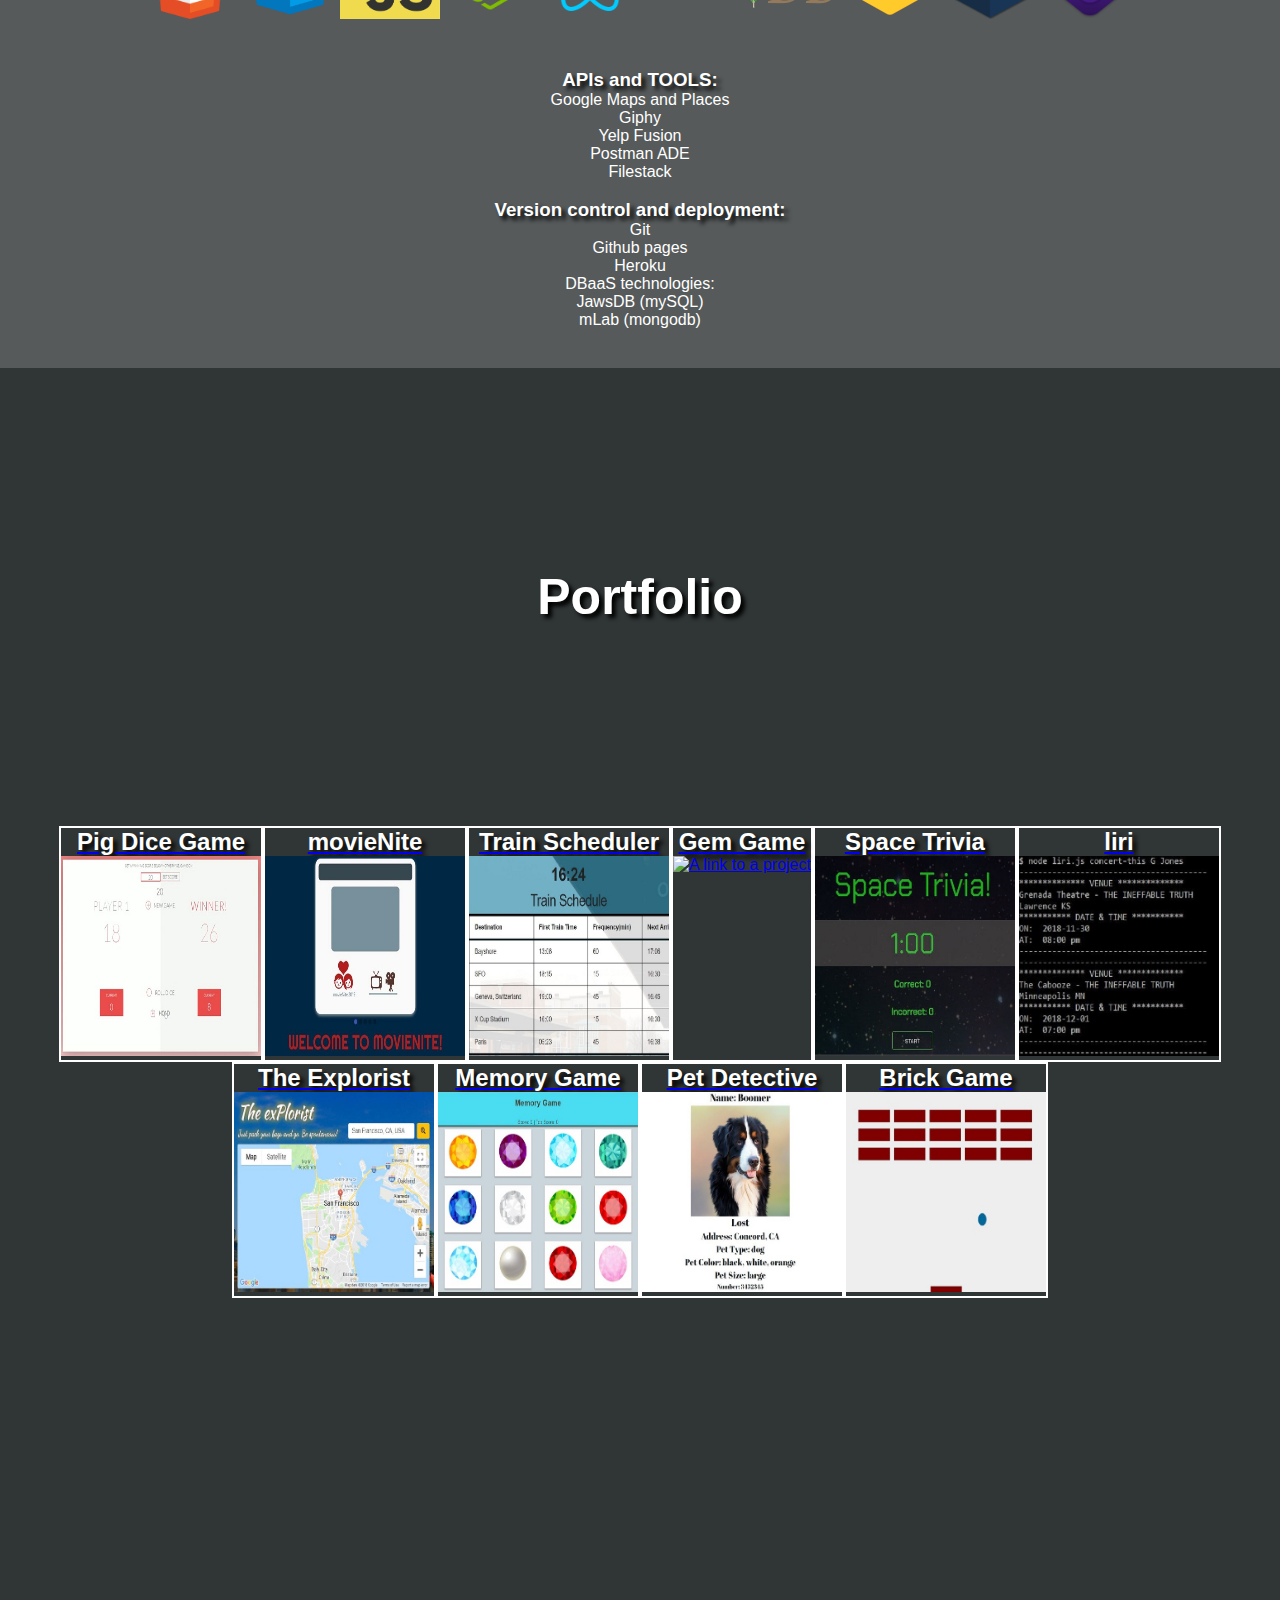
==== commit 4cb000a4: "layout changes and added content" ====
--- a/index.html
+++ b/index.html
@@ -68,9 +68,17 @@
             <p>
             My passion to develop novel UI/UX solutions along with an appetite to learn new skills represent assets valuable to any development team.
             </p>
+            <br>
+            <p>
+            I hope to one day combine UI/UX knowledge with data analytics to expand my knowledge of statistics and create a data analytics platform for researchers in psychology.
+            </p>
         </div>
 
         <div class="container-intro-item center-align">
+
+            <h3>TECH:</h3>
+
+            <div class="section-spacer-tech"></div>
 
             <div class='tech-container'>
                 <img class='tech-logo' src='assets/images/techLogos/html.png'>
@@ -80,12 +88,15 @@
                 <img class='tech-logo' src='assets/images/techLogos/react.png'>
                 <img class='tech-logo' src='assets/images/techLogos/mysql.png'>
                 <img class='tech-logo' src='assets/images/techLogos/mongodb.png'>
+                <img class='tech-logo' src='assets/images/techLogos/firebase.png'>
                 <img class='tech-logo' src='assets/images/techLogos/jQuery.png'>
                 <img class='tech-logo' src='assets/images/techLogos/bootstrap.png'> 
             </div>
+
+            <div class="section-spacer-tech"></div>
                 
-            <ul>    
-                <li>APIs and Tools:</li>
+            <ul class='tech-container-2'>    
+                <h3>APIs and TOOLS:</h3>
                 <ul>
                     <li>Google Maps and Places</li>
                     <li>Giphy</li>
@@ -93,7 +104,8 @@
                     <li>Postman ADE</li>
                     <li>Filestack</li>
                 </ul>
-                <li>Version control and deployment:
+                <br>
+                <h3>Version control and deployment:</h3>
                     <ul>
                         <li>Git</li>
                         <li>Github pages</li>
--- a/assets/css/style.css
+++ b/assets/css/style.css
@@ -86,7 +86,7 @@
 .container-intro-item {
     display: flex;
     flex-direction: column;
-    background: rgba(255, 255, 255, 0.267);
+    background: rgba(255, 255, 255, 0.185);
     padding: 3% 0 3% 0;
     max-width: auto;
 }
@@ -186,8 +186,13 @@
     flex-wrap: wrap;
     flex-direction: row;
     justify-content: center;
-    padding-top: 5%;
-    padding-bottom: 5%;
+}
+
+.tech-container-2 {
+    display: flex;
+    flex-wrap: wrap;
+    flex-direction: column;
+    justify-content: center;
 }
 
 .tech-logo {
@@ -196,6 +201,10 @@
     height: 100px;
     justify-content: center;
     align-items: center;
+}
+
+.section-spacer-tech {
+    padding: 25px 0 25px 0;
 }
 
 .card-portfolio {
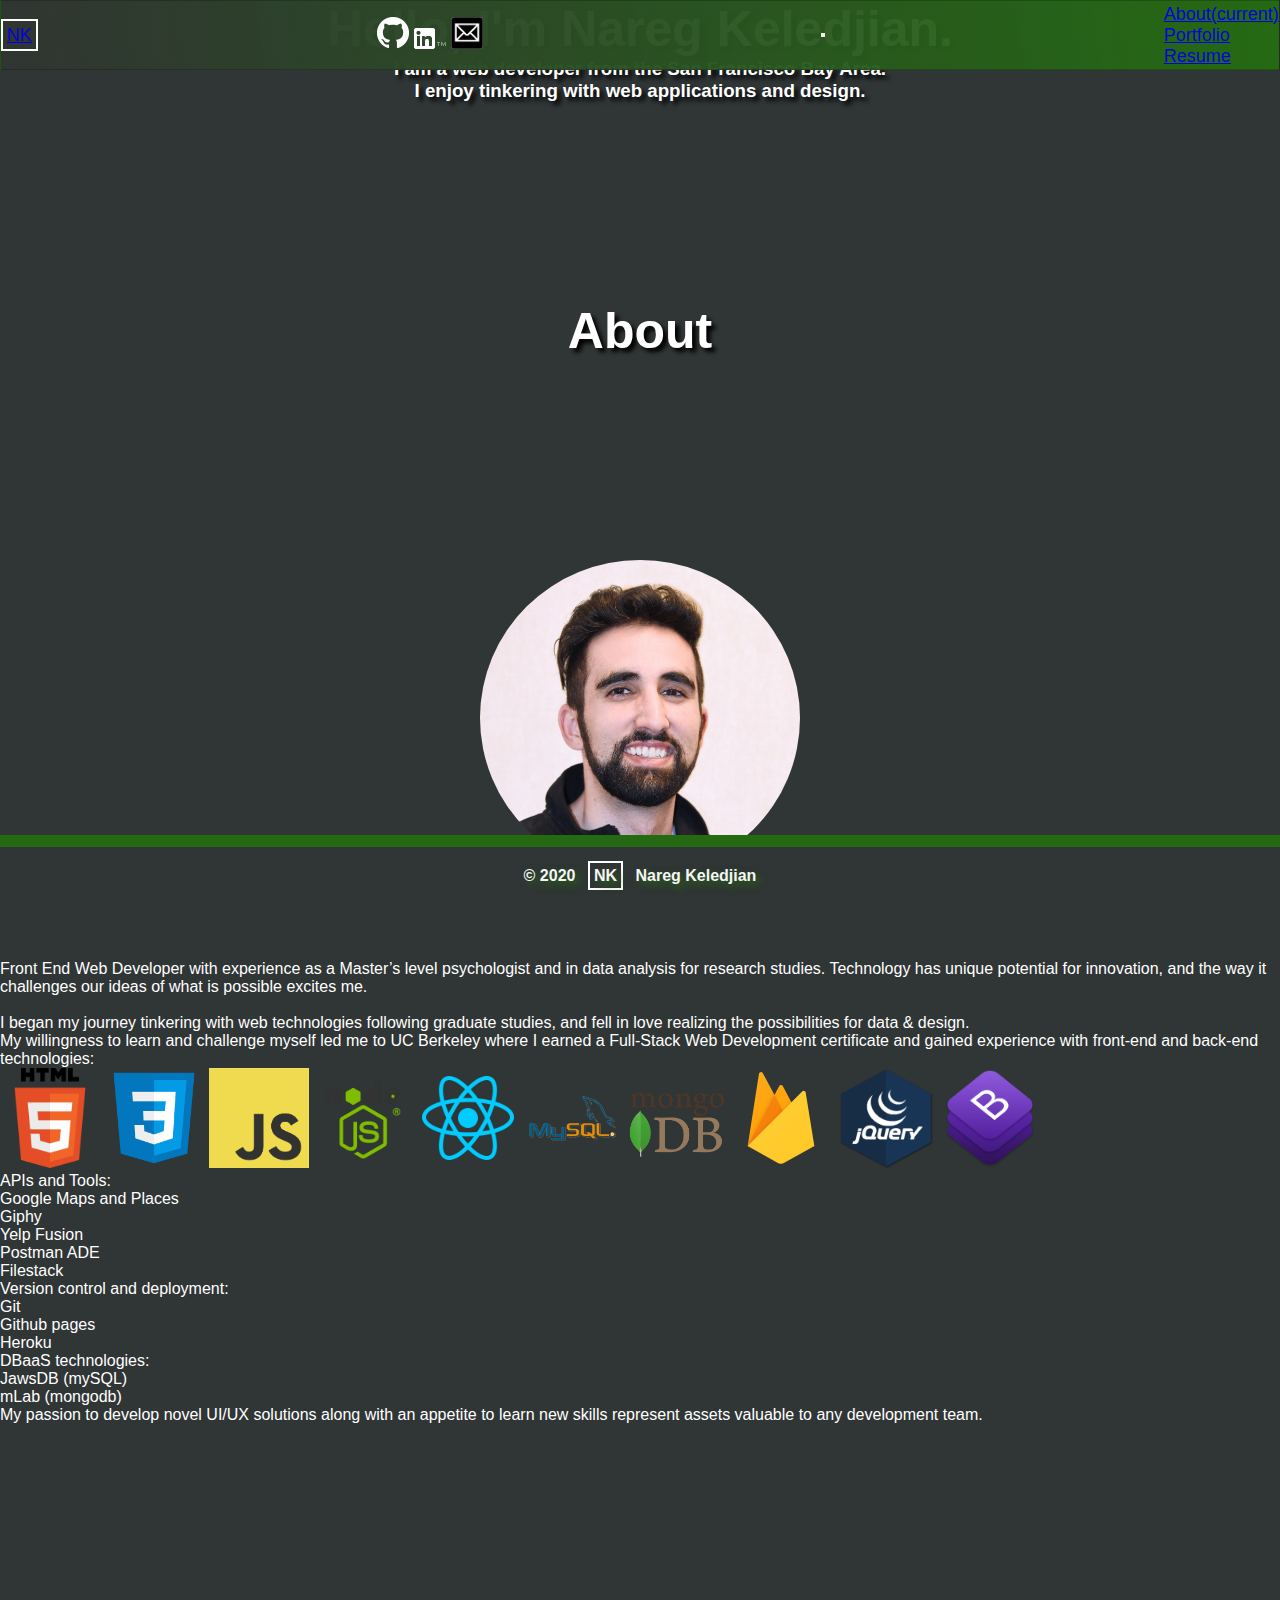
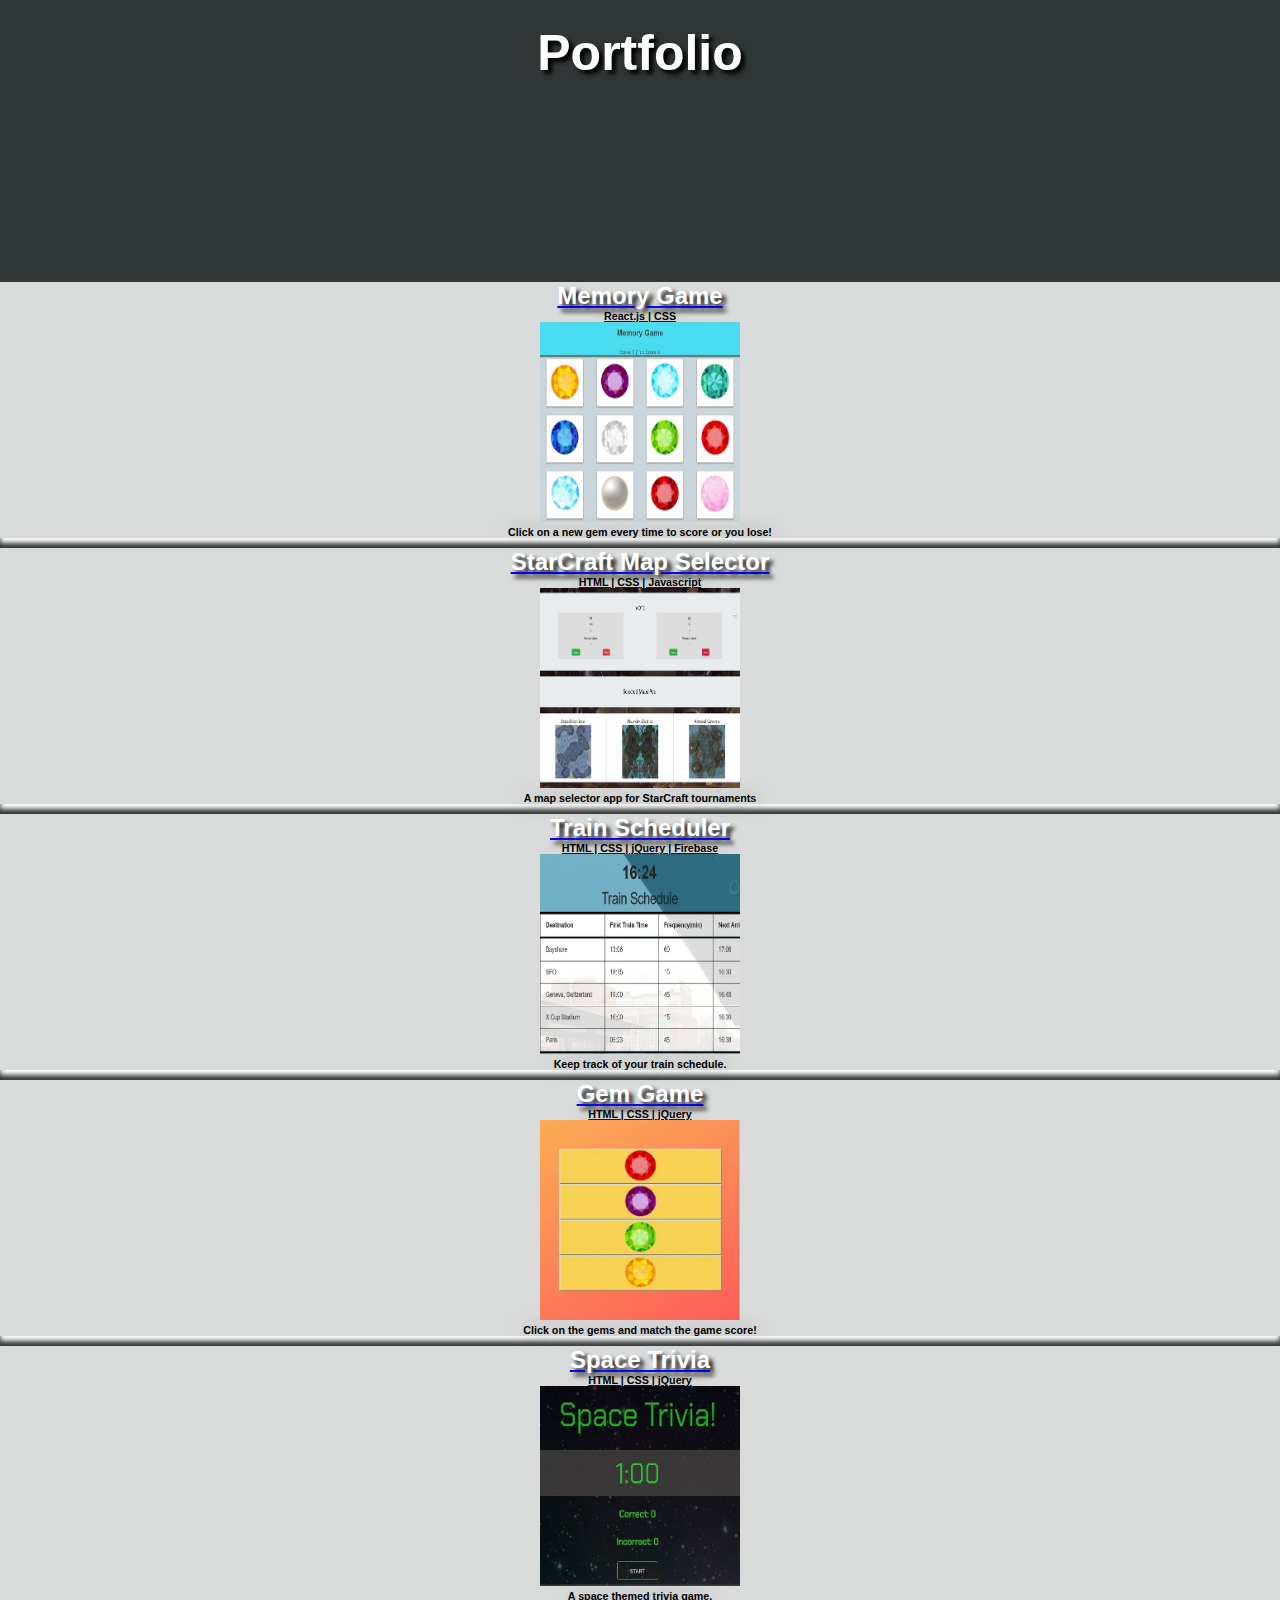
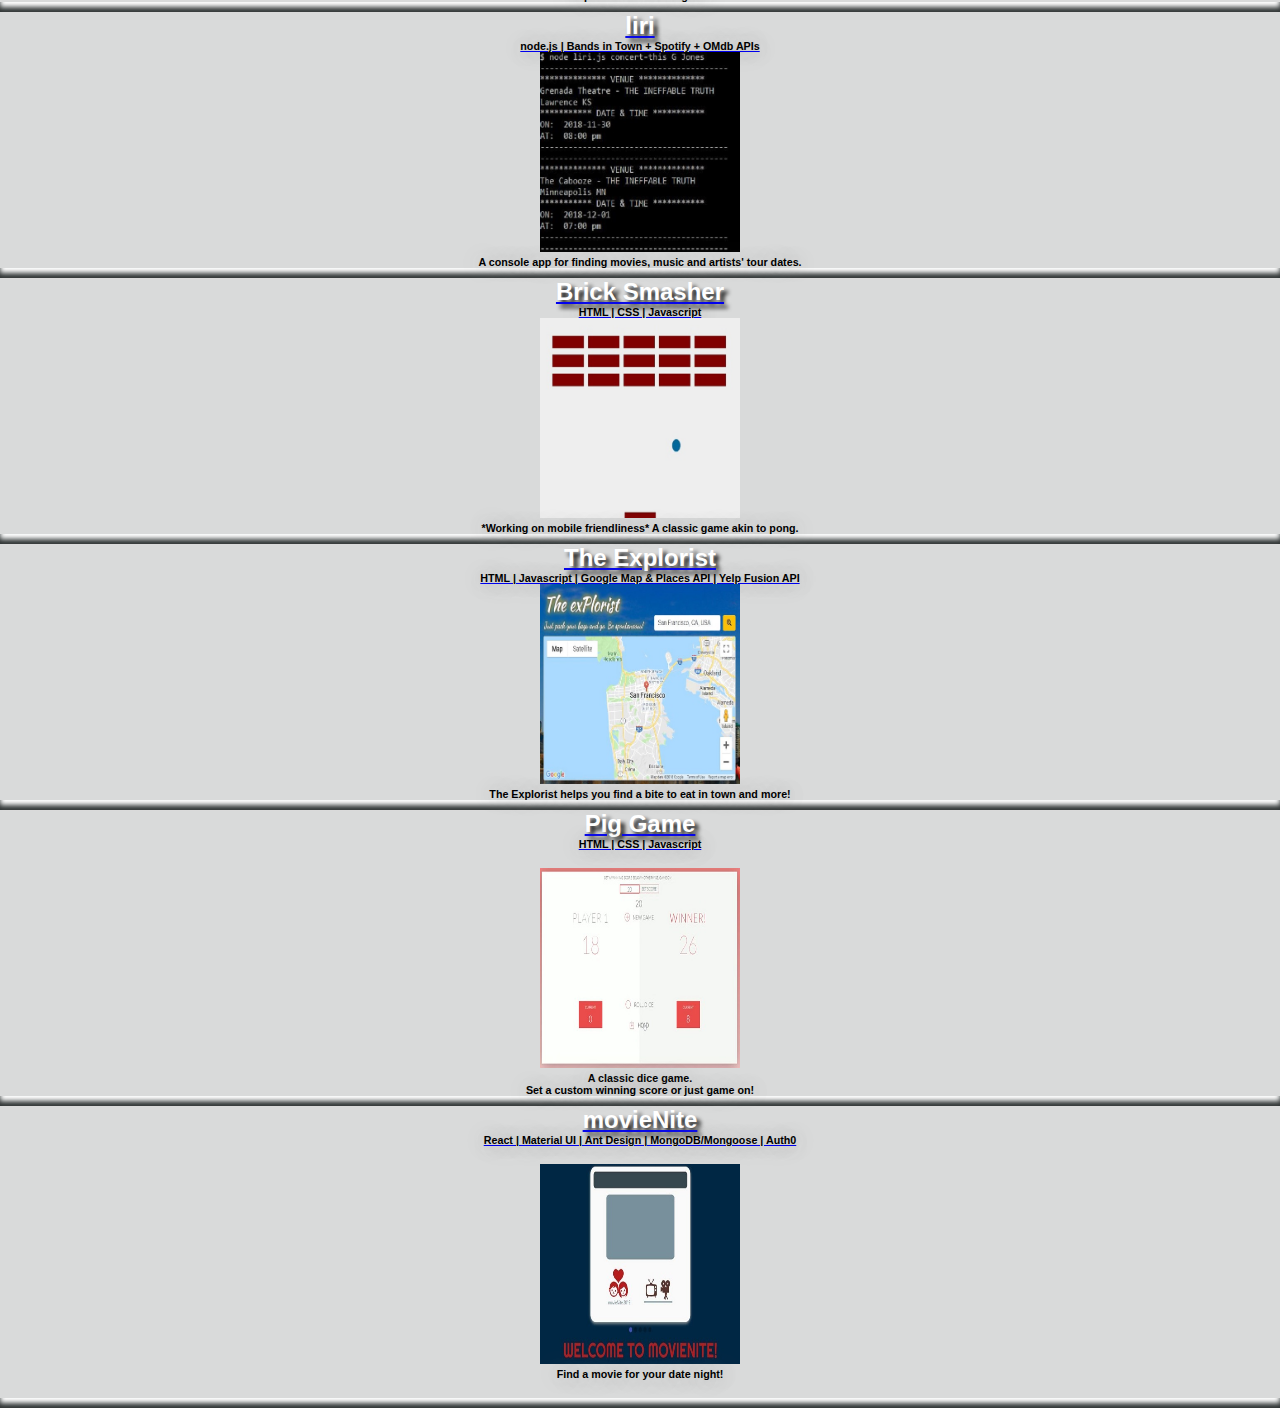
==== commit 746e040e: "project and layout updates" ====
--- a/index.html
+++ b/index.html
@@ -5,285 +5,356 @@
     <meta charset="UTF-8">
     <meta name="viewport" content="width=device-width, initial-scale=1.0">
     <meta http-equiv="X-UA-Compatible" content="ie=edge">
-
-    <!-- FONT AWESOME -->
-    <link rel="stylesheet" href="https://use.fontawesome.com/releases/v5.8.1/css/all.css" integrity="sha384-50oBUHEmvpQ+1lW4y57PTFmhCaXp0ML5d60M1M7uH2+nqUivzIebhndOJK28anvf" crossorigin="anonymous">
+    <link rel="stylesheet" href="https://stackpath.bootstrapcdn.com/bootstrap/4.1.3/css/bootstrap.min.css" integrity="sha384-MCw98/SFnGE8fJT3GXwEOngsV7Zt27NXFoaoApmYm81iuXoPkFOJwJ8ERdknLPMO"
+        crossorigin="anonymous">
+    <!-- GOOGLE FONTS -->
+    <link href="https://fonts.googleapis.com/css?family=Montserrat" rel="stylesheet">
     <link rel="stylesheet" type="text/css" href="assets/css/style.css">
     <title>NK Portfolio</title>
 </head>
 
 <body>
-    <nav class="navbar">
-        <span class="navbar-toggle" id="js-navbar-toggle">
-            <i class="fas fa-bars"></i>
-        </span>
-        <a href="#"class="logo nkLogo">NK</a>
-        <ul class="main-nav" id="js-menu">
-            <li>
-                <a href="#about" class="nav-links">About</a>
-            </li>
-            <li>
-                <a href="#portfolio" class="nav-links">Portfolio</a>
-            </li>
-            <li>
-                <a href="assets/Keledjian_Resume.pdf" class="nav-links">Resume</a>
-            </li>
-            <!-- <li>
-                <a href="#" class="nav-links">Contact Us</a>
-            </li> -->
-        </ul>
+    <nav class="navbar navbar-expand-lg navbar-dark bg-dark fixed-top">
+        <a class="navbar-brand" href="#"><span class="nkLogo">NK</span></a>
+        <div>
+            <a class="btn" href="https://github.com/nkeledjian" target="_blank"><img src="assets/images/GitHub-Mark-Light-32px.png"></a>
+            <a class="btn" href="https://www.linkedin.com/in/nareg-keledjian-69824a43/" target="_blank"><img src="assets/images/In-Logo.png"></a>
+            <a class="btn" href="mailto:nkeledjian@gmail.com"><img src="assets/images/email.png" style="height: 32px"
+            style="width: 32px"></a>
+            <!-- <a class="btn" href="https://soundcloud.com/italsoundmusic" target="_blank"><img src="assets/images/soundcloud.jpg" style="height: 32px"
+                style="width: 32px"></a> -->
+        </div>
+        
+        <button class="navbar-toggler" type="button" data-toggle="collapse" data-target="#navbarSupportedContent"
+        aria-controls="navbarSupportedContent" aria-expanded="false" aria-label="Toggle navigation">
+        <span class="navbar-toggler-icon"></span>
+        </button>
+
+        <div class="collapse navbar-collapse" id="navbarSupportedContent">
+            <ul class="navbar-nav mr-auto">
+                <li class="nav-item active">
+                    <a class="nav-link" href="#about">About<span class="sr-only">(current)</span></a>
+                </li>
+                <li class="nav-item">
+                    <a class="nav-link" href="#portfolio">Portfolio</a>
+                </li>
+                <li class="nav-item">
+                    <a class="nav-link" href="assets/Keledjian_Resume.pdf">Resume</a>
+                </li>
+                <!-- <li class="nav-item">
+                <a class="nav-link disabled" href="contact.html">Contact</a>
+                </li> -->
+            </ul>
+            <!-- <form class="form-inline my-2 my-lg-0"> -->
+                <!-- <input class="form-control mr-sm-2" type="text" placeholder="Search" aria-label="Search">
+            <button class="btn btn-outline-success my-2 my-sm-0" type="submit">Search</button> -->
+            <!-- </form> -->
+        </div>
     </nav>
-
-    
-    <div style="margin-top: 15%;">
-        <h1 class="title-info top-margin">Hello, I'm Nareg Keledjian. </h1>
-        <h3 class="title-info">I am a web developer from the San Francisco Bay Area.</h3>
-        <h3 class="title-info">I enjoy tinkering with web applications and design.</h3>
+    <div class="container">
+        <!-- <div class="background"> -->
+            <div class="row">
+                <div class="col-md-12">
+                    <h1 class="title-info top-margin">Hello, I'm Nareg Keledjian. </h1>
+                </div>
+            </div>
+            <div class="row">
+                <div class="col-md-2"></div>
+                <div class="col-md-8">    
+                    <h3 class="title-info">I am a web developer from the San Francisco Bay Area.</h3>
+                    <h3 class="title-info">I enjoy tinkering with web applications and design.</h3>
+                </div>
+                <div class="col-md-2"></div>
+            </div>
+
+            <!-- <div class="btm-margin"></div> -->
+            <div class="row">
+                <div class="col-md-12 btm-margin">
+                </div>
+            </div>
+        <!-- </div> END Background -->
+
+        <div class="row">
+            <div class="col-md-12">
+                <a id="about"></a>
+                <h1 class="section-spacer">About</h1>
+            </div>
+        </div>
+
+        <div class="row">
+            <!-- <div class="col-xs-1"></div> -->
+            <div class="col-md-6">
+                <div class="center-align">
+                    <img class="aboutImg" src="assets/images/headshot2019.jpg" alt="Portrait picture of Nareg">
+                </div>
+            </div>
+            <!-- <div class="col-xs-1"></div> -->
+            <div class="col-md-6">
+                <div class="card card-about">
+                    <p>
+                    Front End Web Developer with experience as a Master’s level psychologist and in data analysis for research studies. Technology has unique potential for innovation, and the way it challenges our ideas of what is possible excites me.
+                    <br>
+                    <br>
+                    I began my journey tinkering with web technologies following graduate studies, and fell in love
+                    realizing the possibilities for data & design. 
+                    </p>
+                </div>
+            </div>
+        </div>
+        <div class="row">
+            <div class="col-md-12">
+                <div class="card card-about">
+                    <p>
+                        My willingness to learn and challenge
+                        myself led me to UC Berkeley where I earned a Full-Stack Web Development certificate and
+                        gained experience with front-end and back-end technologies:
+                    </p>
+                    
+                    <ul>
+                        <img class='tech-logo' src='assets/images/techLogos/html.png'>
+                        <img class='tech-logo' src='assets/images/techLogos/css.png'>
+                        <img class='tech-logo' src='assets/images/techLogos/js.png'>
+                        <img class='tech-logo' src='assets/images/techLogos/node.png'>
+                        <img class='tech-logo' src='assets/images/techLogos/react.png'>
+                        <img class='tech-logo' src='assets/images/techLogos/mysql.png'>
+                        <img class='tech-logo' src='assets/images/techLogos/mongodb.png'>
+                        <img class='tech-logo' src='assets/images/techLogos/firebase.png'> 
+                        <img class='tech-logo' src='assets/images/techLogos/jQuery.png'>
+                        <img class='tech-logo' src='assets/images/techLogos/bootstrap.png'>
+                    </ul>
+
+                    <ul>    
+                        <li>APIs and Tools:</li>
+                        <ul>
+                            <li>Google Maps and Places</li>
+                            <li>Giphy</li>
+                            <li>Yelp Fusion</li>
+                            <li>Postman ADE</li>
+                            <li>Filestack</li>
+                        </ul>
+                        <li>Version control and deployment:
+                            <ul>
+                                <li>Git</li>
+                                <li>Github pages</li>
+                                <li>Heroku</li>
+                            </ul>
+                        <li>DBaaS technologies:
+                            <ul>
+                                <li>JawsDB (mySQL)</li>
+                            </ul>
+                            <ul>
+                                <li>mLab (mongodb)</li>
+                            </ul>
+                        </li>
+                    </ul>
+                    <p>
+                        My passion to develop novel UI/UX solutions along with an appetite to learn new skills represent assets valuable to any development team.
+                    </p>
+                </div>
+            </div>
+        </div>
     </div>
 
-    <div class="container-intro">
+    <div class="container">
+        <div class="row">
+            <div class="col-md-12">
+                <a id="portfolio"></a>
+                <h1 class="section-spacer">Portfolio</h1>
+            </div>
+        </div>
+        <!-- Start Project Pair -->
+        <div class="row">
+            <div class="col-sm-6">
+                <div class="card card-portfolio">
+                    <a href="https://nkeledjian.github.io/memorygame/">
+                    <div class="card-body center-align">
+                        <div class="card-title project-info">
+                        <h2>Memory Game</h2>
+                        <h6> React.js | CSS </h6>
+                        </div>
+                        <img class="portImg" src="assets/images/memorygame.jpg" alt="A link to a project" />
+                    </div>
+                    </a>
+                    <h6>Click on a new gem every time to score or you lose!</h6>
+                </div>
+            </div>
+            <div class="col-sm-6">
+                <div class="card card-portfolio">
+                    <a href="https://github.com/nkeledjian/SMS/">
+                    <div class="card-body center-align">
+                        <div class="card-title project-info">
+                        <h2>StarCraft Map Selector</h2>
+                        <h6> HTML | CSS | Javascript </h6>
+                        </div>
+                        <img class="portImg" src="assets/images/SMS.jpg" alt="A link to a project" />
+                    </div>
+                    </a>
+                    <h6>A map selector app for StarCraft tournaments</h6>
+                </div>
+            </div>
+        </div>
+        <!-- End Project Pair -->
+        <!-- Start Project Pair -->
+        <div class="row">
+            <div class="col-sm-6">
+                <div class="card card-portfolio">
+                    <a href="https://nkeledjian.github.io/TrainScheduler/">
+                    <div class="card-body center-align">
+                        <div class="card-title project-info">
+                        <h2>Train Scheduler</h2>
+                        <h6>HTML | CSS | jQuery | Firebase</h6>
+                        </div>
+                        <img class="portImg" src="assets/images/train.jpg" alt="A link to a project" />
+                    </div>
+                    </a>
+                    <h6>Keep track of your train schedule.</h6>
+                </div>
+            </div>
+            <div class="col-sm-6">
+                <div class="card card-portfolio">
+                    <a href="https://nkeledjian.github.io/Gem-Game/">
+                    <div class="card-body center-align">
+                        <div class="card-title project-info">
+                        <h2>Gem Game</h2>
+                        <h6>HTML | CSS | jQuery</h6>
+                        </div>
+                        <img class="portImg" src="assets/images/gemGame.JPG" alt="A link to a project" />
+                    </div>   
+                    </a>
+                    <h6>Click on the gems and match the game score!</h6>
+                </div>
+            </div>
+        </div>
+        <!-- End Project Pair -->
+        <!-- Start Project Pair -->
+        <div class="row">
+            <div class="col-sm-6">
+                <div class="card card-portfolio">
+                    <a href="https://nkeledjian.github.io/SpaceTrivia/">
+                    <div class="card-body center-align">
+                        <div class="card-title project-info">
+                        <h2>Space Trivia</h2>
+                        <h6>HTML | CSS | jQuery </h6>
+                        </div>
+                        <img class="portImg" src="assets/images/spaceTrivia.JPG" alt="A link to a project" />
+                    </div>
+                    </a>
+                    <h6>A space themed trivia game.</h6>
+                </div>
+            </div>
+            <div class="col-sm-6">
+                <div class="card card-portfolio">
+                    <a href="https://github.com/nkeledjian/liri">
+                    <div class="card-body center-align">
+                        <div class="card-title project-info">
+                        <h2>liri</h2>
+                        <h6>node.js | Bands in Town + Spotify + OMdb APIs </h6>
+                        </div>
+                        <img class="portImg" src="assets/images/liri.jpg" alt="A link to a project" />
+                    </div>
+                    </a>
+                    <h6>A console app for finding movies, music and artists' tour dates.</h6>
+                </div>
+            </div>
+        </div>
+        <!-- End Project Pair -->
+        <!-- Start Project Pair -->
+        <div class="row">
+            <div class="col-sm-6">
+                <div class="card card-portfolio">
+                    <a href="game.html">
+                    <div class="card-body center-align project-info">
+                        <div class="card-title ">
+                            <h2>Brick Smasher</h2>
+                            <h6>HTML | CSS | Javascript</h6>
+                        </div>
+                        <img class="portImg" src="assets/images/bsmasher.jpg" alt="A link to a 2D Javascript game" />
+                    </div>
+                    </a>
+                    <h6>*Working on mobile friendliness* A classic game akin to pong.</h6>
+                </div>
+            </div>
+            <div class="col-sm-6">
+                <div class="card card-portfolio">
+                    <a href="https://carlosfindley.github.io/MTNC/">
+                    <div class="card-body center-align">
+                        <div class="card-title project-info">
+                            <h2>The Explorist</h2>
+                            <h6>HTML | Javascript | Google Map & Places API | Yelp Fusion API</h6>
+                        </div>
+                        <img class="portImg" src="assets/images/project1.JPG" alt="A link to a project" />
+                    </div>
+                    </a>
+                    <h6>The Explorist helps you find a bite to eat in town and more!</h6>
+                </div>
+            </div>
+        </div>
+        <!-- End Project Pair -->
+        <!-- Start Project Pair -->
+        <div class="row">
+            <div class="col-sm-6">
+                <div class="card card-portfolio">
+                    <a href="https://nkeledjian.github.io/Pig-Dice-Game/">
+                    <div class="card-body center-align project-info">
+                        <div class="card-title ">
+                            <h2>Pig Game</h2>
+                            <h6>HTML | CSS | Javascript</h6>
+                        </div>
+                        <br>
+                        <img class="portImg" src="assets/images/pig.jpg" alt="A link to a 2D Javascript game" />
+                        <br>
+                    </div>
+                    </a>
+                    <h6>A classic dice game. <br> Set a custom winning score or just game on!</h6>
+                </div>
+            </div>
+            <div class="col-sm-6">
+                <div class="card card-portfolio">
+                    <a href="https://matchmovienite.herokuapp.com/">
+                    <div class="card-body center-align project-info">
+                        <div class="card-title ">
+                            <h2>movieNite</h2>
+                            <h6>React | Material UI | Ant Design | MongoDB/Mongoose | Auth0</h6>
+                        </div>
+                        <br>
+                        <img class="portImg" src="assets/images/movieNite.JPG" alt="A link to a group project" />
+                        <br>
+                    </div>
+                    </a>
+                    <h6>Find a movie for your date night!</h6>
+                    <br>
+                </div>
+            </div>
+        </div>
+        <!-- End Project Pair -->
+        <!-- Start Project Pair -->
+        <!-- <div class="row">
+            <div class="col-sm-6">
+                <!-- <div class="card card-portfolio">
+                    <a href="https://ancient-castle-45782.herokuapp.com/">
+                    <div class="card-body center-align">
+                        <div class="card-title project-info">
+                        <h2>Pet Detective </h2>
+                        <h6>HTML, Javascript, Sequelize, JawsDB DbaaS </h6>
+                        </div>
+                        <img class="portImg" src="assets/images/petCoverImg.jpg" alt="A link to a project" />
+                    </div>
+                    </a>
+                    <h6>*Work in Progress* <br> A webpage for posting about lost and found pets.</h6>
+                </div> -->
+            <!-- </div>
+            <div class="col-sm-6"></div> -->
+        <!-- </div> -->
+    </div>
+
+    <footer>
         <div>
-            <a id="about"></a>
-            <h1 class="section-spacer">About</h1>
-        </div>
-
-        <div class="center-align">
-            <img class="aboutImg" src="assets/images/headshot2019.jpg" alt="Portrait picture of Nareg">
-        </div>
-
-        <div class="container-intro-item center-align">
-            <p>
-            Front End Web Developer with experience as a Master’s level psychologist and in data analysis for research studies. Technology has unique potential for innovation, and the way it challenges our ideas of what is possible excites me.
-            <br>
-            <br>
-            I began my journey tinkering with web technologies following graduate studies, and fell in love
-            realizing the possibilities for data & design. 
-            </p>
-            <p>
-            My willingness to learn and challenge
-            myself led me to UC Berkeley where I earned a Full-Stack Web Development certificate and
-            gained experience with front-end and back-end technologies:
-            </p>
-            <br>
-            <p>
-            My passion to develop novel UI/UX solutions along with an appetite to learn new skills represent assets valuable to any development team.
-            </p>
-            <br>
-            <p>
-            I hope to one day combine UI/UX knowledge with data analytics to expand my knowledge of statistics and create a data analytics platform for researchers in psychology.
-            </p>
-        </div>
-
-        <div class="container-intro-item center-align">
-
-            <h3>TECH:</h3>
-
-            <div class="section-spacer-tech"></div>
-
-            <div class='tech-container'>
-                <img class='tech-logo' src='assets/images/techLogos/html.png'>
-                <img class='tech-logo' src='assets/images/techLogos/css.png'>
-                <img class='tech-logo' src='assets/images/techLogos/js.png'>
-                <img class='tech-logo' src='assets/images/techLogos/node.png'>
-                <img class='tech-logo' src='assets/images/techLogos/react.png'>
-                <img class='tech-logo' src='assets/images/techLogos/mysql.png'>
-                <img class='tech-logo' src='assets/images/techLogos/mongodb.png'>
-                <img class='tech-logo' src='assets/images/techLogos/firebase.png'>
-                <img class='tech-logo' src='assets/images/techLogos/jQuery.png'>
-                <img class='tech-logo' src='assets/images/techLogos/bootstrap.png'> 
-            </div>
-
-            <div class="section-spacer-tech"></div>
-                
-            <ul class='tech-container-2'>    
-                <h3>APIs and TOOLS:</h3>
-                <ul>
-                    <li>Google Maps and Places</li>
-                    <li>Giphy</li>
-                    <li>Yelp Fusion</li>
-                    <li>Postman ADE</li>
-                    <li>Filestack</li>
-                </ul>
-                <br>
-                <h3>Version control and deployment:</h3>
-                    <ul>
-                        <li>Git</li>
-                        <li>Github pages</li>
-                        <li>Heroku</li>
-                    </ul>
-                <li>DBaaS technologies:
-                    <ul>
-                        <li>JawsDB (mySQL)</li>
-                    </ul>
-                    <ul>
-                        <li>mLab (mongodb)</li>
-                    </ul>
-                </li>
-            </ul>
-            
-        </div>
-    </div>
-    
-    <div>
-        <a id="portfolio"></a>
-        <h1 class="portfolio-spacer">Portfolio</h1>
-    </div>
-
-    <div class="container-portfolio">
-        <div class="container-portfolio-item">
-            <a href="https://nkeledjian.github.io/Pig-Dice-Game/">
-            <div class="center-align project-info">
-                <div >
-                    <h2>Pig Dice Game</h2>
-                    <!-- <h5>HTML, CSS & Javascript</h5> -->
-                </div>
-                <img class="portImg" src="assets/images/pig.jpg" alt="A link to a 2D Javascript game" />
-            </div>
-            </a>
-            <!-- <h5>A classic dice game.</h5> -->
-        </div>
-    
-        <div class="container-portfolio-item">
-            <a href="https://matchmovienite.herokuapp.com/">
-            <div class="center-align project-info">
-                <div >
-                    <h2>movieNite</h2>
-                    <!-- <h5>React, Material UI, Ant Design, <br> MongoDB, Mongoose, Auth0</h5> -->
-                </div>
-                <img class="portImg" src="assets/images/movieNite.JPG" alt="A link to a group project" />
-            </div>
-            </a>
-            <!-- <h5>movieNite matches movies for you so you don't have to.</h5> -->
-        </div>
-
-        <div class="container-portfolio-item">
-            <a href="https://nkeledjian.github.io/TrainScheduler/">
-            <div class="center-align">
-                <div class="card-title project-info">
-                <h2>Train Scheduler</h2>
-                <!-- <h5>HTML, CSS, jQuery, Firebase, & moment.js</h5> -->
-                </div>
-                <img class="portImg" src="assets/images/train.jpg" alt="A link to a project" />
-            </div>
-            </a>
-            <!-- <h5>Keep track of train arrival times.</h5> -->
-        </div>
-           
-        <div class="container-portfolio-item">
-            <a href="https://nkeledjian.github.io/unit-4-game/">
-            <div class=" center-align">
-                <div class="card-title project-info">
-                <h2>Gem Game</h2>
-                <!-- <h5>HTML, CSS & jQuery</h5> -->
-                </div>
-                <img class="portImg" src="assets/images/gem.jpg" alt="A link to a project" />
-            </div>   
-            </a>
-            <!-- <h5>Click on the gems and match the game score</h5> -->
-
-        </div>
-
-        <div class="container-portfolio-item">
-            <a href="https://nkeledjian.github.io/SpaceTrivia/">
-            <div class=" center-align">
-                <div class="card-title project-info">
-                <h2>Space Trivia</h2>
-                <!-- <h5>HTML, CSS & jQuery (OOP project)</h5> -->
-                </div>
-                <img class="portImg" src="assets/images/spaceTrivia.JPG" alt="A link to a project" />
-            </div>
-            </a>
-            <!-- <h5>A space themed trivia game.</h5> -->
-        </div>
-
-        <div class="container-portfolio-item">
-            <a href="https://github.com/nkeledjian/liri">
-            <div class=" center-align">
-                <div class="card-title project-info">
-                <h2>liri</h2>
-                <!-- <h5>node.js, moment.js; APIs: Bands in Town, Spotify, and OMdb </h5> -->
-                </div>
-                <img class="portImg" src="assets/images/liri.jpg" alt="A link to a project" />
-            </div>
-            </a>
-            <!-- <h5>A console app to search movies, music, and tour dates.</h5> -->
-        </div>
-
-        <div class="container-portfolio-item">
-            <a href="https://carlosfindley.github.io/MTNC/">
-            <div class=" center-align">
-                <div class="card-title project-info">
-                    <h2>The Explorist</h2>
-                    <!-- <h5>HTML, Javascript, Google Map & Places API, Yelp Fusion API</h5> -->
-                </div>
-                <img class="portImg" src="assets/images/project1.JPG" alt="A link to a project" />
-            </div>
-            </a>
-            <!-- <h5>An app to help you explore places to eat and more.</h5> -->
-        </div>
-        
-        <div class="container-portfolio-item">
-            <a href="https://nkeledjian.github.io/memorygame/">
-            <div class=" center-align">
-                <div class="card-title project-info">
-                <h2>Memory Game</h2>
-                <!-- <h5> Javascript/React.js & CSS </h5> -->
-                </div>
-                <img class="portImg" src="assets/images/memorygame.jpg" alt="A link to a project" />
-            </div>
-            </a>
-            <!-- <h5>Click on a different gem to score - don't lose track!</h5> -->
-
-        </div>
-            
-        <div class="container-portfolio-item">
-            <a href="https://ancient-castle-45782.herokuapp.com/">
-            <div class=" center-align">
-                <div class="card-title project-info">
-                <h2>Pet Detective </h2>
-                <!-- <h5>HTML, Javascript, Sequelize, JawsDB DbaaS </h5> -->
-                </div>
-                <img class="portImg" src="assets/images/petCoverImg.jpg" alt="A link to a project" />
-            </div>
-            </a>
-            <!-- <h5>*Work in Progress* <br> A webpage for reporting lost and found pets.</h5> -->
-            <!-- <h6>Report a lost or found pet pages and fill out the pet info. You can also upload a photo.</h6> -->
-        </div>
-            
-        <div class="container-portfolio-item">
-            <a href="game.html">
-            <div class=" center-align project-info">
-                <div >
-                    <h2>Brick Game</h2>
-                    <!-- <h5>HTML, CSS & Javascript</h5> -->
-                </div>
-                <img class="portImg" src="assets/images/bsmasher.jpg" alt="A link to a 2D Javascript game" />
-            </div>
-            </a>
-            <!-- <h5>*Working on mobile friendliness* <br> A classic game akin to pong.</h5> -->
-        </div>
-
-    </div><!-- END CONTAINER-PORTFOLIO -->
-
-    <div class="section-spacer"></div>
-
-<footer>
-    <div>
-        <p id="footertxt">&copy; 2019 <span class="nkLogo">NK</span> Nareg Keledjian</p>
-    </div>
-</footer>
+            <p id="footertxt">&copy; 2020 <span class="nkLogo" style="margin-left: 8px; margin-right: 8px;">NK</span> Nareg Keledjian</p>
+        </div>
+    </footer>
 
 </body>
-
-<script>
-
-let mainNav = document.getElementById('js-menu');
-let navBarToggle = document.getElementById('js-navbar-toggle');
-        
-navBarToggle.addEventListener('click', function () {
-    mainNav.classList.toggle('active');
-});
-
-</script>
-
+<script src="https://code.jquery.com/jquery-3.3.1.slim.min.js" integrity="sha384-q8i/X+965DzO0rT7abK41JStQIAqVgRVzpbzo5smXKp4YfRvH+8abtTE1Pi6jizo"crossorigin="anonymous"></script>
+<script src="https://cdnjs.cloudflare.com/ajax/libs/popper.js/1.14.3/umd/popper.min.js" integrity="sha384-ZMP7rVo3mIykV+2+9J3UJ46jBk0WLaUAdn689aCwoqbBJiSnjAK/l8WvCWPIPm49"crossorigin="anonymous"></script>
+<script src="https://stackpath.bootstrapcdn.com/bootstrap/4.1.3/js/bootstrap.min.js" integrity="sha384-ChfqqxuZUCnJSK3+MXmPNIyE6ZbWh2IMqE241rYiqJxyMiZ6OW/JmZQ5stwEULTy"crossorigin="anonymous"></script>
 </html>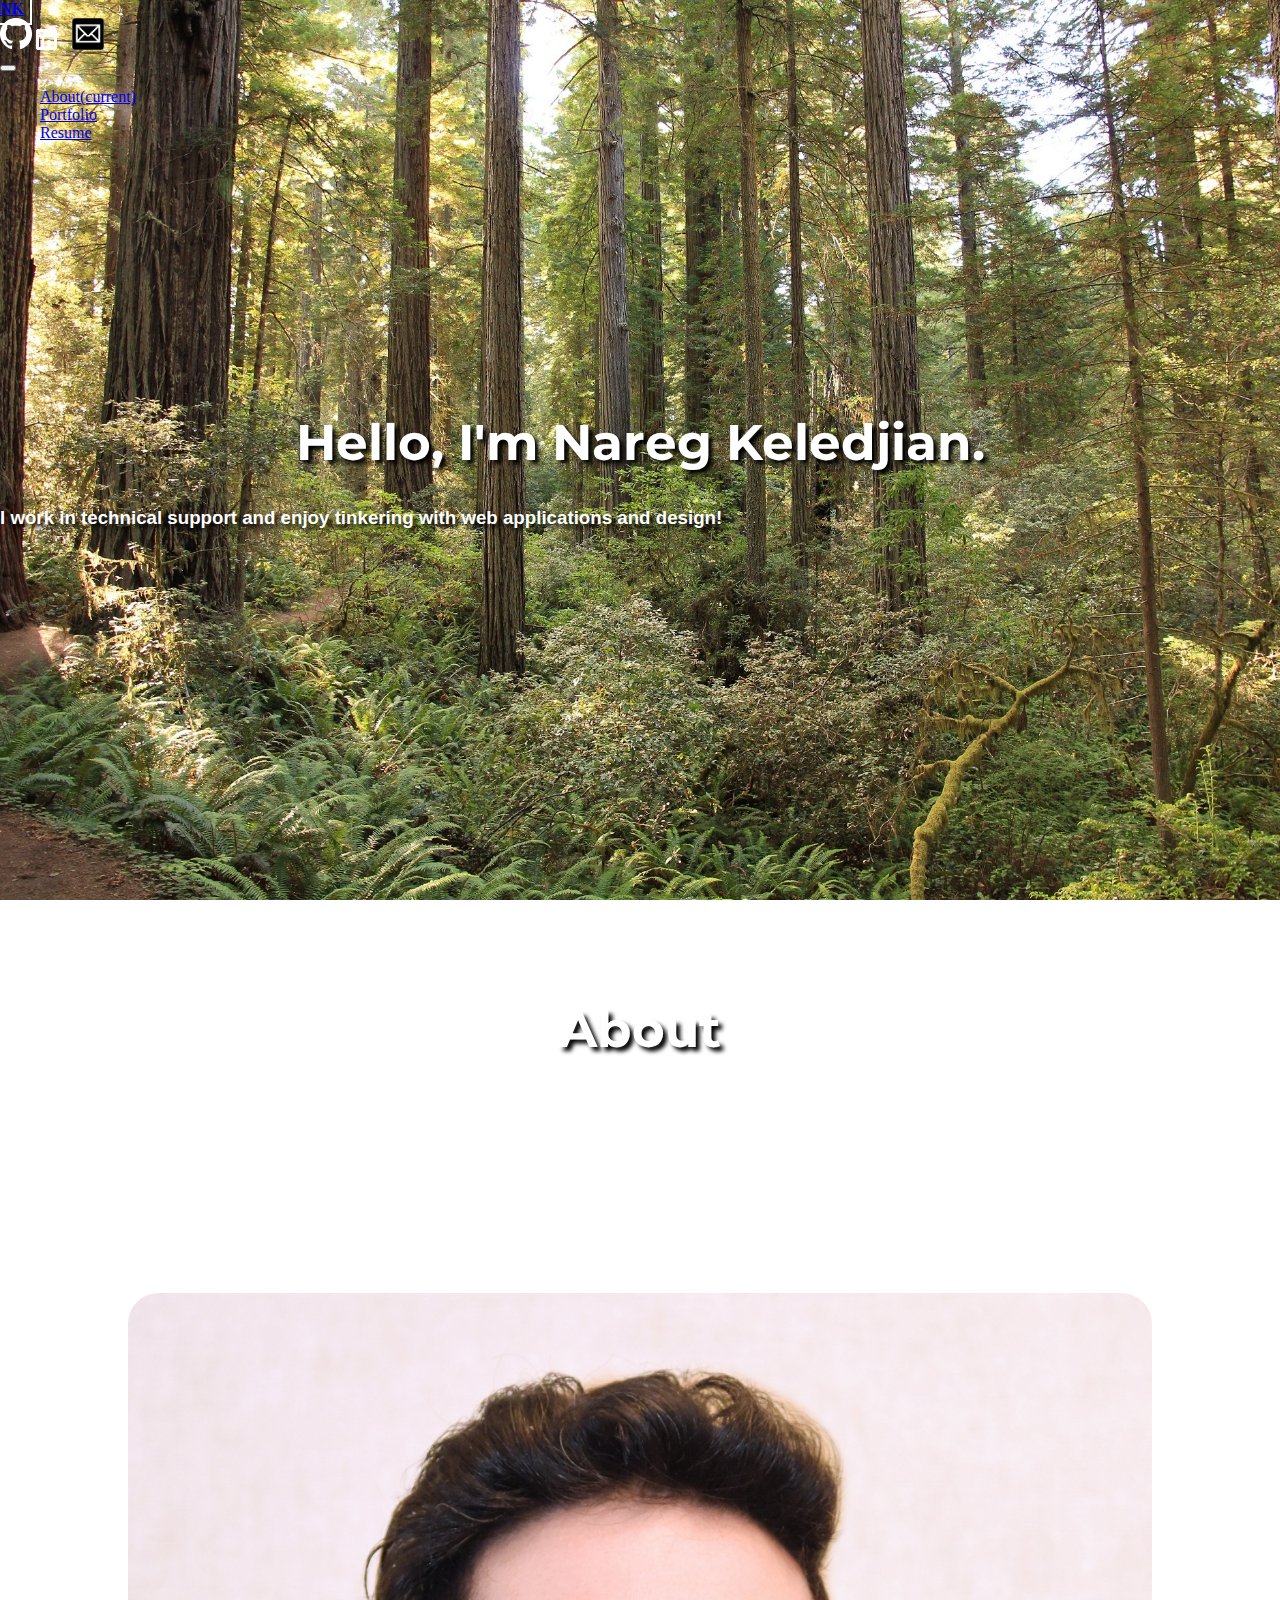
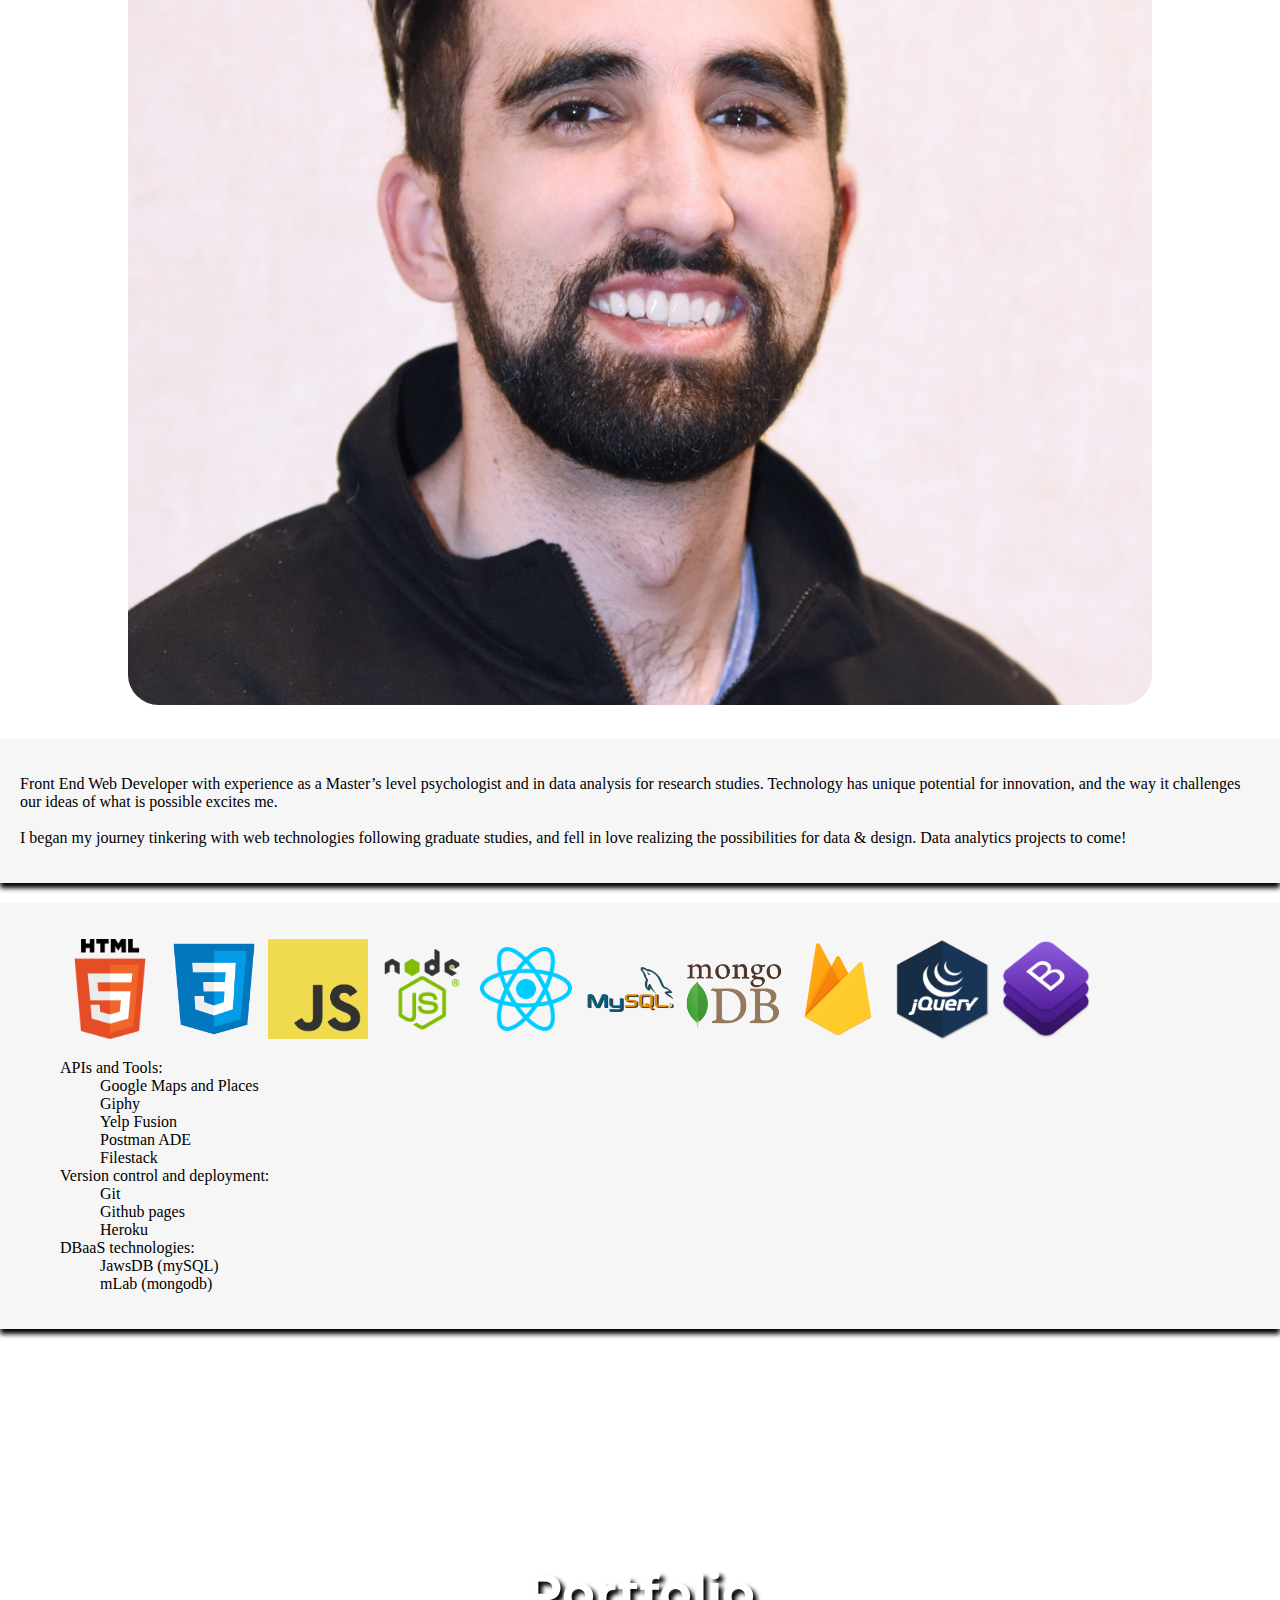
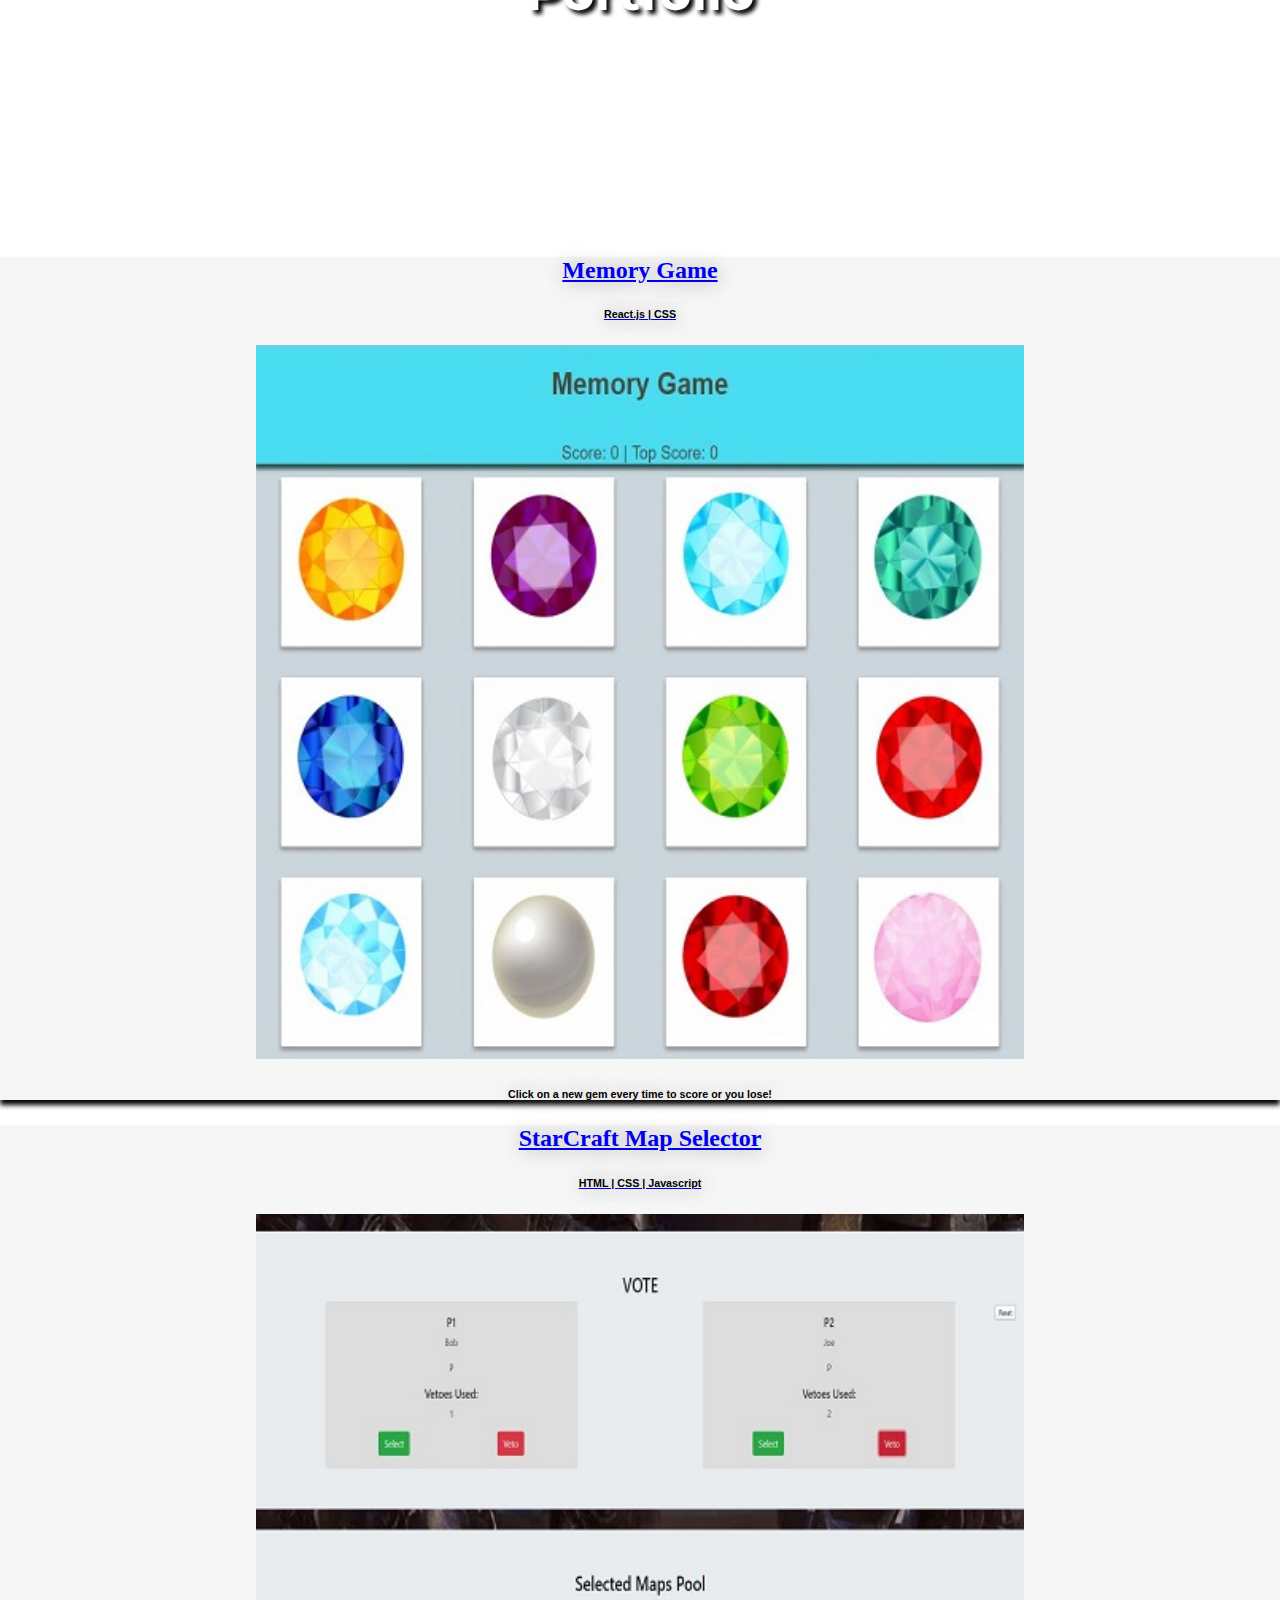
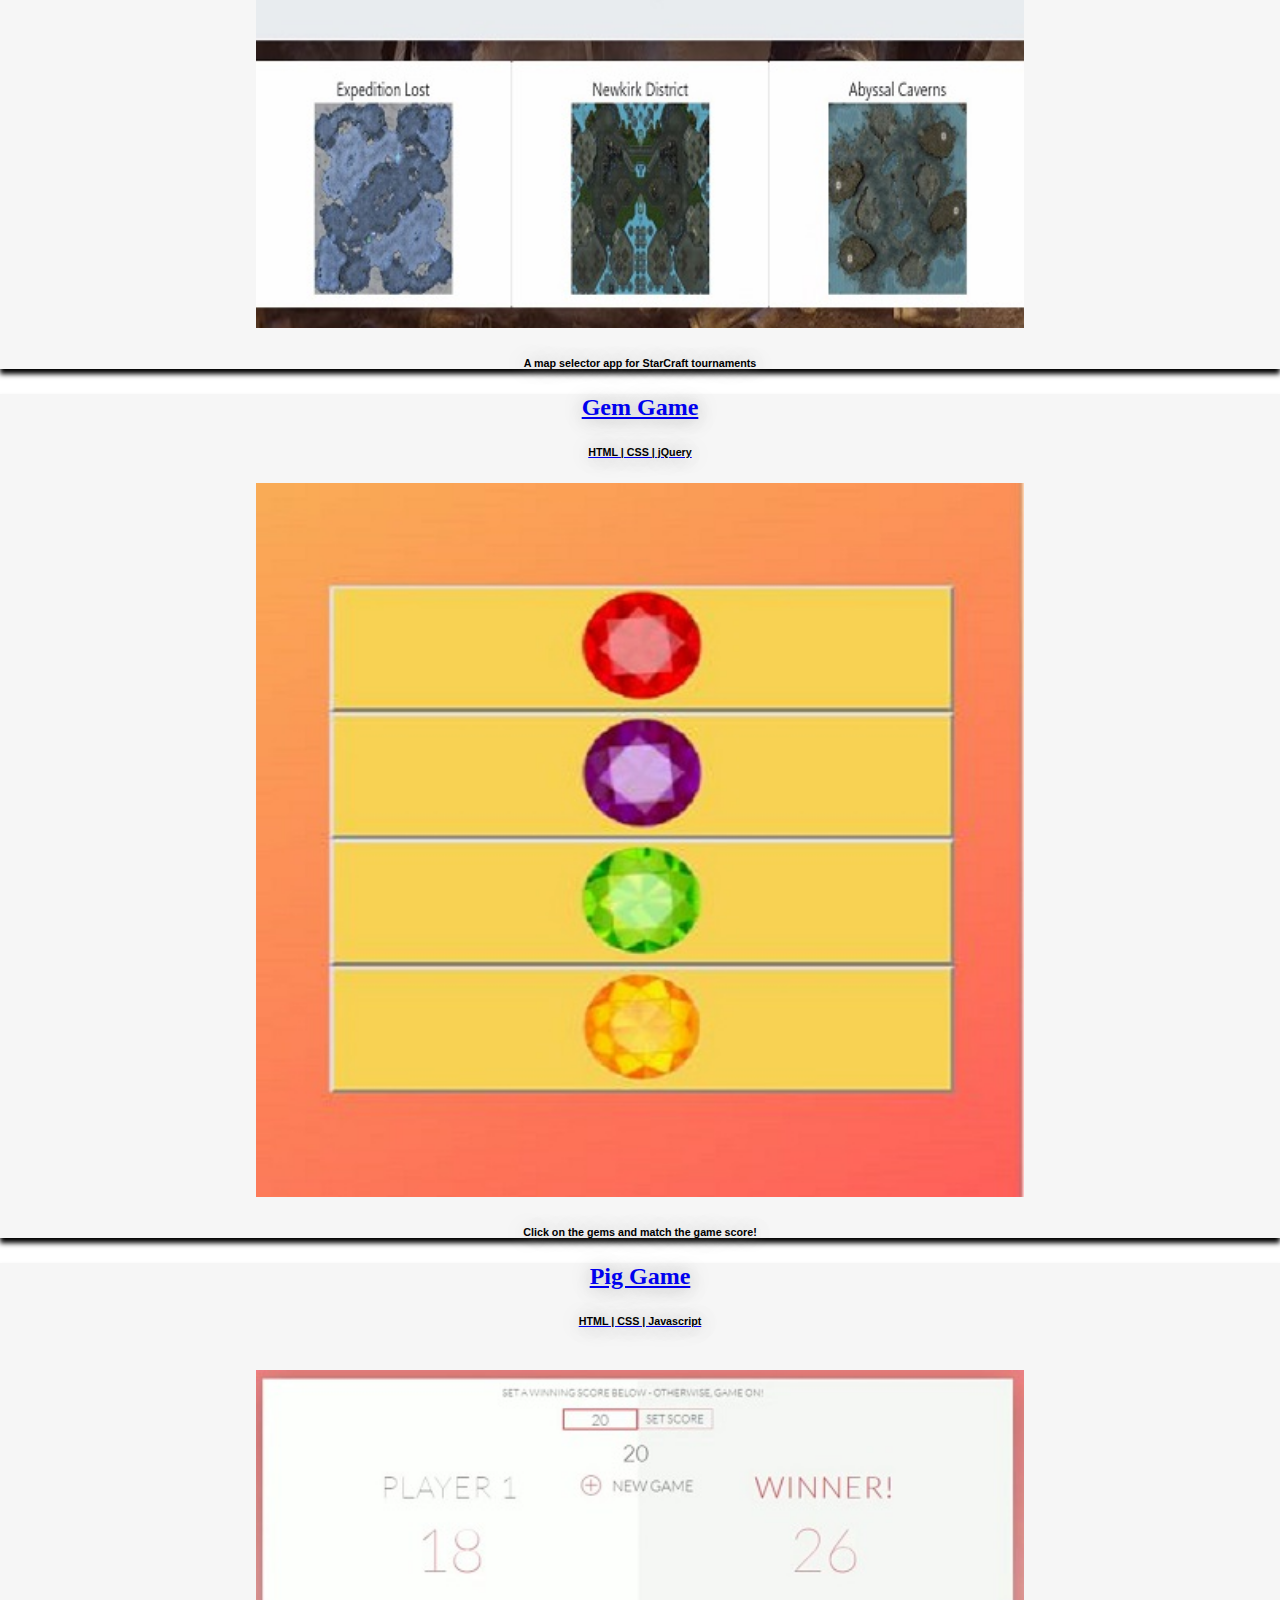
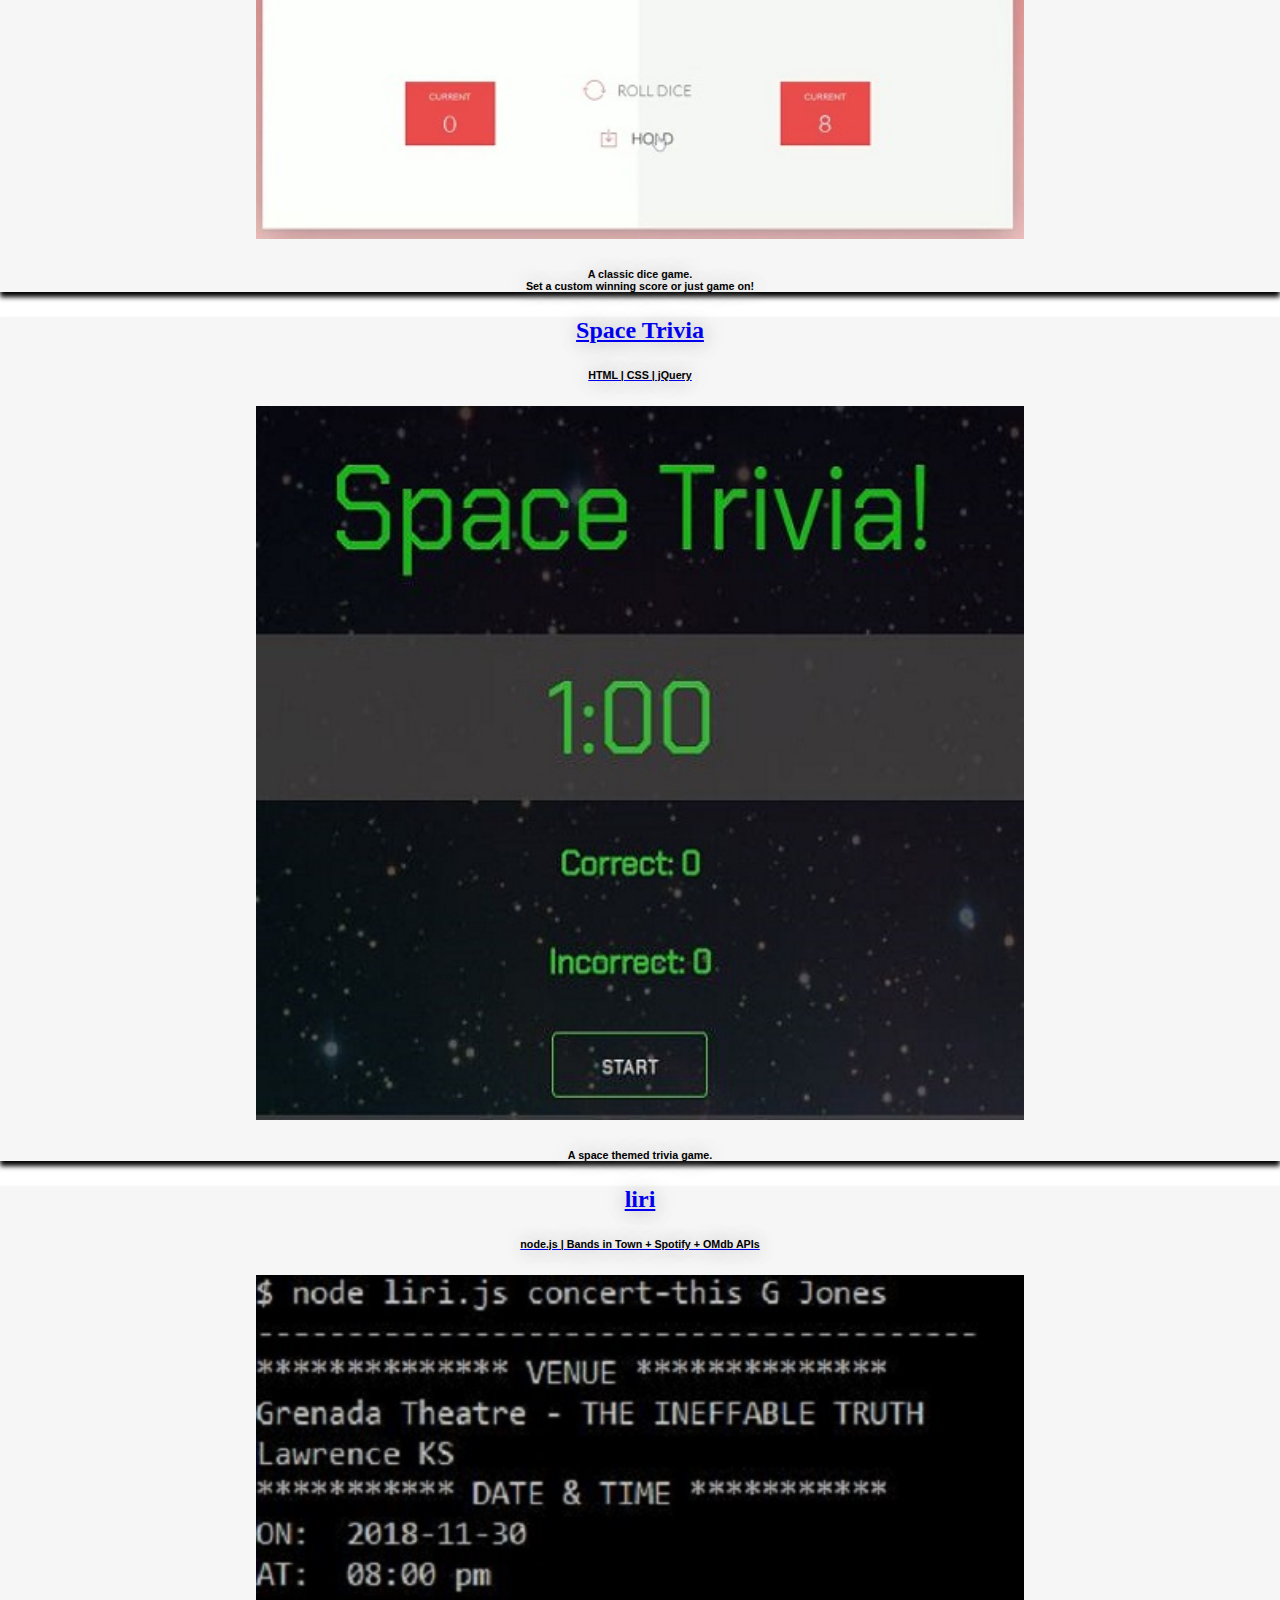
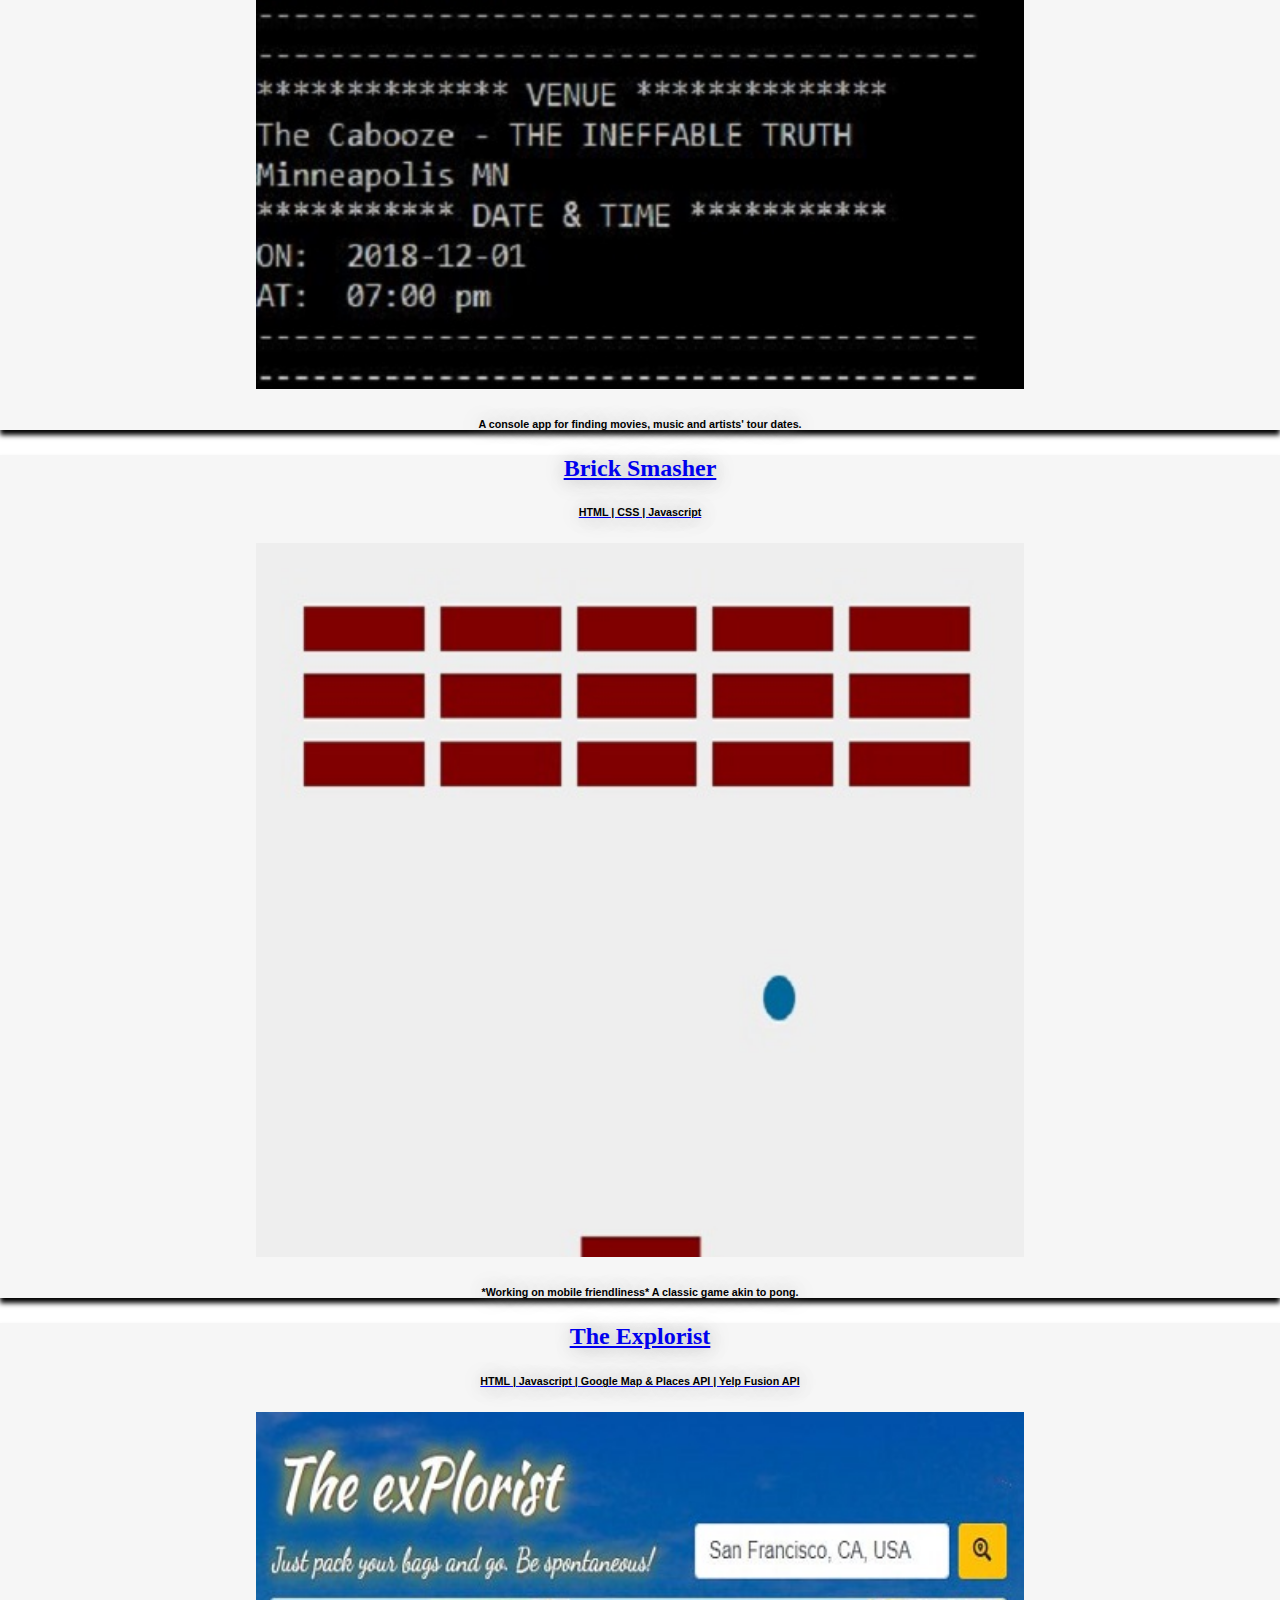
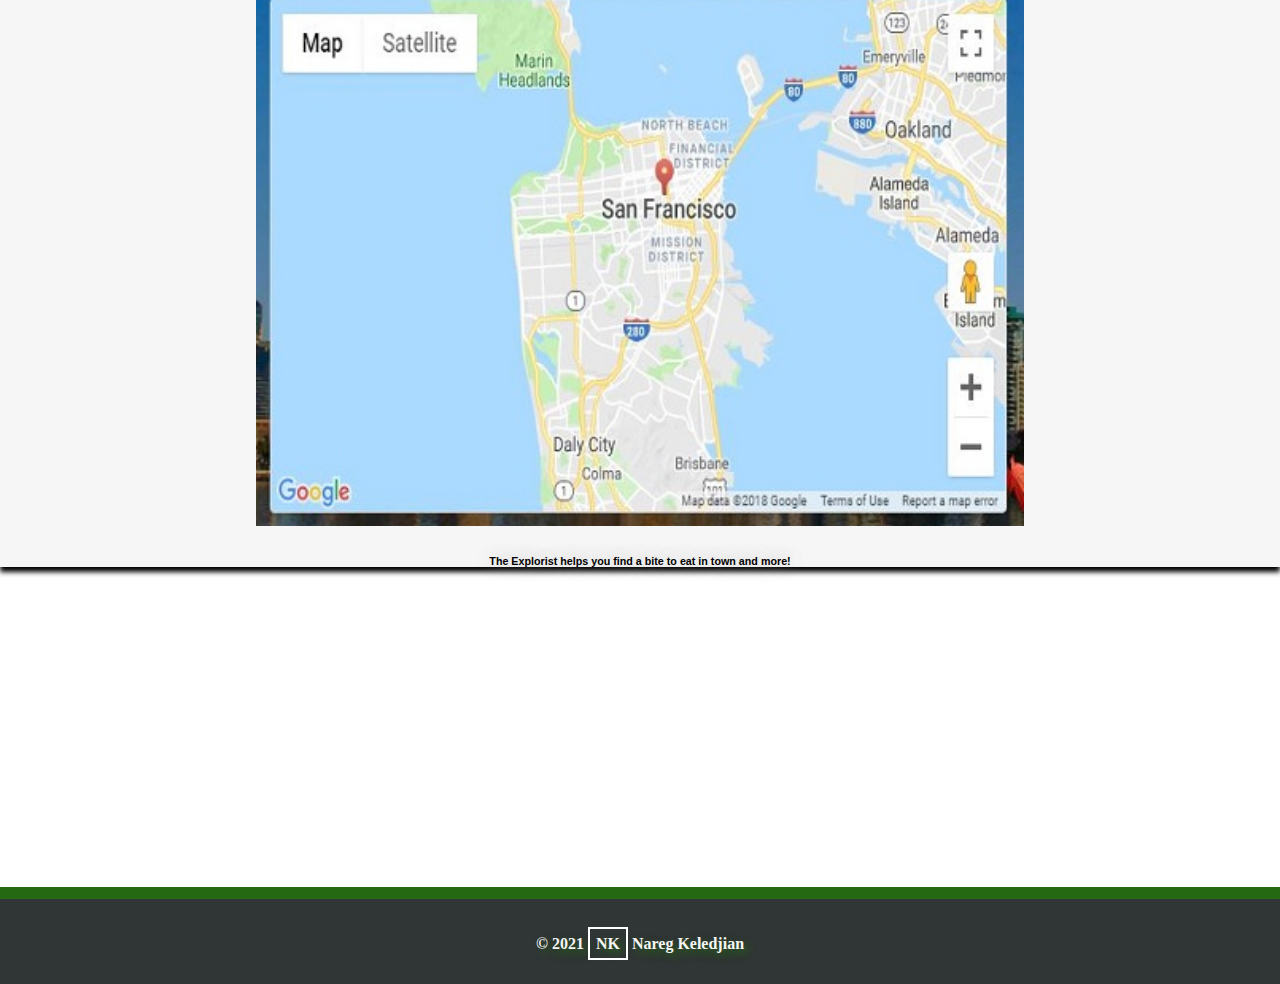
==== commit 548bea79: "updated projects and date" ====
--- a/index.html
+++ b/index.html
@@ -5,8 +5,8 @@
     <meta charset="UTF-8">
     <meta name="viewport" content="width=device-width, initial-scale=1.0">
     <meta http-equiv="X-UA-Compatible" content="ie=edge">
-    <link rel="stylesheet" href="https://stackpath.bootstrapcdn.com/bootstrap/4.1.3/css/bootstrap.min.css" integrity="sha384-MCw98/SFnGE8fJT3GXwEOngsV7Zt27NXFoaoApmYm81iuXoPkFOJwJ8ERdknLPMO"
-        crossorigin="anonymous">
+    <link rel="stylesheet" href="https://stackpath.bootstrapcdn.com/bootstrap/4.1.3/css/bootstrap.min.css"
+        integrity="sha384-MCw98/SFnGE8fJT3GXwEOngsV7Zt27NXFoaoApmYm81iuXoPkFOJwJ8ERdknLPMO" crossorigin="anonymous">
     <!-- GOOGLE FONTS -->
     <link href="https://fonts.googleapis.com/css?family=Montserrat" rel="stylesheet">
     <link rel="stylesheet" type="text/css" href="assets/css/style.css">
@@ -17,17 +17,19 @@
     <nav class="navbar navbar-expand-lg navbar-dark bg-dark fixed-top">
         <a class="navbar-brand" href="#"><span class="nkLogo">NK</span></a>
         <div>
-            <a class="btn" href="https://github.com/nkeledjian" target="_blank"><img src="assets/images/GitHub-Mark-Light-32px.png"></a>
-            <a class="btn" href="https://www.linkedin.com/in/nareg-keledjian-69824a43/" target="_blank"><img src="assets/images/In-Logo.png"></a>
+            <a class="btn" href="https://github.com/nkeledjian" target="_blank"><img
+                    src="assets/images/GitHub-Mark-Light-32px.png"></a>
+            <a class="btn" href="https://www.linkedin.com/in/nareg-keledjian-69824a43/" target="_blank"><img
+                    src="assets/images/In-Logo.png"></a>
             <a class="btn" href="mailto:nkeledjian@gmail.com"><img src="assets/images/email.png" style="height: 32px"
-            style="width: 32px"></a>
+                    style="width: 32px"></a>
             <!-- <a class="btn" href="https://soundcloud.com/italsoundmusic" target="_blank"><img src="assets/images/soundcloud.jpg" style="height: 32px"
                 style="width: 32px"></a> -->
         </div>
-        
+
         <button class="navbar-toggler" type="button" data-toggle="collapse" data-target="#navbarSupportedContent"
-        aria-controls="navbarSupportedContent" aria-expanded="false" aria-label="Toggle navigation">
-        <span class="navbar-toggler-icon"></span>
+            aria-controls="navbarSupportedContent" aria-expanded="false" aria-label="Toggle navigation">
+            <span class="navbar-toggler-icon"></span>
         </button>
 
         <div class="collapse navbar-collapse" id="navbarSupportedContent">
@@ -46,32 +48,31 @@
                 </li> -->
             </ul>
             <!-- <form class="form-inline my-2 my-lg-0"> -->
-                <!-- <input class="form-control mr-sm-2" type="text" placeholder="Search" aria-label="Search">
+            <!-- <input class="form-control mr-sm-2" type="text" placeholder="Search" aria-label="Search">
             <button class="btn btn-outline-success my-2 my-sm-0" type="submit">Search</button> -->
             <!-- </form> -->
         </div>
     </nav>
     <div class="container">
         <!-- <div class="background"> -->
-            <div class="row">
-                <div class="col-md-12">
-                    <h1 class="title-info top-margin">Hello, I'm Nareg Keledjian. </h1>
-                </div>
-            </div>
-            <div class="row">
-                <div class="col-md-2"></div>
-                <div class="col-md-8">    
-                    <h3 class="title-info">I am a web developer from the San Francisco Bay Area.</h3>
-                    <h3 class="title-info">I enjoy tinkering with web applications and design.</h3>
-                </div>
-                <div class="col-md-2"></div>
-            </div>
-
-            <!-- <div class="btm-margin"></div> -->
-            <div class="row">
-                <div class="col-md-12 btm-margin">
-                </div>
-            </div>
+        <div class="row">
+            <div class="col-md-12">
+                <h1 class="title-info top-margin">Hello, I'm Nareg Keledjian. </h1>
+            </div>
+        </div>
+        <div class="row">
+            <div class="col-md-2"></div>
+            <div class="col-md-8">
+                <h3 class="title-info">I work in technical support and enjoy tinkering with web applications and design!</h3>
+            </div>
+            <div class="col-md-2"></div>
+        </div>
+
+        <!-- <div class="btm-margin"></div> -->
+        <div class="row">
+            <div class="col-md-12 btm-margin">
+            </div>
+        </div>
         <!-- </div> END Background -->
 
         <div class="row">
@@ -92,11 +93,13 @@
             <div class="col-md-6">
                 <div class="card card-about">
                     <p>
-                    Front End Web Developer with experience as a Master’s level psychologist and in data analysis for research studies. Technology has unique potential for innovation, and the way it challenges our ideas of what is possible excites me.
-                    <br>
-                    <br>
-                    I began my journey tinkering with web technologies following graduate studies, and fell in love
-                    realizing the possibilities for data & design. 
+                        Front End Web Developer with experience as a Master’s level psychologist and in data analysis
+                        for research studies. Technology has unique potential for innovation, and the way it challenges
+                        our ideas of what is possible excites me.
+                        <br>
+                        <br>
+                        I began my journey tinkering with web technologies following graduate studies, and fell in love
+                        realizing the possibilities for data & design. Data analytics projects to come!
                     </p>
                 </div>
             </div>
@@ -104,12 +107,6 @@
         <div class="row">
             <div class="col-md-12">
                 <div class="card card-about">
-                    <p>
-                        My willingness to learn and challenge
-                        myself led me to UC Berkeley where I earned a Full-Stack Web Development certificate and
-                        gained experience with front-end and back-end technologies:
-                    </p>
-                    
                     <ul>
                         <img class='tech-logo' src='assets/images/techLogos/html.png'>
                         <img class='tech-logo' src='assets/images/techLogos/css.png'>
@@ -118,12 +115,12 @@
                         <img class='tech-logo' src='assets/images/techLogos/react.png'>
                         <img class='tech-logo' src='assets/images/techLogos/mysql.png'>
                         <img class='tech-logo' src='assets/images/techLogos/mongodb.png'>
-                        <img class='tech-logo' src='assets/images/techLogos/firebase.png'> 
+                        <img class='tech-logo' src='assets/images/techLogos/firebase.png'>
                         <img class='tech-logo' src='assets/images/techLogos/jQuery.png'>
                         <img class='tech-logo' src='assets/images/techLogos/bootstrap.png'>
                     </ul>
 
-                    <ul>    
+                    <ul style="flex: auto;">
                         <li>APIs and Tools:</li>
                         <ul>
                             <li>Google Maps and Places</li>
@@ -147,9 +144,6 @@
                             </ul>
                         </li>
                     </ul>
-                    <p>
-                        My passion to develop novel UI/UX solutions along with an appetite to learn new skills represent assets valuable to any development team.
-                    </p>
                 </div>
             </div>
         </div>
@@ -167,27 +161,27 @@
             <div class="col-sm-6">
                 <div class="card card-portfolio">
                     <a href="https://nkeledjian.github.io/memorygame/">
-                    <div class="card-body center-align">
-                        <div class="card-title project-info">
-                        <h2>Memory Game</h2>
-                        <h6> React.js | CSS </h6>
-                        </div>
-                        <img class="portImg" src="assets/images/memorygame.jpg" alt="A link to a project" />
-                    </div>
+                        <div class="card-body center-align">
+                            <div class="card-title project-info">
+                                <h2>Memory Game</h2>
+                                <h6> React.js | CSS </h6>
+                            </div>
+                            <img class="portImg" src="assets/images/memorygame.jpg" alt="A link to a project" />
+                        </div>
                     </a>
                     <h6>Click on a new gem every time to score or you lose!</h6>
                 </div>
             </div>
             <div class="col-sm-6">
                 <div class="card card-portfolio">
-                    <a href="https://github.com/nkeledjian/SMS/">
-                    <div class="card-body center-align">
-                        <div class="card-title project-info">
-                        <h2>StarCraft Map Selector</h2>
-                        <h6> HTML | CSS | Javascript </h6>
-                        </div>
-                        <img class="portImg" src="assets/images/SMS.jpg" alt="A link to a project" />
-                    </div>
+                    <a href="https://nkeledjian.github.io/SMS/">
+                        <div class="card-body center-align">
+                            <div class="card-title project-info">
+                                <h2>StarCraft Map Selector</h2>
+                                <h6> HTML | CSS | Javascript </h6>
+                            </div>
+                            <img class="portImg" src="assets/images/SMS.jpg" alt="A link to a project" />
+                        </div>
                     </a>
                     <h6>A map selector app for StarCraft tournaments</h6>
                 </div>
@@ -198,32 +192,36 @@
         <div class="row">
             <div class="col-sm-6">
                 <div class="card card-portfolio">
-                    <a href="https://nkeledjian.github.io/TrainScheduler/">
-                    <div class="card-body center-align">
-                        <div class="card-title project-info">
-                        <h2>Train Scheduler</h2>
-                        <h6>HTML | CSS | jQuery | Firebase</h6>
-                        </div>
-                        <img class="portImg" src="assets/images/train.jpg" alt="A link to a project" />
-                    </div>
-                    </a>
-                    <h6>Keep track of your train schedule.</h6>
-                </div>
-            </div>
-            <div class="col-sm-6">
-                <div class="card card-portfolio">
                     <a href="https://nkeledjian.github.io/Gem-Game/">
-                    <div class="card-body center-align">
-                        <div class="card-title project-info">
-                        <h2>Gem Game</h2>
-                        <h6>HTML | CSS | jQuery</h6>
-                        </div>
-                        <img class="portImg" src="assets/images/gemGame.JPG" alt="A link to a project" />
-                    </div>   
+                        <div class="card-body center-align">
+                            <div class="card-title project-info">
+                                <h2>Gem Game</h2>
+                                <h6>HTML | CSS | jQuery</h6>
+                            </div>
+                            <img class="portImg" src="assets/images/gemGame.JPG" alt="A link to a project" />
+                        </div>
                     </a>
                     <h6>Click on the gems and match the game score!</h6>
                 </div>
             </div>
+
+            <div class="col-sm-6">
+                <div class="card card-portfolio">
+                    <a href="https://nkeledjian.github.io/Pig-Dice-Game/">
+                        <div class="card-body center-align project-info">
+                            <div class="card-title ">
+                                <h2>Pig Game</h2>
+                                <h6>HTML | CSS | Javascript</h6>
+                            </div>
+                            <br>
+                            <img class="portImg" src="assets/images/pig.jpg" alt="A link to a 2D Javascript game" />
+                            <br>
+                        </div>
+                    </a>
+                    <h6>A classic dice game. <br> Set a custom winning score or just game on!</h6>
+                </div>
+            </div>
+
         </div>
         <!-- End Project Pair -->
         <!-- Start Project Pair -->
@@ -231,13 +229,13 @@
             <div class="col-sm-6">
                 <div class="card card-portfolio">
                     <a href="https://nkeledjian.github.io/SpaceTrivia/">
-                    <div class="card-body center-align">
-                        <div class="card-title project-info">
-                        <h2>Space Trivia</h2>
-                        <h6>HTML | CSS | jQuery </h6>
-                        </div>
-                        <img class="portImg" src="assets/images/spaceTrivia.JPG" alt="A link to a project" />
-                    </div>
+                        <div class="card-body center-align">
+                            <div class="card-title project-info">
+                                <h2>Space Trivia</h2>
+                                <h6>HTML | CSS | jQuery </h6>
+                            </div>
+                            <img class="portImg" src="assets/images/spaceTrivia.JPG" alt="A link to a project" />
+                        </div>
                     </a>
                     <h6>A space themed trivia game.</h6>
                 </div>
@@ -245,13 +243,13 @@
             <div class="col-sm-6">
                 <div class="card card-portfolio">
                     <a href="https://github.com/nkeledjian/liri">
-                    <div class="card-body center-align">
-                        <div class="card-title project-info">
-                        <h2>liri</h2>
-                        <h6>node.js | Bands in Town + Spotify + OMdb APIs </h6>
-                        </div>
-                        <img class="portImg" src="assets/images/liri.jpg" alt="A link to a project" />
-                    </div>
+                        <div class="card-body center-align">
+                            <div class="card-title project-info">
+                                <h2>liri</h2>
+                                <h6>node.js | Bands in Town + Spotify + OMdb APIs </h6>
+                            </div>
+                            <img class="portImg" src="assets/images/liri.jpg" alt="A link to a project" />
+                        </div>
                     </a>
                     <h6>A console app for finding movies, music and artists' tour dates.</h6>
                 </div>
@@ -263,13 +261,14 @@
             <div class="col-sm-6">
                 <div class="card card-portfolio">
                     <a href="game.html">
-                    <div class="card-body center-align project-info">
-                        <div class="card-title ">
-                            <h2>Brick Smasher</h2>
-                            <h6>HTML | CSS | Javascript</h6>
-                        </div>
-                        <img class="portImg" src="assets/images/bsmasher.jpg" alt="A link to a 2D Javascript game" />
-                    </div>
+                        <div class="card-body center-align project-info">
+                            <div class="card-title ">
+                                <h2>Brick Smasher</h2>
+                                <h6>HTML | CSS | Javascript</h6>
+                            </div>
+                            <img class="portImg" src="assets/images/bsmasher.jpg"
+                                alt="A link to a 2D Javascript game" />
+                        </div>
                     </a>
                     <h6>*Working on mobile friendliness* A classic game akin to pong.</h6>
                 </div>
@@ -277,84 +276,37 @@
             <div class="col-sm-6">
                 <div class="card card-portfolio">
                     <a href="https://carlosfindley.github.io/MTNC/">
-                    <div class="card-body center-align">
-                        <div class="card-title project-info">
-                            <h2>The Explorist</h2>
-                            <h6>HTML | Javascript | Google Map & Places API | Yelp Fusion API</h6>
-                        </div>
-                        <img class="portImg" src="assets/images/project1.JPG" alt="A link to a project" />
-                    </div>
+                        <div class="card-body center-align">
+                            <div class="card-title project-info">
+                                <h2>The Explorist</h2>
+                                <h6>HTML | Javascript | Google Map & Places API | Yelp Fusion API</h6>
+                            </div>
+                            <img class="portImg" src="assets/images/project1.JPG" alt="A link to a project" />
+                        </div>
                     </a>
                     <h6>The Explorist helps you find a bite to eat in town and more!</h6>
                 </div>
             </div>
         </div>
         <!-- End Project Pair -->
-        <!-- Start Project Pair -->
-        <div class="row">
-            <div class="col-sm-6">
-                <div class="card card-portfolio">
-                    <a href="https://nkeledjian.github.io/Pig-Dice-Game/">
-                    <div class="card-body center-align project-info">
-                        <div class="card-title ">
-                            <h2>Pig Game</h2>
-                            <h6>HTML | CSS | Javascript</h6>
-                        </div>
-                        <br>
-                        <img class="portImg" src="assets/images/pig.jpg" alt="A link to a 2D Javascript game" />
-                        <br>
-                    </div>
-                    </a>
-                    <h6>A classic dice game. <br> Set a custom winning score or just game on!</h6>
-                </div>
-            </div>
-            <div class="col-sm-6">
-                <div class="card card-portfolio">
-                    <a href="https://matchmovienite.herokuapp.com/">
-                    <div class="card-body center-align project-info">
-                        <div class="card-title ">
-                            <h2>movieNite</h2>
-                            <h6>React | Material UI | Ant Design | MongoDB/Mongoose | Auth0</h6>
-                        </div>
-                        <br>
-                        <img class="portImg" src="assets/images/movieNite.JPG" alt="A link to a group project" />
-                        <br>
-                    </div>
-                    </a>
-                    <h6>Find a movie for your date night!</h6>
-                    <br>
-                </div>
-            </div>
-        </div>
-        <!-- End Project Pair -->
-        <!-- Start Project Pair -->
-        <!-- <div class="row">
-            <div class="col-sm-6">
-                <!-- <div class="card card-portfolio">
-                    <a href="https://ancient-castle-45782.herokuapp.com/">
-                    <div class="card-body center-align">
-                        <div class="card-title project-info">
-                        <h2>Pet Detective </h2>
-                        <h6>HTML, Javascript, Sequelize, JawsDB DbaaS </h6>
-                        </div>
-                        <img class="portImg" src="assets/images/petCoverImg.jpg" alt="A link to a project" />
-                    </div>
-                    </a>
-                    <h6>*Work in Progress* <br> A webpage for posting about lost and found pets.</h6>
-                </div> -->
-            <!-- </div>
-            <div class="col-sm-6"></div> -->
-        <!-- </div> -->
     </div>
 
     <footer>
         <div>
-            <p id="footertxt">&copy; 2020 <span class="nkLogo" style="margin-left: 8px; margin-right: 8px;">NK</span> Nareg Keledjian</p>
+            <p id="footertxt">&copy; 2021 <span class="nkLogo" style="margin-left: 8px; margin-right: 8px;">NK</span>
+                Nareg Keledjian</p>
         </div>
     </footer>
 
 </body>
-<script src="https://code.jquery.com/jquery-3.3.1.slim.min.js" integrity="sha384-q8i/X+965DzO0rT7abK41JStQIAqVgRVzpbzo5smXKp4YfRvH+8abtTE1Pi6jizo"crossorigin="anonymous"></script>
-<script src="https://cdnjs.cloudflare.com/ajax/libs/popper.js/1.14.3/umd/popper.min.js" integrity="sha384-ZMP7rVo3mIykV+2+9J3UJ46jBk0WLaUAdn689aCwoqbBJiSnjAK/l8WvCWPIPm49"crossorigin="anonymous"></script>
-<script src="https://stackpath.bootstrapcdn.com/bootstrap/4.1.3/js/bootstrap.min.js" integrity="sha384-ChfqqxuZUCnJSK3+MXmPNIyE6ZbWh2IMqE241rYiqJxyMiZ6OW/JmZQ5stwEULTy"crossorigin="anonymous"></script>
+<script src="https://code.jquery.com/jquery-3.3.1.slim.min.js"
+    integrity="sha384-q8i/X+965DzO0rT7abK41JStQIAqVgRVzpbzo5smXKp4YfRvH+8abtTE1Pi6jizo"
+    crossorigin="anonymous"></script>
+<script src="https://cdnjs.cloudflare.com/ajax/libs/popper.js/1.14.3/umd/popper.min.js"
+    integrity="sha384-ZMP7rVo3mIykV+2+9J3UJ46jBk0WLaUAdn689aCwoqbBJiSnjAK/l8WvCWPIPm49"
+    crossorigin="anonymous"></script>
+<script src="https://stackpath.bootstrapcdn.com/bootstrap/4.1.3/js/bootstrap.min.js"
+    integrity="sha384-ChfqqxuZUCnJSK3+MXmPNIyE6ZbWh2IMqE241rYiqJxyMiZ6OW/JmZQ5stwEULTy"
+    crossorigin="anonymous"></script>
+
 </html>--- a/assets/css/style.css
+++ b/assets/css/style.css
@@ -1,131 +1,59 @@
 /* GENERAL */
 
-* {
-    box-sizing: border-box;
-    padding: 0;
-    margin: 0;
+html {
+    position: relative;
+    height: 100%;
 }
 
-body {
-    /* background: linear-gradient(rgba(155, 238, 155, 0.39), rgba(245, 245, 245, 0.39)), url("../images/redwoodNatPark.jpg") no-repeat center center fixed;
-    -webkit-background-size:cover;
-    -moz-background-size:cover;
-    -o-background-size:cover;
-    background-size:cover; */
+/* body {
+    margin: 0;
+    background: url("../images/redwoodNatPark.jpg");
+    background-size: cover;
+    background-attachment: fixed;
+    max-width: 100%;
+} */
 
-    /* background: linear-gradient(rgba(0, 0, 0, 0.774)); */
-    background-color: rgb(48, 53, 53);
-    /* default font */
-    font-family: 'Josefin Sans', sans-serif;
-    color: white;
+.top-margin {
+    margin-top: 30vh;
 }
 
-/* .background {
-    background: url("../images/redwoodNatPark.jpg") no-repeat fixed;
-    width: 100%;
-} */
-
-
-
-
-/* NAVBAR */
-.navbar {
-    position: fixed;
-    top: 0;
-    z-index: 9999;
-    width: 100%;
-    font-size: 18px;
-    background-image: linear-gradient(260deg, rgba(36, 110, 17, 0.932) 0%, rgb(48, 53, 50)   100%);
-    border: 1px solid rgba(0, 0, 0, 0.2);
-    padding-bottom: 10px;
-}
-
-.navbar-toggle {
-    position: absolute;
-    top: 10px;
-    right: 20px;
-    cursor: pointer; 
-    color: rgba(255,255,255,0.8);
-    font-size: 24px;
-}
-
-.main-nav {
-    list-style-type: none;
-    display: none;
-    text-align: center;
-    margin: 15px auto;
-}
-.nav-links,
-.logo {
-    text-decoration: none;
-    color: rgba(255, 255, 255, 0.7);
-    display: inline-block;
-    font-size: 22px;
-    margin-top: 10px;
-    margin-left: 20px;
-}
-
-.active {
-    display: block;
+.btm-margin {
+    margin-top: 30vh;
 }
 
 .nkLogo {
-    border: 2px solid white;
-    padding: 4px 4px 4px 4px;
+    outline: 2px solid white;
+    outline-offset: 6px;
+    font-weight: 700;
 }
 
-
-/* PORTFOLIO LAYOUT */
-
-.container-intro {
-    position: relative;
-    display: block;
-    justify-content: center;
-}
-
-.container-intro-item {
-    display: flex;
-    flex-direction: column;
-    background: rgba(255, 255, 255, 0.185);
-    padding: 3% 0 3% 0;
-    max-width: auto;
-}
-
-.container-portfolio {
-    display: flex;
-    flex-wrap: wrap;
-    flex-direction: row;
-    justify-content: center;
-}
-
-.container-portfolio-item {
-    justify-content: center;
-    align-items: center;
-    border: 2px solid white;
-}
-
-
-
-/* TITLES/TEXTS */
 .title-info {
     color: rgb(255, 255, 255);
     animation-name: fadeIn;
     animation-duration: 5s;
 }
 
+/* Controls fade in animation */
+@keyframes fadeIn {
+    from {opacity: 0}
+    to {opacity: 1; }
+}
+
 h1 {
     font-size: 50px;
     color: rgb(255, 255, 255);
     text-shadow: 4px 4px 4px black; 
+    font-family: 'Montserrat', sans-serif;
     text-align: center;
 }
-h2, h3, h4, h5 {
+h3, h4, h5 {
     color: rgb(255, 255, 255);
     text-shadow: 4px 4px 4px black; 
-    text-align: center;
+    font-family: 'Raleway', sans-serif;
 }
 h6 {
     color: rgb(0, 0, 0);
+    font-family: 'Raleway', sans-serif;
     text-align: center;
 }
 
@@ -133,12 +61,17 @@
     padding: 200px 0 200px 0;
 }
 
-.portfolio-spacer {
-    padding: 200px 0 200px 0;
+.card-about {
+    background-color: rgba(245, 245, 245, 0.863);
+    margin-bottom: 20px;
+    padding: 20px 20px 20px 20px;
+    box-shadow: 0px 5px 5px;
 }
 
 
-
+.btn-contact {
+    margin-bottom: 5px;
+}
 /* FOOTER */
 
 #footertxt {
@@ -148,27 +81,27 @@
     color: whitesmoke;
 }
 
+.footpos {
+    display: flex;
+    align-items: center;
+}
+
 footer {
     border-top: 12px solid rgba(36, 110, 17, 0.932);
     background-color: rgb(48, 53, 53);
     margin-top: 20em;
     padding-top: 20px;
     padding-bottom: 15px;
-    position: fixed;
-    left: 0;
-    bottom: 0;
-    width: 100%;
+    position: 0;
 }
-
-
 
 /* ABOUT PAGE */
 
 .aboutImg {
-    height: 25%;
-    width: 25%;
-    border-radius: 50%;
-    margin-bottom: 5em;
+    height: 80%;
+    width: 80%;
+    margin-bottom: 30px;
+    border-radius: 3%;
 }
 
 .center-align {
@@ -181,30 +114,9 @@
 
 /* PORTFOLIO PAGE */
 
-.tech-container {
-    display: flex;
-    flex-wrap: wrap;
-    flex-direction: row;
-    justify-content: center;
-}
-
-.tech-container-2 {
-    display: flex;
-    flex-wrap: wrap;
-    flex-direction: column;
-    justify-content: center;
-}
-
 .tech-logo {
-    /* flex: 1; */
     width: 100px;
     height: 100px;
-    justify-content: center;
-    align-items: center;
-}
-
-.section-spacer-tech {
-    padding: 25px 0 25px 0;
 }
 
 .card-portfolio {
@@ -215,8 +127,8 @@
 }
 
 .portImg {
-    width: 200px;
-    height: 200px;
+    width: 60%;
+    height: 50%;
 }
 
 .project-title {
@@ -231,44 +143,22 @@
     align-items: center;
 }
 
-/* any viewport bigger than 768px will swap out the hamburger bar and 
-will display nav items on nav */
-@media screen and (min-width: 768px) {
-    .navbar {
-        display: flex;
-        justify-content: space-between;
-        padding-bottom: 0;
-        height: 70px;
-        align-items: center;
-    }
-    .main-nav {
-        display: flex;
-        margin-right: 30px;
-        flex-direction: row;
-        justify-content: flex-end;
-    }
-    .main-nav li {
-        margin: 0;
-    }
-    .nav-links {
-        margin-left: 40px;
-    }
-    .logo {
-        margin-top: 0;
-    }
-   .navbar-toggle {
-       display: none;
-    }
-    .logo:hover,
-    .nav-links:hover {
-        color: rgba(255, 255, 255, 1);
-    }
+@media only screen and (max-width: 767px) {
+  body {
+    margin: 0;
+    background: url("../images/redwoodNatParkSmall.jpg");
+    background-size: auto;
+    background-attachment: fixed;
+  }
 }
 
-/* fade in animation for intro text */
-@keyframes fadeIn {
-    from {opacity: 0}
-    to {opacity: 1; }
+@media only screen and (min-width: 768px) {
+  body {
+    margin: 0;
+    background: url("../images/redwoodNatPark.jpg");
+    background-size: cover;
+    background-attachment: fixed;
+    max-width: 100%;
+  }
 }
 
-
